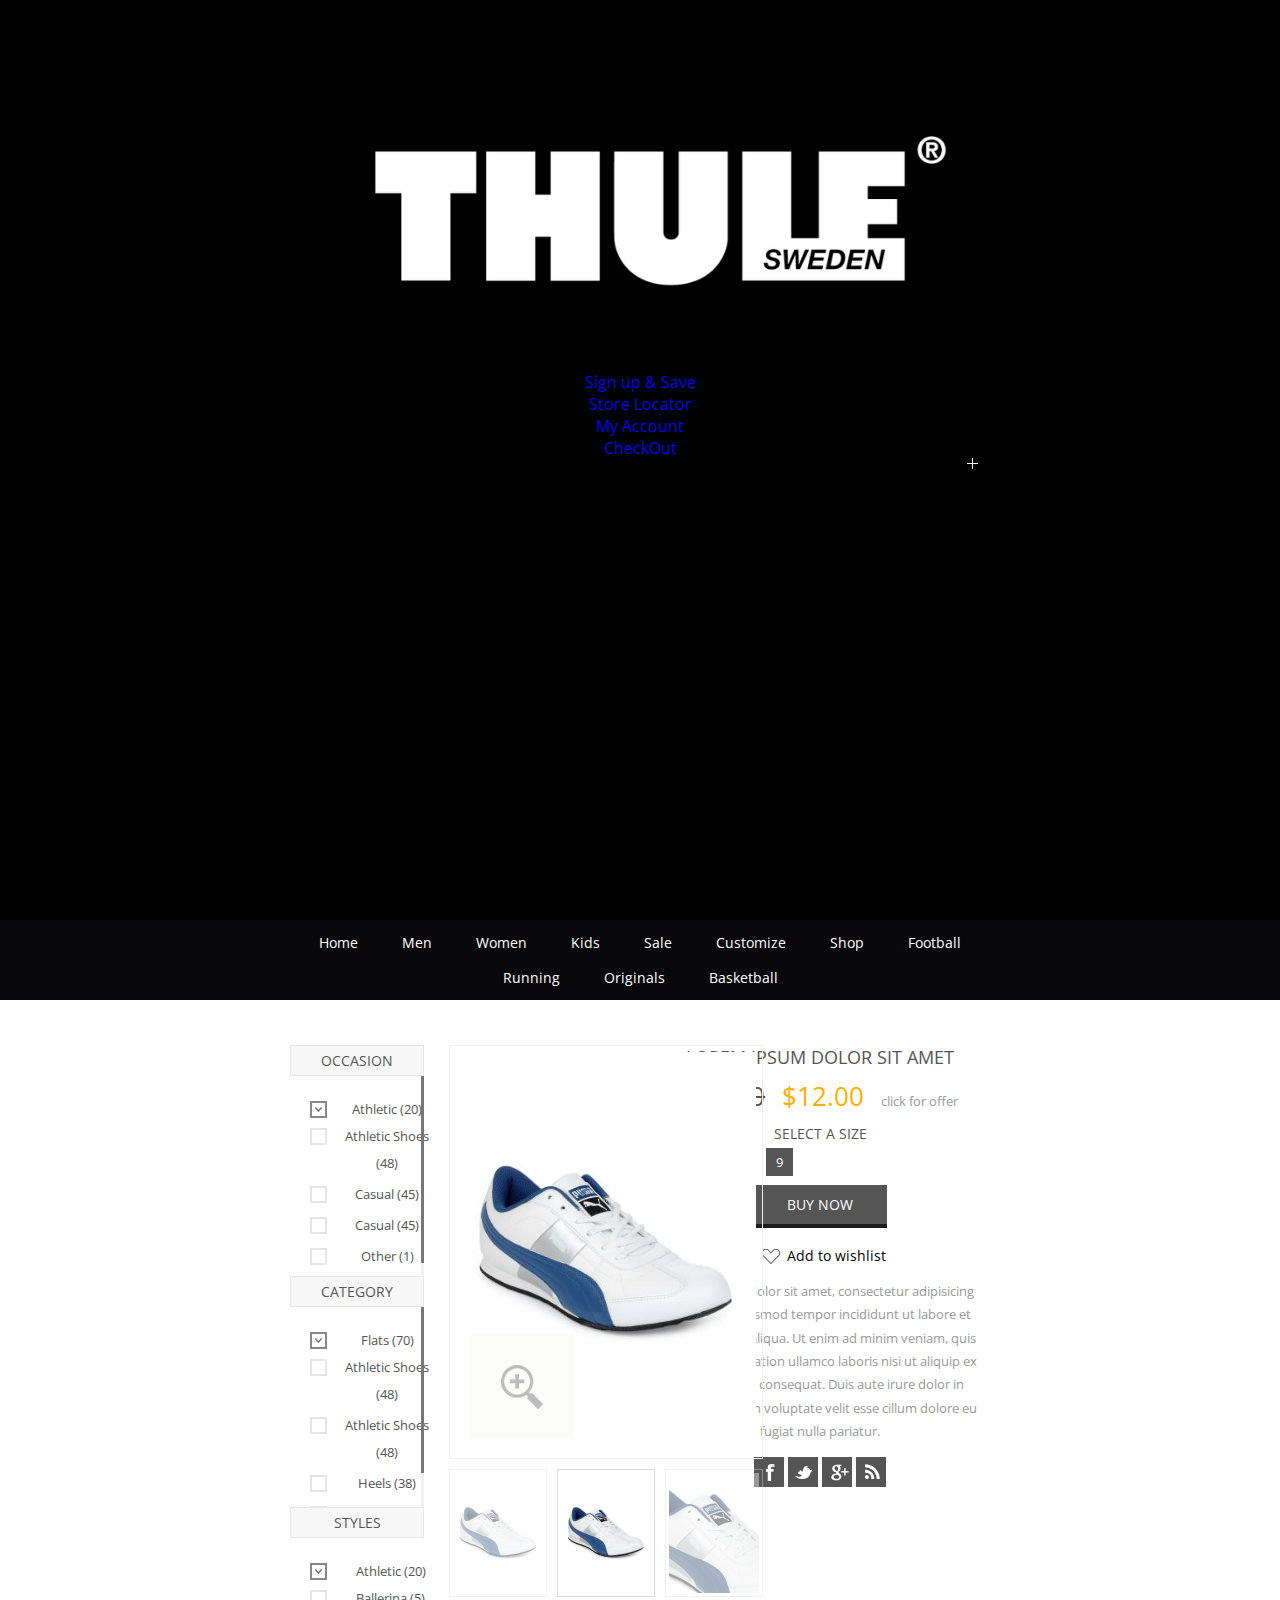
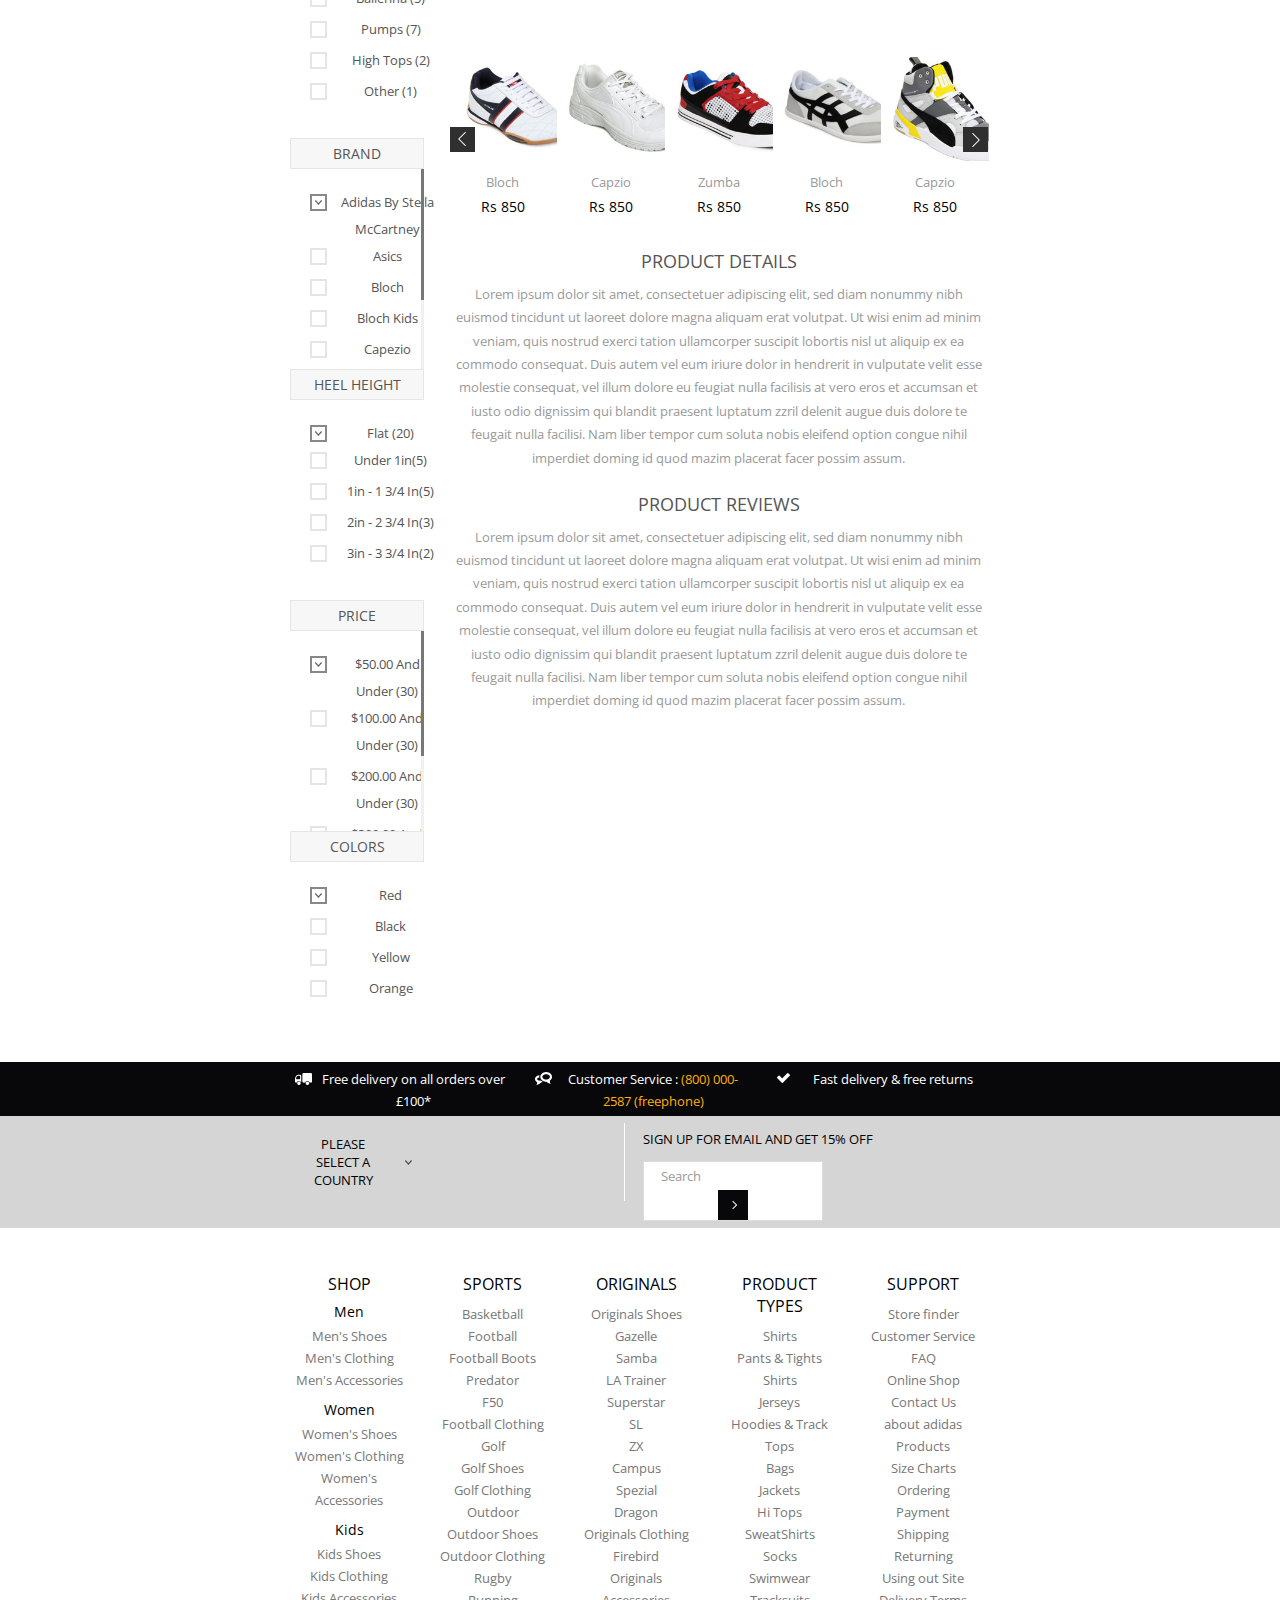
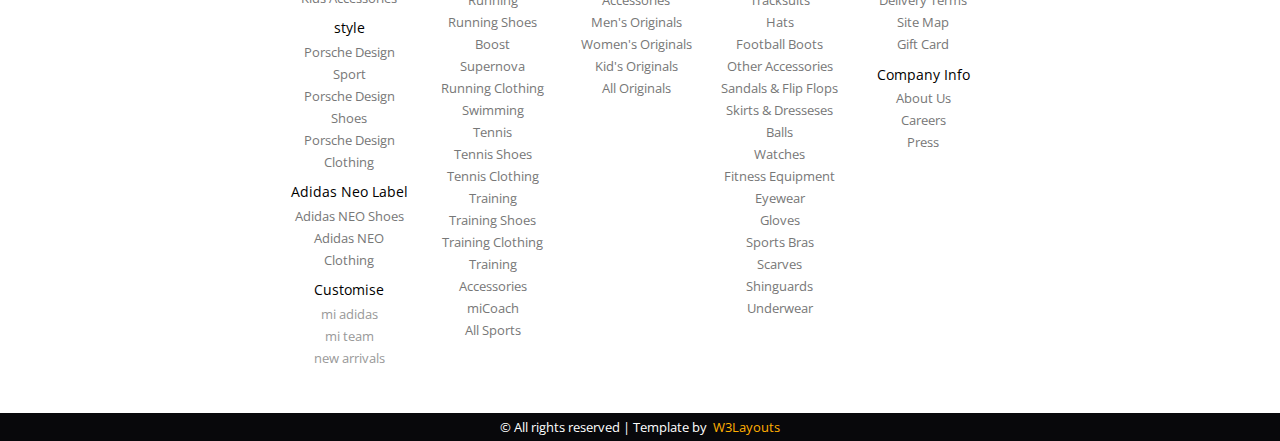
==== single.html @ 4da776ad "v2" ====
<!--A Design by W3layouts
Author: W3layout
Author URL: http://w3layouts.com
License: Creative Commons Attribution 3.0 Unported
License URL: http://creativecommons.org/licenses/by/3.0/
-->
<!DOCTYPE HTML>
<html>
<head>
<title>Free Adidas Website Template | Single :: w3layouts</title>
<meta name="viewport" content="width=device-width, initial-scale=1, maximum-scale=1">
<meta http-equiv="Content-Type" content="text/html; charset=utf-8" />
<link href="css/style.css" rel="stylesheet" type="text/css" media="all" />
<link href="css/form.css" rel="stylesheet" type="text/css" media="all" />
<link href='http://fonts.googleapis.com/css?family=Open+Sans:400,300,600,700,800' rel='stylesheet' type='text/css'>
<script type="text/javascript" src="js/jquery.min.js"></script>
<script type="text/javascript">
        $(document).ready(function() {
            $(".dropdown img.flag").addClass("flagvisibility");

            $(".dropdown dt a").click(function() {
                $(".dropdown dd ul").toggle();
            });
                        
            $(".dropdown dd ul li a").click(function() {
                var text = $(this).html();
                $(".dropdown dt a span").html(text);
                $(".dropdown dd ul").hide();
                $("#result").html("Selected value is: " + getSelectedValue("sample"));
            });
                        
            function getSelectedValue(id) {
                return $("#" + id).find("dt a span.value").html();
            }

            $(document).bind('click', function(e) {
                var $clicked = $(e.target);
                if (! $clicked.parents().hasClass("dropdown"))
                    $(".dropdown dd ul").hide();
            });


            $("#flagSwitcher").click(function() {
                $(".dropdown img.flag").toggleClass("flagvisibility");
            });
        });
     </script>
<!-- start menu -->     
<link href="css/megamenu.css" rel="stylesheet" type="text/css" media="all" />
<script type="text/javascript" src="js/megamenu.js"></script>
<script>$(document).ready(function(){$(".megamenu").megamenu();});</script>
<!-- end menu -->
<script type="text/javascript" src="js/jquery.jscrollpane.min.js"></script>
		<script type="text/javascript" id="sourcecode">
			$(function()
			{
				$('.scroll-pane').jScrollPane();
			});
		</script>
<!----details-product-slider--->
				<!-- Include the Etalage files -->
					<link rel="stylesheet" href="css/etalage.css">
					<script src="js/jquery.etalage.min.js"></script>
				<!-- Include the Etalage files -->
				<script>
						jQuery(document).ready(function($){
			
							$('#etalage').etalage({
								thumb_image_width: 300,
								thumb_image_height: 400,
								
								show_hint: true,
								click_callback: function(image_anchor, instance_id){
									alert('Callback example:\nYou clicked on an image with the anchor: "'+image_anchor+'"\n(in Etalage instance: "'+instance_id+'")');
								}
							});
							// This is for the dropdown list example:
							$('.dropdownlist').change(function(){
								etalage_show( $(this).find('option:selected').attr('class') );
							});

					});
				</script>
				<!----//details-product-slider--->	
<!-- top scrolling -->
<script type="text/javascript" src="js/move-top.js"></script>
<script type="text/javascript" src="js/easing.js"></script>
   <script type="text/javascript">
		jQuery(document).ready(function($) {
			$(".scroll").click(function(event){		
				event.preventDefault();
				$('html,body').animate({scrollTop:$(this.hash).offset().top},1200);
			});
		});
	</script>					
</head>
<body>
  <div class="header-top">
	 <div class="wrap"> 
		<div class="logo">
			<a href="index.html"><img src="images/logo.png" alt=""/></a>
	    </div>
	    <div class="cssmenu">
		   <ul>
			 <li class="active"><a href="register.html">Sign up & Save</a></li> 
			 <li><a href="shop.html">Store Locator</a></li> 
			 <li><a href="login.html">My Account</a></li> 
			 <li><a href="checkout.html">CheckOut</a></li> 
		   </ul>
		</div>
		<ul class="icon2 sub-icon2 profile_img">
			<li><a class="active-icon c2" href="#"> </a>
				<ul class="sub-icon2 list">
					<li><h3>Products</h3><a href=""></a></li>
					<li><p>Lorem ipsum dolor sit amet, consectetuer  <a href="">adipiscing elit, sed diam</a></p></li>
				</ul>
			</li>
		</ul>
		<div class="clear"></div>
 	</div>
   </div>
   <div class="header-bottom">
   	<div class="wrap">
   		<!-- start header menu -->
		<ul class="megamenu skyblue">
		    <li><a class="color1" href="#">Home</a></li>
			<li class="grid"><a class="color2" href="#">Men</a>
				<div class="megapanel">
					<div class="row">
						<div class="col1">
							<div class="h_nav">
								<h4>popular</h4>
								<ul>
									<li><a href="shop.html">new arrivals</a></li>
									<li><a href="shop.html">men</a></li>
									<li><a href="shop.html">women</a></li>
									<li><a href="shop.html">accessories</a></li>
									<li><a href="shop.html">kids</a></li>
									<li><a href="shop.html">login</a></li>
								</ul>	
							</div>
							<div class="h_nav">
								<h4 class="top">men</h4>
								<ul>
									<li><a href="shop.html">new arrivals</a></li>
									<li><a href="shop.html">men</a></li>
									<li><a href="shop.html">women</a></li>
									<li><a href="shop.html">accessories</a></li>
									<li><a href="shop.html">kids</a></li>
									<li><a href="shop.html">style videos</a></li>
								</ul>	
							</div>
						</div>
						<div class="col1">
							<div class="h_nav">
								<h4>style zone</h4>
								<ul>
									<li><a href="shop.html">men</a></li>
									<li><a href="shop.html">women</a></li>
									<li><a href="shop.html">accessories</a></li>
									<li><a href="shop.html">kids</a></li>
									<li><a href="shop.html">brands</a></li>
								</ul>	
							</div>							
						</div>
						<div class="col1"></div>
						<div class="col1"></div>
						<div class="col1"></div>
						<div class="col1"></div>
						<img src="images/nav_img.jpg" alt=""/>
					</div>
				</div>
				</li>
  			   <li class="active grid"><a class="color4" href="#">Women</a>
				<div class="megapanel">
					<div class="row">
						<div class="col1">
							<div class="h_nav">
								<h4>shop</h4>
								<ul>
									<li><a href="shop.html">new arrivals</a></li>
									<li><a href="shop.html">men</a></li>
									<li><a href="shop.html">women</a></li>
									<li><a href="shop.html">accessories</a></li>
									<li><a href="shop.html">kids</a></li>
									<li><a href="shop.html">brands</a></li>
								</ul>	
							</div>							
						</div>
						<div class="col1">
							<div class="h_nav">
								<h4>help</h4>
								<ul>
									<li><a href="shop.html">trends</a></li>
									<li><a href="shop.html">sale</a></li>
									<li><a href="shop.html">style videos</a></li>
									<li><a href="shop.html">accessories</a></li>
									<li><a href="shop.html">kids</a></li>
									<li><a href="shop.html">style videos</a></li>
								</ul>	
							</div>							
						</div>
						<div class="col1">
							<div class="h_nav">
								<h4>my company</h4>
								<ul>
									<li><a href="shop.html">trends</a></li>
									<li><a href="shop.html">sale</a></li>
									<li><a href="shop.html">style videos</a></li>
									<li><a href="shop.html">accessories</a></li>
									<li><a href="shop.html">kids</a></li>
									<li><a href="shop.html">style videos</a></li>
								</ul>	
							</div>												
						</div>
						<div class="col1">
							<div class="h_nav">
								<h4>account</h4>
								<ul>
									<li><a href="shop.html">login</a></li>
									<li><a href="shop.html">create an account</a></li>
									<li><a href="shop.html">create wishlist</a></li>
									<li><a href="shop.html">my shopping bag</a></li>
									<li><a href="shop.html">brands</a></li>
									<li><a href="shop.html">create wishlist</a></li>
								</ul>	
							</div>						
						</div>
						<div class="col1">
							<div class="h_nav">
								<h4>popular</h4>
								<ul>
									<li><a href="shop.html">new arrivals</a></li>
									<li><a href="shop.html">men</a></li>
									<li><a href="shop.html">women</a></li>
									<li><a href="shop.html">accessories</a></li>
									<li><a href="shop.html">kids</a></li>
									<li><a href="shop.html">style videos</a></li>
								</ul>	
							</div>
						</div>
						<div class="col1">
						 <div class="h_nav">
						   <img src="images/nav_img1.jpg" alt=""/>
						 </div>
						</div>
					</div>
					<div class="row">
						<div class="col2"></div>
						<div class="col1"></div>
						<div class="col1"></div>
						<div class="col1"></div>
						<div class="col1"></div>
					</div>
					</div>
    			</li>				
				<li><a class="color5" href="#">Kids</a>
				<div class="megapanel">
					<div class="row">
						<div class="col1">
							<div class="h_nav">
								<h4>popular</h4>
								<ul>
									<li><a href="shop.html">new arrivals</a></li>
									<li><a href="shop.html">men</a></li>
									<li><a href="shop.html">women</a></li>
									<li><a href="shop.html">accessories</a></li>
									<li><a href="shop.html">kids</a></li>
									<li><a href="shop.html">login</a></li>
								</ul>	
							</div>
							<div class="h_nav">
								<h4 class="top">man</h4>
								<ul>
									<li><a href="shop.html">new arrivals</a></li>
									<li><a href="shop.html">men</a></li>
									<li><a href="shop.html">women</a></li>
									<li><a href="shop.html">accessories</a></li>
									<li><a href="shop.html">kids</a></li>
									<li><a href="shop.html">style videos</a></li>
								</ul>	
							</div>
						</div>
						<div class="col1">
							<div class="h_nav">
								<h4>style zone</h4>
								<ul>
									<li><a href="shop.html">men</a></li>
									<li><a href="shop.html">women</a></li>
									<li><a href="shop.html">accessories</a></li>
									<li><a href="shop.html">kids</a></li>
									<li><a href="shop.html">brands</a></li>
								</ul>	
							</div>							
						</div>
						<div class="col1"></div>
						<div class="col1"></div>
						<div class="col1"></div>
						<div class="col1"></div>
						<img src="images/nav_img2.jpg" alt=""/>
					</div>
				</div>
				</li>
				<li><a class="color6" href="#">Sale</a>
				<div class="megapanel">
					<div class="row">
						<div class="col1">
							<div class="h_nav">
								<h4>shop</h4>
								<ul>
									<li><a href="shop.html">new arrivals</a></li>
									<li><a href="shop.html">men</a></li>
									<li><a href="shop.html">women</a></li>
									<li><a href="shop.html">accessories</a></li>
									<li><a href="shop.html">kids</a></li>
									<li><a href="shop.html">brands</a></li>
								</ul>	
							</div>	
							<div class="h_nav">
								<h4 class="top">my company</h4>
								<ul>
									<li><a href="shop.html">trends</a></li>
									<li><a href="shop.html">sale</a></li>
									<li><a href="shop.html">style videos</a></li>
									<li><a href="shop.html">accessories</a></li>
									<li><a href="shop.html">kids</a></li>
									<li><a href="shop.html">style videos</a></li>
								</ul>	
							</div>												
						</div>
						<div class="col1">
							<div class="h_nav">
								<h4>man</h4>
								<ul>
									<li><a href="shop.html">new arrivals</a></li>
									<li><a href="shop.html">men</a></li>
									<li><a href="shop.html">women</a></li>
									<li><a href="shop.html">accessories</a></li>
									<li><a href="shop.html">kids</a></li>
									<li><a href="shop.html">style videos</a></li>
								</ul>	
							</div>						
						</div>
						<div class="col1">
							<div class="h_nav">
								<h4>help</h4>
								<ul>
									<li><a href="shop.html">trends</a></li>
									<li><a href="shop.html">sale</a></li>
									<li><a href="shop.html">style videos</a></li>
									<li><a href="shop.html">accessories</a></li>
									<li><a href="shop.html">kids</a></li>
									<li><a href="shop.html">style videos</a></li>
								</ul>	
							</div>							
						</div>
						<div class="col1">
							<div class="h_nav">
								<h4>account</h4>
								<ul>
									<li><a href="shop.html">login</a></li>
									<li><a href="shop.html">create an account</a></li>
									<li><a href="shop.html">create wishlist</a></li>
									<li><a href="shop.html">my shopping bag</a></li>
									<li><a href="shop.html">brands</a></li>
									<li><a href="shop.html">create wishlist</a></li>
								</ul>	
							</div>						
						</div>
						<div class="col1">
							<div class="h_nav">
								<h4>my company</h4>
								<ul>
									<li><a href="shop.html">trends</a></li>
									<li><a href="shop.html">sale</a></li>
									<li><a href="shop.html">style videos</a></li>
									<li><a href="shop.html">accessories</a></li>
									<li><a href="shop.html">kids</a></li>
									<li><a href="shop.html">style videos</a></li>
								</ul>	
							</div>
						</div>
						<div class="col1">
							<div class="h_nav">
								<h4>popular</h4>
								<ul>
									<li><a href="shop.html">new arrivals</a></li>
									<li><a href="shop.html">men</a></li>
									<li><a href="shop.html">women</a></li>
									<li><a href="shop.html">accessories</a></li>
									<li><a href="shop.html">kids</a></li>
									<li><a href="shop.html">style videos</a></li>
								</ul>	
							</div>
						</div>
					</div>
					<div class="row">
						<div class="col2"></div>
						<div class="col1"></div>
						<div class="col1"></div>
						<div class="col1"></div>
						<div class="col1"></div>
					</div>
				</div>
				</li>
				<li><a class="color7" href="#">Customize</a>
				<div class="megapanel">
					<div class="row">
						<div class="col1">
							<div class="h_nav">
								<h4>shop</h4>
								<ul>
									<li><a href="shop.html">new arrivals</a></li>
									<li><a href="shop.html">men</a></li>
									<li><a href="shop.html">women</a></li>
									<li><a href="shop.html">accessories</a></li>
									<li><a href="shop.html">kids</a></li>
									<li><a href="shop.html">brands</a></li>
								</ul>	
							</div>							
						</div>
						<div class="col1">
							<div class="h_nav">
								<h4>help</h4>
								<ul>
									<li><a href="shop.html">trends</a></li>
									<li><a href="shop.html">sale</a></li>
									<li><a href="shop.html">style videos</a></li>
									<li><a href="shop.html">accessories</a></li>
									<li><a href="shop.html">kids</a></li>
									<li><a href="shop.html">style videos</a></li>
								</ul>	
							</div>							
						</div>
						<div class="col1">
							<div class="h_nav">
								<h4>my company</h4>
								<ul>
									<li><a href="shop.html">trends</a></li>
									<li><a href="shop.html">sale</a></li>
									<li><a href="shop.html">style videos</a></li>
									<li><a href="shop.html">accessories</a></li>
									<li><a href="shop.html">kids</a></li>
									<li><a href="shop.html">style videos</a></li>
								</ul>	
							</div>												
						</div>
						<div class="col1">
							<div class="h_nav">
								<h4>account</h4>
								<ul>
									<li><a href="shop.html">login</a></li>
									<li><a href="shop.html">create an account</a></li>
									<li><a href="shop.html">create wishlist</a></li>
									<li><a href="shop.html">my shopping bag</a></li>
									<li><a href="shop.html">brands</a></li>
									<li><a href="shop.html">create wishlist</a></li>
								</ul>	
							</div>						
						</div>
						<div class="col1">
							<div class="h_nav">
								<h4>my company</h4>
								<ul>
									<li><a href="shop.html">trends</a></li>
									<li><a href="shop.html">sale</a></li>
									<li><a href="shop.html">style videos</a></li>
									<li><a href="shop.html">accessories</a></li>
									<li><a href="shop.html">kids</a></li>
									<li><a href="shop.html">style videos</a></li>
								</ul>	
							</div>
						</div>
						<div class="col1">
							<div class="h_nav">
								<h4>popular</h4>
								<ul>
									<li><a href="shop.html">new arrivals</a></li>
									<li><a href="shop.html">men</a></li>
									<li><a href="shop.html">women</a></li>
									<li><a href="shop.html">accessories</a></li>
									<li><a href="shop.html">kids</a></li>
									<li><a href="shop.html">style videos</a></li>
								</ul>	
							</div>
						</div>
					</div>
					<div class="row">
						<div class="col2"></div>
						<div class="col1"></div>
						<div class="col1"></div>
						<div class="col1"></div>
						<div class="col1"></div>
					</div>
    				</div>
				</li>
				<li><a class="color8" href="#">Shop</a>
				<div class="megapanel">
					<div class="row">
						<div class="col1">
							<div class="h_nav">
								<h4>style zone</h4>
								<ul>
									<li><a href="shop.html">men</a></li>
									<li><a href="shop.html">women</a></li>
									<li><a href="shop.html">accessories</a></li>
									<li><a href="shop.html">kids</a></li>
									<li><a href="shop.html">brands</a></li>
								</ul>	
							</div>							
						</div>
						<div class="col1">
							<div class="h_nav">
								<h4>popular</h4>
								<ul>
									<li><a href="shop.html">new arrivals</a></li>
									<li><a href="shop.html">men</a></li>
									<li><a href="shop.html">kids</a></li>
									<li><a href="shop.html">accessories</a></li>
									<li><a href="shop.html">login</a></li>
								</ul>	
							</div>
							<div class="h_nav">
								<h4 class="top">man</h4>
								<ul>
									<li><a href="shop.html">new arrivals</a></li>
									<li><a href="shop.html">accessories</a></li>
									<li><a href="shop.html">kids</a></li>
									<li><a href="shop.html">style videos</a></li>
								</ul>	
							</div>
						<div class="col1"></div>
						<div class="col1"></div>
						<div class="col1"></div>
						<div class="col1"></div>
					</div>
				</div>
				</li>
				<li><a class="color9" href="#">Football</a>
				<div class="megapanel">
					<div class="row">
						<div class="col1">
							<div class="h_nav">
								<h4>shop</h4>
								<ul>
									<li><a href="shop.html">new arrivals</a></li>
									<li><a href="shop.html">men</a></li>
									<li><a href="shop.html">women</a></li>
									<li><a href="shop.html">accessories</a></li>
									<li><a href="shop.html">kids</a></li>
									<li><a href="shop.html">brands</a></li>
								</ul>	
							</div>							
						</div>
						<div class="col1">
							<div class="h_nav">
								<h4>help</h4>
								<ul>
									<li><a href="shop.html">trends</a></li>
									<li><a href="shop.html">sale</a></li>
									<li><a href="shop.html">style videos</a></li>
									<li><a href="shop.html">accessories</a></li>
									<li><a href="shop.html">kids</a></li>
									<li><a href="shop.html">style videos</a></li>
								</ul>	
							</div>							
						</div>
						<div class="col1">
							<div class="h_nav">
								<h4>my company</h4>
								<ul>
									<li><a href="shop.html">trends</a></li>
									<li><a href="shop.html">sale</a></li>
									<li><a href="shop.html">style videos</a></li>
									<li><a href="shop.html">accessories</a></li>
									<li><a href="shop.html">kids</a></li>
									<li><a href="shop.html">style videos</a></li>
								</ul>	
							</div>												
						</div>
						<div class="col1">
							<div class="h_nav">
								<h4>account</h4>
								<ul>
									<li><a href="shop.html">login</a></li>
									<li><a href="shop.html">create an account</a></li>
									<li><a href="shop.html">create wishlist</a></li>
									<li><a href="shop.html">my shopping bag</a></li>
									<li><a href="shop.html">brands</a></li>
									<li><a href="shop.html">create wishlist</a></li>
								</ul>	
							</div>						
						</div>
						<div class="col1">
							<div class="h_nav">
								<h4>my company</h4>
								<ul>
									<li><a href="shop.html">trends</a></li>
									<li><a href="shop.html">sale</a></li>
									<li><a href="shop.html">style videos</a></li>
									<li><a href="shop.html">accessories</a></li>
									<li><a href="shop.html">kids</a></li>
									<li><a href="shop.html">style videos</a></li>
								</ul>	
							</div>
						</div>
						<div class="col1">
							<div class="h_nav">
								<h4>popular</h4>
								<ul>
									<li><a href="shop.html">new arrivals</a></li>
									<li><a href="shop.html">men</a></li>
									<li><a href="shop.html">women</a></li>
									<li><a href="shop.html">accessories</a></li>
									<li><a href="shop.html">kids</a></li>
									<li><a href="shop.html">style videos</a></li>
								</ul>	
							</div>
						</div>
					</div>
					<div class="row">
						<div class="col2"></div>
						<div class="col1"></div>
						<div class="col1"></div>
						<div class="col1"></div>
						<div class="col1"></div>
					</div>
    				</div>
				</li>
				<li><a class="color10" href="#">Running</a></li>
				<li><a class="color11" href="#">Originals</a></li>
				<li><a class="color12" href="#">Basketball</a></li>
		   </ul>
		   <div class="clear"></div>
     	</div>
       </div>
       <div class="single">
         <div class="wrap">
     	    <div class="rsidebar span_1_of_left">
				   <section  class="sky-form">
                   	  <h4>Occasion</h4>
						<div class="row row1 scroll-pane">
							<div class="col col-4">
								<label class="checkbox"><input type="checkbox" name="checkbox" checked=""><i></i>Athletic (20)</label>
							</div>
							<div class="col col-4">
								<label class="checkbox"><input type="checkbox" name="checkbox"><i></i>Athletic Shoes (48)</label>
								<label class="checkbox"><input type="checkbox" name="checkbox"><i></i>Casual (45)</label>
								<label class="checkbox"><input type="checkbox" name="checkbox"><i></i>Casual (45)</label>
								<label class="checkbox"><input type="checkbox" name="checkbox"><i></i>Other (1)</label>
						    </div>
						 </div>
                   	  <h4>Category</h4>
						<div class="row row1 scroll-pane">
							<div class="col col-4">
								<label class="checkbox"><input type="checkbox" name="checkbox" checked=""><i></i>Flats (70)</label>
							</div>
							<div class="col col-4">
								<label class="checkbox"><input type="checkbox" name="checkbox"><i></i>Athletic Shoes (48)</label>
								<label class="checkbox"><input type="checkbox" name="checkbox"><i></i>Athletic Shoes (48)</label>
								<label class="checkbox"><input type="checkbox" name="checkbox"><i></i>Heels (38)</label>
								<label class="checkbox"><input type="checkbox" name="checkbox"><i></i>Other (1)</label>
						    </div>
						</div>
					  <h4>Styles</h4>
						<div class="row row1 scroll-pane">
							<div class="col col-4">
								<label class="checkbox"><input type="checkbox" name="checkbox" checked=""><i></i>Athletic (20)</label>
							</div>
							<div class="col col-4">
								<label class="checkbox"><input type="checkbox" name="checkbox"><i></i>Ballerina (5)</label>
								<label class="checkbox"><input type="checkbox" name="checkbox"><i></i>Pumps (7)</label>
								<label class="checkbox"><input type="checkbox" name="checkbox"><i></i>High Tops (2)</label>
								<label class="checkbox"><input type="checkbox" name="checkbox"><i></i>Other (1)</label>
						    </div>
						</div>
				  </section>
		          <section  class="sky-form">
					<h4>Brand</h4>
						<div class="row row1 scroll-pane">
							<div class="col col-4">
								<label class="checkbox"><input type="checkbox" name="checkbox" checked=""><i></i>Adidas by Stella McCartney</label>
							</div>
							<div class="col col-4">
								<label class="checkbox"><input type="checkbox" name="checkbox"><i></i>Asics</label>
								<label class="checkbox"><input type="checkbox" name="checkbox"><i></i>Bloch</label>
								<label class="checkbox"><input type="checkbox" name="checkbox"><i></i>Bloch Kids</label>
								<label class="checkbox"><input type="checkbox" name="checkbox"><i></i>Capezio</label>
								<label class="checkbox"><input type="checkbox" name="checkbox" ><i></i>Capezio Kids</label>
								<label class="checkbox"><input type="checkbox" name="checkbox"><i></i>Nike</label>
								<label class="checkbox"><input type="checkbox" name="checkbox"><i></i>Zumba</label>
							</div>
						</div>
		         </section>
		         <section  class="sky-form">
					<h4>Heel Height</h4>
						<div class="row row1 scroll-pane">
							<div class="col col-4">
								<label class="checkbox"><input type="checkbox" name="checkbox" checked=""><i></i>Flat (20)</label>
							</div>
							<div class="col col-4">
								<label class="checkbox"><input type="checkbox" name="checkbox"><i></i>Under 1in(5)</label>
								<label class="checkbox"><input type="checkbox" name="checkbox"><i></i>1in - 1 3/4 in(5)</label>
								<label class="checkbox"><input type="checkbox" name="checkbox"><i></i>2in - 2 3/4 in(3)</label>
								<label class="checkbox"><input type="checkbox" name="checkbox" ><i></i>3in - 3 3/4 in(2)</label>
							</div>
						</div>
		        </section>
		        <section  class="sky-form">
					<h4>Price</h4>
						<div class="row row1 scroll-pane">
							<div class="col col-4">
								<label class="checkbox"><input type="checkbox" name="checkbox" checked=""><i></i>$50.00 and Under (30)</label>
							</div>
							<div class="col col-4">
								<label class="checkbox"><input type="checkbox" name="checkbox"><i></i>$100.00 and Under (30)</label>
								<label class="checkbox"><input type="checkbox" name="checkbox"><i></i>$200.00 and Under (30)</label>
								<label class="checkbox"><input type="checkbox" name="checkbox"><i></i>$300.00 and Under (30)</label>
								<label class="checkbox"><input type="checkbox" name="checkbox"><i></i>$400.00 and Under (30)</label>
							</div>
						</div>
		        </section>
		        <section  class="sky-form">
					<h4>Colors</h4>
						<div class="row row1 scroll-pane">
							<div class="col col-4">
								<label class="checkbox"><input type="checkbox" name="checkbox" checked=""><i></i>Red</label>
							</div>
							<div class="col col-4">
								<label class="checkbox"><input type="checkbox" name="checkbox"><i></i></label>
								<label class="checkbox"><input type="checkbox" name="checkbox"><i></i>Black</label>
								<label class="checkbox"><input type="checkbox" name="checkbox"><i></i>Yellow</label>
								<label class="checkbox"><input type="checkbox" name="checkbox"><i></i>Orange</label>
							</div>
						</div>
		        </section>
		</div>
		<div class="cont span_2_of_3">
			  <div class="labout span_1_of_a1">
				<!-- start product_slider -->
				     <ul id="etalage">
							<li>
								<a href="optionallink.html">
									<img class="etalage_thumb_image" src="images/t1.jpg" />
									<img class="etalage_source_image" src="images/t2.jpg" />
								</a>
							</li>
							<li>
								<img class="etalage_thumb_image" src="images/t2.jpg" />
								<img class="etalage_source_image" src="images/t2.jpg" />
							</li>
							<li>
								<img class="etalage_thumb_image" src="images/t3.jpg" />
								<img class="etalage_source_image" src="images/t3.jpg" />
							</li>
							<li>
								<img class="etalage_thumb_image" src="images/t4.jpg" />
								<img class="etalage_source_image" src="images/t4.jpg" />
							</li>
							<li>
								<img class="etalage_thumb_image" src="images/t5.jpg" />
								<img class="etalage_source_image" src="images/t5.jpg" />
							</li>
							<li>
								<img class="etalage_thumb_image" src="images/t6.jpg" />
								<img class="etalage_source_image" src="images/t6.jpg" />
							</li>
							<li>
								<img class="etalage_thumb_image" src="images/t1.jpg" />
								<img class="etalage_source_image" src="images/t1.jpg" />
							</li>
						</ul>
					
					
			<!-- end product_slider -->
			</div>
			<div class="cont1 span_2_of_a1">
				<h3 class="m_3">Lorem ipsum dolor sit amet</h3>
				
				<div class="price_single">
							  <span class="reducedfrom">$66.00</span>
							  <span class="actual">$12.00</span><a href="#">click for offer</a>
							</div>
				<ul class="options">
					<h4 class="m_9">Select a Size</h4>
					<li><a href="#">6</a></li>
					<li><a href="#">7</a></li>
					<li><a href="#">8</a></li>
					<li><a href="#">9</a></li>
					<div class="clear"></div>
				</ul>
				<div class="btn_form">
				   <form>
					 <input type="submit" value="buy now" title="">
				  </form>
				</div>
				<ul class="add-to-links">
    			   <li><img src="images/wish.png" alt=""/><a href="#">Add to wishlist</a></li>
    			</ul>
    			<p class="m_desc">Lorem ipsum dolor sit amet, consectetur adipisicing elit, sed do eiusmod tempor incididunt ut labore et dolore magna aliqua. Ut enim ad minim veniam, quis nostrud exercitation ullamco laboris nisi ut aliquip ex ea commodo consequat. Duis aute irure dolor in reprehenderit in voluptate velit esse cillum dolore eu fugiat nulla pariatur.</p>
    			
                <div class="social_single">	
				   <ul>	
					  <li class="fb"><a href="#"><span> </span></a></li>
					  <li class="tw"><a href="#"><span> </span></a></li>
					  <li class="g_plus"><a href="#"><span> </span></a></li>
					  <li class="rss"><a href="#"><span> </span></a></li>		
				   </ul>
			    </div>
			</div>
			<div class="clear"></div>
     
     
         <ul id="flexiselDemo3">
			<li><img src="images/pic11.jpg" /><div class="grid-flex"><a href="#">Bloch</a><p>Rs 850</p></div></li>
			<li><img src="images/pic10.jpg" /><div class="grid-flex"><a href="#">Capzio</a><p>Rs 850</p></div></li>
			<li><img src="images/pic9.jpg" /><div class="grid-flex"><a href="#">Zumba</a><p>Rs 850</p></div></li>
			<li><img src="images/pic8.jpg" /><div class="grid-flex"><a href="#">Bloch</a><p>Rs 850</p></div></li>
			<li><img src="images/pic7.jpg" /><div class="grid-flex"><a href="#">Capzio</a><p>Rs 850</p></div></li>
		 </ul>
	    <script type="text/javascript">
		 $(window).load(function() {
			$("#flexiselDemo1").flexisel();
			$("#flexiselDemo2").flexisel({
				enableResponsiveBreakpoints: true,
		    	responsiveBreakpoints: { 
		    		portrait: { 
		    			changePoint:480,
		    			visibleItems: 1
		    		}, 
		    		landscape: { 
		    			changePoint:640,
		    			visibleItems: 2
		    		},
		    		tablet: { 
		    			changePoint:768,
		    			visibleItems: 3
		    		}
		    	}
		    });
		
			$("#flexiselDemo3").flexisel({
				visibleItems: 5,
				animationSpeed: 1000,
				autoPlay: true,
				autoPlaySpeed: 3000,    		
				pauseOnHover: true,
				enableResponsiveBreakpoints: true,
		    	responsiveBreakpoints: { 
		    		portrait: { 
		    			changePoint:480,
		    			visibleItems: 1
		    		}, 
		    		landscape: { 
		    			changePoint:640,
		    			visibleItems: 2
		    		},
		    		tablet: { 
		    			changePoint:768,
		    			visibleItems: 3
		    		}
		    	}
		    });
		    
		});
	</script>
	<script type="text/javascript" src="js/jquery.flexisel.js"></script>
	 <div class="toogle">
     	<h3 class="m_3">Product Details</h3>
     	<p class="m_text">Lorem ipsum dolor sit amet, consectetuer adipiscing elit, sed diam nonummy nibh euismod tincidunt ut laoreet dolore magna aliquam erat volutpat. Ut wisi enim ad minim veniam, quis nostrud exerci tation ullamcorper suscipit lobortis nisl ut aliquip ex ea commodo consequat. Duis autem vel eum iriure dolor in hendrerit in vulputate velit esse molestie consequat, vel illum dolore eu feugiat nulla facilisis at vero eros et accumsan et iusto odio dignissim qui blandit praesent luptatum zzril delenit augue duis dolore te feugait nulla facilisi. Nam liber tempor cum soluta nobis eleifend option congue nihil imperdiet doming id quod mazim placerat facer possim assum.</p>
     </div>					
	 <div class="toogle">
     	<h3 class="m_3">Product Reviews</h3>
     	<p class="m_text">Lorem ipsum dolor sit amet, consectetuer adipiscing elit, sed diam nonummy nibh euismod tincidunt ut laoreet dolore magna aliquam erat volutpat. Ut wisi enim ad minim veniam, quis nostrud exerci tation ullamcorper suscipit lobortis nisl ut aliquip ex ea commodo consequat. Duis autem vel eum iriure dolor in hendrerit in vulputate velit esse molestie consequat, vel illum dolore eu feugiat nulla facilisis at vero eros et accumsan et iusto odio dignissim qui blandit praesent luptatum zzril delenit augue duis dolore te feugait nulla facilisi. Nam liber tempor cum soluta nobis eleifend option congue nihil imperdiet doming id quod mazim placerat facer possim assum.</p>
     </div>
     </div>
     <div class="clear"></div>
	 </div>
     </div>
	  <div class="footer">
       	 <div class="footer-top">
       		<div class="wrap">
       			   <div class="col_1_of_footer-top span_1_of_footer-top">
				  	 <ul class="f_list">
				  	 	<li><img src="images/f_icon.png" alt=""/><span class="delivery">Free delivery on all orders over £100*</span></li>
				  	 </ul>
				   </div>
				   <div class="col_1_of_footer-top span_1_of_footer-top">
				  	<ul class="f_list">
				  	 	<li><img src="images/f_icon1.png" alt=""/><span class="delivery">Customer Service :<span class="orange"> (800) 000-2587 (freephone)</span></span></li>
				  	 </ul>
				   </div>
				   <div class="col_1_of_footer-top span_1_of_footer-top">
				  	<ul class="f_list">
				  	 	<li><img src="images/f_icon2.png" alt=""/><span class="delivery">Fast delivery & free returns</span></li>
				  	 </ul>
				   </div>
				  <div class="clear"></div>
			 </div>
       	    </div>
       	    <div class="footer-middle">
       	 	  <div class="wrap">
       	 		<div class="section group">
				<div class="col_1_of_middle span_1_of_middle">
					<dl id="sample" class="dropdown">
			        <dt><a href="#"><span>Please Select a Country</span></a></dt>
			        <dd>
			            <ul>
			                <li><a href="#">Australia<img class="flag" src="images/as.png" alt="" /><span class="value">AS</span></a></li>
			                <li><a href="#">Sri Lanka<img class="flag" src="images/srl.png" alt="" /><span class="value">SL</span></a></li>
			                <li><a href="#">Newziland<img class="flag" src="images/nz.png" alt="" /><span class="value">NZ</span></a></li>
			                <li><a href="#">Pakistan<img class="flag" src="images/pk.png" alt="" /><span class="value">Pk</span></a></li>
			                <li><a href="#">United Kingdom<img class="flag" src="images/uk.png" alt="" /><span class="value">UK</span></a></li>
			                <li><a href="#">United States<img class="flag" src="images/us.png" alt="" /><span class="value">US</span></a></li>
			            </ul>
			         </dd>
   				    </dl>
   				 </div>
				<div class="col_1_of_middle span_1_of_middle">
					<ul class="f_list1">
						<li><span class="m_8">Sign up for email and Get 15% off</span>
						<div class="search">	  
							<input type="text" name="s" class="textbox" value="Search" onfocus="this.value = '';" onblur="if (this.value == '') {this.value = 'Search';}">
							<input type="submit" value="Subscribe" id="submit" name="submit">
							<div id="response"> </div>
			 			</div><div class="clear"></div>
			 		    </li>
					</ul>
				</div>
				<div class="clear"></div>
			   </div>
       	 	</div>
       	 </div>
       	 <div class="footer-bottom">
       	 	<div class="wrap">
       	 		<div class="section group">
				<div class="col_1_of_5 span_1_of_5">
					<h3 class="m_9">Shop</h3>
					<ul class="sub_list">
						<h4 class="m_10">Men</h4>
					    <li><a href="shop.html">Men's Shoes</a></li>
			            <li><a href="shop.html">Men's Clothing</a></li>
			            <li><a href="shop.html">Men's Accessories</a></li>
			        </ul>
			             <ul class="sub_list">
				            <h4 class="m_10">Women</h4>
				            <li><a href="shop.html">Women's Shoes</a></li>
				            <li><a href="shop.html">Women's Clothing</a></li>
				            <li><a href="shop.html">Women's Accessories</a></li>
				         </ul>
				         <ul class="sub_list">
				            <h4 class="m_10">Kids</h4>
				            <li><a href="shop.html">Kids Shoes</a></li>
				            <li><a href="shop.html">Kids Clothing</a></li>
				            <li><a href="shop.html">Kids Accessories</a></li>
				         </ul>
				        <ul class="sub_list">
				            <h4 class="m_10">style</h4>
				            <li><a href="shop.html">Porsche Design Sport</a></li>
				            <li><a href="shop.html">Porsche Design Shoes</a></li>
				            <li><a href="shop.html">Porsche Design Clothing</a></li>
				        </ul>
				        <ul class="sub_list">
				            <h4 class="m_10">Adidas Neo Label</h4>
				            <li><a href="shop.html">Adidas NEO Shoes</a></li>
				            <li><a href="shop.html">Adidas NEO Clothing</a></li>
				        </ul>
				        <ul class="sub_list1">
				            <h4 class="m_10">Customise</h4>
				            <li><a href="shop.html">mi adidas</a></li>
				            <li><a href="shop.html">mi team</a></li>
				            <li><a href="shop.html">new arrivals</a></li>
				        </ul>
				</div>
				<div class="col_1_of_5 span_1_of_5">
					<h3 class="m_9">Sports</h3>
					<ul class="list1">
					    <li><a href="shop.html">Basketball</a></li>
			            <li><a href="shop.html">Football</a></li>
			            <li><a href="shop.html">Football Boots</a></li>
			            <li><a href="shop.html">Predator</a></li>
			            <li><a href="shop.html">F50</a></li>
			            <li><a href="shop.html">Football Clothing</a></li>
			            <li><a href="shop.html">Golf</a></li>
			            <li><a href="shop.html">Golf Shoes</a></li>
			            <li><a href="shop.html">Golf Clothing</a></li>
			            <li><a href="shop.html">Outdoor</a></li>
			            <li><a href="shop.html">Outdoor Shoes</a></li>
			            <li><a href="shop.html">Outdoor Clothing</a></li>
			            <li><a href="shop.html">Rugby</a></li>
			            <li><a href="shop.html">Running</a></li>
			            <li><a href="shop.html">Running Shoes</a></li>
			            <li><a href="shop.html">Boost</a></li>
			            <li><a href="shop.html">Supernova</a></li>
			            <li><a href="shop.html">Running Clothing</a></li>
			            <li><a href="shop.html">Swimming</a></li>
			            <li><a href="shop.html">Tennis</a></li>
			            <li><a href="shop.html">Tennis Shoes</a></li>
			            <li><a href="shop.html">Tennis Clothing</a></li>
			            <li><a href="shop.html">Training</a></li>
			            <li><a href="shop.html">Training Shoes</a></li>
			            <li><a href="shop.html">Training Clothing</a></li>
			            <li><a href="shop.html">Training Accessories</a></li>
			            <li><a href="shop.html">miCoach</a></li>
			            <li><a href="shop.html">All Sports</a></li>
			         </ul>
				</div>
				<div class="col_1_of_5 span_1_of_5">
					<h3 class="m_9">Originals</h3>
					<ul class="list1">
					    <li><a href="shop.html">Originals Shoes</a></li>
			            <li><a href="shop.html">Gazelle</a></li>
			            <li><a href="shop.html">Samba</a></li>
			            <li><a href="shop.html">LA Trainer</a></li>
			            <li><a href="shop.html">Superstar</a></li>
			            <li><a href="shop.html">SL</a></li>
			            <li><a href="shop.html">ZX</a></li>
			            <li><a href="shop.html">Campus</a></li>
			            <li><a href="shop.html">Spezial</a></li>
			            <li><a href="shop.html">Dragon</a></li>
			            <li><a href="shop.html">Originals Clothing</a></li>
			            <li><a href="shop.html">Firebird</a></li>
			            <li><a href="shop.html">Originals Accessories</a></li>
			            <li><a href="shop.html">Men's Originals</a></li>
			            <li><a href="shop.html">Women's Originals</a></li>
			            <li><a href="shop.html">Kid's Originals</a></li>
			            <li><a href="shop.html">All Originals</a></li>
		            </ul>
				</div>
				<div class="col_1_of_5 span_1_of_5">
					<h3 class="m_9">Product Types</h3>
					<ul class="list1">
					    <li><a href="shop.html">Shirts</a></li>
					    <li><a href="shop.html">Pants & Tights</a></li>
					    <li><a href="shop.html">Shirts</a></li>
					    <li><a href="shop.html">Jerseys</a></li>
					    <li><a href="shop.html">Hoodies & Track Tops</a></li>
					    <li><a href="shop.html">Bags</a></li>
					    <li><a href="shop.html">Jackets</a></li>
					    <li><a href="shop.html">Hi Tops</a></li>
					    <li><a href="shop.html">SweatShirts</a></li>
					    <li><a href="shop.html">Socks</a></li>
					    <li><a href="shop.html">Swimwear</a></li>
					    <li><a href="shop.html">Tracksuits</a></li>
					    <li><a href="shop.html">Hats</a></li>
					    <li><a href="shop.html">Football Boots</a></li>
					    <li><a href="shop.html">Other Accessories</a></li>
					    <li><a href="shop.html">Sandals & Flip Flops</a></li>
					    <li><a href="shop.html">Skirts & Dresseses</a></li>
					    <li><a href="shop.html">Balls</a></li>
					    <li><a href="shop.html">Watches</a></li>
					    <li><a href="shop.html">Fitness Equipment</a></li>
					    <li><a href="shop.html">Eyewear</a></li>
					    <li><a href="shop.html">Gloves</a></li>
					    <li><a href="shop.html">Sports Bras</a></li>
					    <li><a href="shop.html">Scarves</a></li>
					    <li><a href="shop.html">Shinguards</a></li>
					    <li><a href="shop.html">Underwear</a></li>
		            </ul>
				</div>
				<div class="col_1_of_5 span_1_of_5">
					<h3 class="m_9">Support</h3>
					<ul class="list1">
					   <li><a href="shop.html">Store finder</a></li>
					   <li><a href="shop.html">Customer Service</a></li>
					   <li><a href="shop.html">FAQ</a></li>
					   <li><a href="shop.html">Online Shop Contact Us</a></li>
					   <li><a href="shop.html">about adidas Products</a></li>
					   <li><a href="shop.html">Size Charts </a></li>
					   <li><a href="shop.html">Ordering </a></li>
					   <li><a href="shop.html">Payment </a></li>
					   <li><a href="shop.html">Shipping </a></li>
					   <li><a href="shop.html">Returning</a></li>
					   <li><a href="shop.html">Using out Site</a></li>
					   <li><a href="shop.html">Delivery Terms</a></li>
					   <li><a href="shop.html">Site Map</a></li>
					   <li><a href="shop.html">Gift Card</a></li>
					  
		            </ul>
		            <ul class="sub_list2">
		               <h4 class="m_10">Company Info</h4>
			           <li><a href="shop.html">About Us</a></li>
			           <li><a href="shop.html">Careers</a></li>
			           <li><a href="shop.html">Press</a></li>
			        </ul>
				</div>
				<div class="clear"></div>
			</div>
       	 	</div>
       	 </div>
       	 <div class="copy">
       	   <div class="wrap">
       	   	  <p>© All rights reserved | Template by&nbsp;<a href="http://w3layouts.com/"> W3Layouts</a></p>
       	   </div>
       	 </div>
       </div>
       <script type="text/javascript">
			$(document).ready(function() {
			
				var defaults = {
		  			containerID: 'toTop', // fading element id
					containerHoverID: 'toTopHover', // fading element hover id
					scrollSpeed: 1200,
					easingType: 'linear' 
		 		};
				
				
				$().UItoTop({ easingType: 'easeOutQuart' });
				
			});
		</script>
        <a href="#" id="toTop" style="display: block;"><span id="toTopHover" style="opacity: 1;"></span></a>
</body>
</html>
---- css/style.css ----
/*
Author: W3layout
Author URL: http://w3layouts.com
License: Creative Commons Attribution 3.0 Unported
License URL: http://creativecommons.org/licenses/by/3.0/
*/


/* reset */

html,
body,
div,
span,
applet,
object,
iframe,
h1,
h2,
h3,
h4,
h5,
h6,
p,
blockquote,
pre,
a,
abbr,
acronym,
address,
big,
cite,
code,
del,
dfn,
em,
img,
ins,
kbd,
q,
s,
samp,
small,
strike,
strong,
sub,
sup,
tt,
var,
b,
u,
i,
dl,
dt,
dd,
ol,
nav ul,
nav li,
fieldset,
form,
label,
legend,
table,
caption,
tbody,
tfoot,
thead,
tr,
th,
td,
article,
aside,
canvas,
details,
embed,
figure,
figcaption,
footer,
header,
hgroup,
menu,
nav,
output,
ruby,
section,
summary,
time,
mark,
audio,
video {
    margin: 0;
    padding: 0;
    border: 0;
    font-size: 100%;
    font: inherit;
    vertical-align: baseline;
}

article,
aside,
details,
figcaption,
figure,
footer,
header,
hgroup,
menu,
nav,
section {
    display: block;
}

ol,
ul {
    list-style: none;
    margin: 0;
    padding: 0;
}

blockquote,
q {
    quotes: none;
}

blockquote:before,
blockquote:after,
q:before,
q:after {
    content: '';
    content: none;
}

table {
    border-collapse: collapse;
    border-spacing: 0;
}


/* start editing from here */

a {
    text-decoration: none;
}

.txt-rt {
    text-align: right;
}


/* text align right */

.txt-lt {
    text-align: left;
}


/* text align left */

.txt-center {
    text-align: center;
}


/* text align center */

.float-rt {
    float: right;
}


/* float right */

.float-lt {
    float: left;
}


/* float left */

.clear {
    clear: both;
}


/* clear float */

.pos-relative {
    position: relative;
}


/* Position Relative */

.pos-absolute {
    position: absolute;
}


/* Position Absolute */

.vertical-base {
    vertical-align: baseline;
}


/* vertical align baseline */

.vertical-top {
    vertical-align: top;
}


/* vertical align top */

.underline {
    padding-bottom: 5px;
    border-bottom: 1px solid #eee;
    margin: 0 0 20px 0;
}


/* Add 5px bottom padding and a underline */

nav.vertical ul li {
    display: block;
}


/* vertical menu */

nav.horizontal ul li {
    display: inline-block;
}


/* horizontal menu */

img {
    max-width: 100%;
}


/*end reset*/

body {
    font-family: 'Open Sans', sans-serif;
    background: #fff;
}

.wrap {
    max-width: 700px;
    margin: 0 auto;
    text-align: center;
}

.header-top {
    background: rgb(0, 0, 0);
    padding: 10px 0;
    min-height: 100vh;
    color: #fff
}

.logo {
    margin-top: 8%;
    max-width: 700px;
    height: auto;
    text-align: center;
}

.logo img {
    max-width: 700px;
}

.logo div {
    margin-top: -22px;
}

.logo div p {
    font-size: 28px;
    text-transform: uppercase;
    line-height: 50px;
}

.logo div a {
    font-size: 25px;
    color: #fff;
    line-height: 90px;
    text-transform: uppercase;
    padding: 10px;
    border: 4px solid #fff;
    border-radius: 10px;
}

.items {
    width: 100%;
    margin: 0 auto;
    text-align: center;
}

.items #I1,
.items #I2,
.items #I3 {
    display: inline-block;
    width: 300px;
    padding: 8px;
}

.items p {
    position: relative;
    font-size: 18px;
    height: 100px;
}

.header-bottom {
    background: #08080b;
    padding: 5px 0;
}

.bottom-menu {
    float: right;
}

.bottom-menu ul li {
    display: inline-block;
}

.bottom-menu ul li a {
    color: #fff;
    display: block;
    margin: 0px 10px;
    font-size: 0.8125em;
}

.h_nav h4 {
    border-bottom: 1px solid rgb(236, 236, 236);
    font-size: 1.1em;
    color: #000;
    line-height: 1.8em;
    text-transform: capitalize;
    margin-bottom: 4%;
}

.h_nav h4.top {
    margin-top: 12%;
}

.h_nav ul li {
    display: block;
}

.h_nav ul li a {
    display: block;
    font-size: 0.8125em;
    color: #777;
    text-transform: capitalize;
    line-height: 2em;
    -webkit-transition: all 0.3s ease-in-out;
    -moz-transition: all 0.3s ease-in-out;
    -o-transition: all 0.3s ease-in-out;
    transition: all 0.3s ease-in-out;
}

.h_nav ul li a:hover {
    color: #00405d;
    text-decoration: underline;
}


/**** Slider *****/

.index-banner {
    padding: 10px 0;
}

.banner-wrap {
    width: 80%;
    margin: 0 auto;
}

.wmuSlider {
    position: relative;
    overflow: hidden;
}

.wmuSlider .wmuSliderWrapper article {
    position: relative;
    text-align: center;
}

.wmuSlider .wmuSliderWrapper article img {
    max-width: 100%;
    width: auto;
    height: auto;
    display: block;
    margin: 0 auto;
}

.wmuGallery .wmuGalleryImage {
    position: relative;
    text-align: center;
}

.wmuGallery .wmuGalleryImage img {
    max-width: 100%;
    width: auto;
    height: auto;
}


/* Default Skin */

.wmuGallery .wmuGalleryImage {
    margin-bottom: 10px;
}

.wmuSliderPrev,
.wmuSliderNext {
    position: absolute;
    width: 70px;
    height: 120px;
    text-indent: -9999px;
    background: url(../images/img-sprite.png)no-repeat;
    top: 27%;
    z-index: 2;
    cursor: pointer;
}

.wmuSliderPrev {
    background-position: -20px -21px;
    left: 40px;
}

.wmuSliderNext {
    background-position: -100px -21px;
    right: 40px;
}

.wmuSliderPagination {
    z-index: 2;
    position: absolute;
    left: 83.5%;
    bottom: 80px;
}

.wmuSliderPagination li {
    float: left;
    margin: 0 10px 0 0;
    list-style-type: none;
}

.wmuSliderPagination a {
    display: block;
    text-indent: -9999px;
    width: 10px;
    height: 10px;
    background: #ececec;
    border-radius: 20px;
    -webkit-border-radius: 20px;
    -moz-border-radius: 20px;
    -o-border-radius: 20px;
}

.wmuSliderPagination a.wmuActive {
    background: #08080b;
    width: 10px;
    height: 10px;
}

.slider-left {
    float: left;
    width: 70.5%;
}

.slider-right {
    width: 28.5%;
    float: left;
    text-align: right;
    margin-top: 4%;
}

.slider-right h1 {
    color: #000;
    font-size: 4em;
    text-transform: uppercase;
    font-weight: 100;
}

.slider-right h2 {
    color: #000;
    font-size: 3em;
    text-transform: uppercase;
    font-weight: 100;
}

.slider-right p {
    color: #999;
    font-size: 0.85em;
}

.btn {
    padding: 8% 0;
}

.btn a {
    border: 1px solid #ddd;
    color: #000;
    cursor: pointer;
    padding: 10px 30px;
    display: inline-block;
    font-size: 0.85em;
    outline: none;
    -webkit-transition: all 0.3s;
    -moz-transition: all 0.3s;
    transition: all 0.3s;
    background: #FFF;
}


/*--content--*/

.span_1_of_c1 {
    width: 26.2%;
}

.span_1_of_c1 p {
    color: #999;
    font-size: 0.8125em;
    margin-top: 30px;
}

.lsidebar {
    display: block;
    float: left;
    margin: 1% 4.6% 1% 0;
}

.span_2_of_c1 {
    width: 69.2%;
}

.cont {
    display: block;
    float: left;
    margin: 1% 0 1% 0;
}

.span_2_of_c1 p {
    font-size: 0.8125em;
    color: #999;
}

.social {
    width: 23.33%;
    float: left;
    margin-right: 2%;
    text-align: center;
    position: relative;
}

.social span label {
    font-size: 1.6em;
    line-height: 1.8em;
}

.border {
    height: 3px;
    width: 110px;
    display: block;
    background: url(../images/border.png) no-repeat 0px 0px;
    position: absolute;
    left: 33%;
    top: 45%;
}

.radius {
    position: absolute;
    top: 5px;
    left: 47px;
}

.social ul li:first-child,
ol li:first-child {
    margin-top: 0px;
    margin-left: 0;
}

li.facebook a span {
    height: 75px;
    width: 75px;
    display: block;
    background: url(../images/img-sprite.png)no-repeat -34px -157px;
}

li.facebook a span:hover {
    background: url(../images/img-sprite.png) no-repeat -34px -230px;
}

li.twitter a span {
    height: 75px;
    width: 75px;
    display: block;
    background: url(../images/img-sprite.png)no-repeat -114px -157px;
}

li.twitter a span:hover {
    background: url(../images/img-sprite.png) no-repeat -114px -230px;
}

li.google a span {
    height: 75px;
    width: 75px;
    display: block;
    background: url(../images/img-sprite.png)no-repeat -190px -157px;
}

li.google a span:hover {
    background: url(../images/img-sprite.png) no-repeat -190px -230px;
}

li.dot a span {
    height: 75px;
    width: 75px;
    display: block;
    background: url(../images/img-sprite.png)no-repeat -272px -157px;
}

li.dot a span:hover {
    background: url(../images/img-sprite.png) no-repeat -272px -230px;
}

.content-top {
    margin: 2% 0;
}

.social:nth-child(4) {
    margin-right: 0;
}

p.num {
    color: #000;
    margin-top: -20px;
}

.col_1_of_3:first-child {
    margin-left: 0;
}

.col_1_of_3 {
    display: block;
    float: left;
    margin: 1% 0 1% 3.6%;
}

.span_1_of_3 {
    width: 30.7%;
    border: 1px solid #DDD;
}

.grid_img {
    text-align: center;
}

h3.m_1 {
    color: #555;
    font-size: 0.9em;
    text-transform: uppercase;
    font-weight: 500;
}

p.m_2 {
    color: #999;
    font-size: 0.8125em;
}

.price {
    color: #555;
    font-size: 1.2em;
    font-weight: 700;
}

.rating {
    overflow: hidden;
    display: block;
    background: #d5d5d5;
    padding: 2% 5%;
    font-size: 0.85em;
    color: #000;
    float: left;
    width: 40%;
}

.rating-input {
    position: absolute;
    left: 0;
    top: -50px;
}

.rating-star {
    display: block;
    width: 20px;
    height: 20px;
    background: url('../images/star.png') 0 -3px;
    float: left;
}

.rating-star:hover {
    background: url('../images/star.png') 0 -20px;
}

.rating-star1 {
    display: block;
    width: 20px;
    height: 20px;
    background: url('../images/b_star.png') 0 -3px;
    float: left;
}

.rating-star1:hover {
    background: url('../images/b_star.png') 0 -20px;
}


/* Just for the demo */

.top_box {
    padding: 6%;
}

.list {
    float: left;
    background: #08080B;
    width: 50%;
    padding: 0.5% 0;
    text-align: center;
}

ul.list li img {
    vertical-align: middle;
    float: left;
    margin: 0 0px 0 18%;
}

.top_box .css3 img {
    -webkit-transition-duration: 0.5s;
    /* Webkit: Animation duration; */
    -moz-transition-duration: 0.5s;
    -o-transition-duration: 0.5s;
}

.top_box:hover .css3 img {
    -webkit-transform: scale(0.9);
    /* Webkit: Scale up image to 1.2x original size; */
    -moz-transform: scale(0.9);
    -o-transform: scale(0.9);
    opacity: 1;
}


/* start icon styles */

.icon1:before,
.icon1:after {
    content: "";
    display: table;
}

.icon1:after {
    clear: both;
}

.icon1 {
    float: left;
    zoom: 1;
}

.icon1 li a {
    color: #FFF;
    font-size: 0.85em;
    text-transform: uppercase;
    margin-top: 6px;
}

.icon1 li {
    position: relative;
}

.icon1 li:last-child {
    border-right: none;
}

.icon1 li:hover>a {
    color: #fafafa;
}

*html .icon1 li a:hover {
    color: #fafafa;
}

.icon1 ul {
    width: 300px;
    margin: 20px 0 0 0;
    _margin: 0;
    opacity: 0;
    visibility: hidden;
    position: absolute;
    top: 38px;
    z-index: 1;
    right: -140px;
    background: #ffffff;
    -webkit-transition: all .2s ease-in-out;
    -moz-transition: all .2s ease-in-out;
    -ms-transition: all .2s ease-in-out;
    -o-transition: all .2s ease-in-out;
    transition: all .2s ease-in-out;
    box-shadow: 0px 2px 6px #aaa;
    -webkit-box-shadow: 0px 2px 6px #aaa;
    -moz-box-shadow: 0px 2px 6px #aaa;
    -o-box-shadow: 0px 2px 6px #aaa;
}

.icon1 li:hover>ul {
    opacity: 1;
    visibility: visible;
    margin: 0;
    z-index: 9999;
}

.icon1 ul ul {
    top: 6px;
    left: 158px;
    margin: 0 0 0 20px;
}

.icon1 ul li {
    float: none;
    display: block;
    border: 0;
}

.icon1 ul li:first-child {
    border-top: none;
}

.icon1 ul li:first-child a {
    border-top-left-radius: 5px;
    -webkit-border-top-left-radius: 5px;
    -moz-border-top-left-radius: 5px;
    -o-border-top-left-radius: 5px;
}

.icon1 ul li:last-child {
    -moz-box-shadow: none;
    -webkit-box-shadow: none;
    box-shadow: none;
}

.icon1 ul a {
    _height: 10px;
    white-space: nowrap;
    float: none;
    text-transform: none;
}

.icon1 ul li:first-child>a:after {
    content: '';
    position: absolute;
    left: 45%;
    top: -30px;
    border-left: 10px solid transparent;
    border-right: 10px solid transparent;
    border-bottom: 10px solid #f0f0f0;
}

.icon1 ul ul li:first-child a:after {
    left: -100px;
    top: 0%;
    margin-top: -6px;
    border-left: 0;
    border-bottom: 20px solid transparent;
    border-top: 20px solid transparent;
    border-right: 20px solid #323757;
}


/* Mobile */

.icon1-trigger {
    display: none;
}

.sub-icon1 img {
    border: none;
    display: inline-block;
    vertical-align: middle;
}

.c1 a {
    color: #fff;
    display: inline-block;
    vertical-align: middle;
}

.icon1 .profile_img {
    margin-top: 3px;
}

.sub-icon1 ul li h3 {
    text-align: center;
    font-size: 1em;
    color: #000;
    text-transform: uppercase;
    margin-bottom: 4%;
}

.sub-icon1 ul li p {
    text-align: center;
    font-size: 0.8125em;
    color: #555555;
    line-height: 1.8em;
}

.sub-icon1.list {
    padding: 20px 0px;
}

.sub-icon1 ul li p a {
    color: #00405d;
}

.sub-icon1 ul li p a:hover {
    color: #555555;
    text-decoration: underline;
}

ul.last {
    float: left;
    margin: 12px 0px 0 20px;
}

ul.last li a {
    color: #000;
    text-transform: uppercase;
}

ul.last li a:hover {
    color: #176375;
}

.w_sidebar h3 {
    padding: 0 20px 10px;
    font-size: 1em;
    color: #555555;
    text-transform: uppercase;
}

.price_single {
    font-size: 1.6em;
    margin-bottom: 3%;
}

.price_single a {
    color: #999;
    font-size: 13px;
}

.price_single a:hover {
    color: #555;
}

span.reducedfrom {
    text-decoration: line-through;
    margin-right: 3%;
    color: #555;
}

span.actual {
    color: #FFAF02;
    font-size: 1em;
    margin-right: 5%;
}

.btn1 {
    border: none;
    float: right;
    color: #FFF;
    cursor: pointer;
    padding: 7px 20px;
    display: inline-block;
    background: #555;
    font-size: 0.85em;
    text-transform: uppercase;
    outline: none;
    -webkit-transition: all 0.3s;
    -moz-transition: all 0.3s;
    transition: all 0.3s;
    margin: 20px 20px 0 0;
    width: 52%;
    text-align: center;
    border-bottom: 4px solid #1D1C1C;
}

.btn1:hover {
    background: #FFAF02;
    border-bottom: 4px solid #DF9A06;
}

h4.m_7 {
    color: #555;
    font-size: 1em;
    text-transform: uppercase;
    margin-bottom: 2%;
}

p.m_6 {
    color: #999;
    font-size: 0.8125em;
    line-height: 1.6em;
}

p.m_8 {
    color: #999;
    font-size: 0.8125em;
    line-height: 1.6em;
    margin-top: 2%;
}

.content-bottom {
    margin-bottom: 5%;
}


/*--footer--*/

.footer-top {
    background: #08080b;
    padding: 5px 0;
}

.col_1_of_footer-top:first-child {
    margin-left: 0;
}

.span_1_of_footer-top {
    width: 30.7%;
}

ul.f_list img {
    vertical-align: middle;
    float: left;
    margin-right: 2%;
}

span.delivery {
    color: #fff;
    font-size: 0.8125em;
}

.col_1_of_footer-top {
    display: block;
    float: left;
    margin: 0 0 0 3.6%;
}

span.orange {
    color: #FFAF02;
}

.dropdown dd,
.dropdown dt,
.dropdown ul {
    margin: 0px;
    padding: 0px;
}

.dropdown dd {
    position: relative;
}

.dropdown a,
.dropdown a:visited {
    color: #fff;
    text-decoration: none;
    outline: none;
}

.dropdown a:hover {
    color: #fff;
}

.dropdown dt a:hover {
    color: #fff;
}

.dropdown dt a {
    background: url(../images/arrow.png) no-repeat scroll right center;
    display: block;
    padding-right: 20px;
    /*--height:38px;
/*--border-radius: 0 0 4px 4px;--*/
    /*-- width:150px; --*/
}

.dropdown dt a span {
    cursor: pointer;
    display: block;
    padding: 12px 10px;
    font-size: 0.8125em;
    text-transform: uppercase;
    color: #000;
}

.dropdown dd ul {
    background: #555 none repeat scroll 0 0;
    color: #fff;
    display: none;
    left: 0px;
    padding: 5px 0px;
    position: absolute;
    top: 13px;
    width: auto;
    min-width: 200px;
    list-style: none;
}

.dropdown span.value {
    display: none;
}

.dropdown dd ul li a {
    padding: 5px;
    display: block;
    font-size: 13px;
}

.dropdown dd ul li a:hover {
    background-color: #444;
}

.dropdown img.flag {
    border: none;
    vertical-align: middle;
    margin-left: 10px;
}

.flagvisibility {
    float: right;
}


/*--dropdown--*/

.dropdown {
    display: block;
    display: inline-block;
    border-right: 1px solid #FFF;
    padding-right: 66%;
    position: relative;
    z-index: 9999;
}


/* ===[ For demonstration ]=== */


/* ===[ End demonstration ]=== */

.dropdown .dropdown_button {
    cursor: pointer;
    width: auto;
    display: inline-block;
    padding: 4px 12px;
    -webkit-border-radius: 2px;
    -moz-border-radius: 2px;
    border-radius: 2px;
    font-weight: bold;
    color: #fff;
    line-height: 29px;
    text-decoration: none !important;
    background: #595959;
    font-size: 11px;
}

.dropdown input[type="checkbox"]:checked+.dropdown_button {}

.dropdown input[type="checkbox"]+.dropdown_button .arrow {
    display: inline-block;
    width: 0px;
    height: 0px;
    border-top: 5px solid #fff;
    border-right: 5px solid transparent;
    border-left: 5px solid transparent;
}

.dropdown input[type="checkbox"]:checked+.dropdown_button .arrow {
    border-color: white transparent transparent transparent
}

.dropdown .dropdown_content {
    position: absolute;
    border: 1px solid #777;
    padding: 0px;
    background: #595959;
    margin: 0;
    display: none;
}

.dropdown .dropdown_content li {
    list-style: none;
    margin-left: 0px;
    line-height: 16px;
    border-top: 1px solid #5F5D5D;
    border-bottom: 1px solid #555353;
    margin-top: 2px;
    margin-bottom: 2px;
}

.dropdown .dropdown_content li:hover {
    border-top-color: #555;
    border-bottom-color: #555;
    background: #444;
}

.dropdown .dropdown_content li a {
    display: block;
    padding: 2px 7px;
    padding-right: 15px;
    color: #fff;
    font-size: 13px;
    text-decoration: none !important;
    white-space: nowrap;
}

.dropdown .dropdown_content li:hover a {
    color: white;
    text-decoration: none !important;
}

.dropdown input[type="checkbox"]:checked~.dropdown_content {
    display: block
}

.dropdown input[type="checkbox"] {
    display: none
}


/*end-dropdown*/

.footer-middle {
    background: #d5d5d5;
}

.col_1_of_middle:first-child {
    margin-left: 0;
}

.col_1_of_middle {
    display: block;
    float: left;
    margin: 1% 0 1% 3.6%;
}

.span_1_of_middle {
    width: 47.9%;
}

.search {
    background: #fff;
    border: 1px solid #ddd;
    position: relative;
    float: left;
    margin: 6px 0px 0 0;
    width: 54%;
}

.search input[type="text"] {
    border: none;
    outline: none;
    background: none;
    font-size: 0.8125em;
    font-family: 'Open Sans', sans-serif;
    color: #999;
    width: 83.4%;
    padding: 5px 10px;
    -webkit-apperance: none;
    margin: 0;
    -webkit-transition: all 0.5s ease-out;
    -moz-transition: all 0.5s ease-out;
    -ms-transition: all 0.5s ease-out;
    -o-transition: all 0.5s ease-out;
}

.search input[type="submit"] {
    border: none;
    text-indent: -9999px;
    outline: none;
    cursor: pointer;
    background: #08080B url("../images/s_arrow.png") no-repeat 11px 7px;
    width: 30px;
    height: 30px;
    padding: 8px;
}

.search input[type="submit"]:active {
    position: relative;
}

span.m_8 {
    float: left;
    font-size: 0.8125em;
    text-transform: uppercase;
    color: #000;
    margin: 2% 7% 2% 0;
}

.col_1_of_5:first-child {
    margin-left: 0;
}

.col_1_of_5 {
    display: block;
    float: left;
    margin: 1% 0 1% 3.6%;
}

.span_1_of_5 {
    width: 16.9%;
}

ul.list1 li a {
    font-size: 0.8125em;
    color: #777;
}

ul.list1 li a:hover {
    color: #000;
}

h3.m_9 {
    color: #000;
    font-size: 1em;
    text-transform: uppercase;
    margin-bottom: 6%;
}

h4.m_10 {
    margin-bottom: 2%;
    font-size: 0.85em;
    color: #000;
}

ul.sub_list {
    margin-bottom: 9%;
}

ul.sub_list li a {
    color: #777;
    font-size: 0.8125em;
}

ul.sub_list li a:hover {
    color: #000;
}

ul.sub_list1 li a {
    color: #999;
    font-size: 0.8125em;
}

ul.sub_list2 {
    margin: 9% 0 0 0;
}

ul.sub_list2 li a {
    color: #777;
    font-size: 0.8125em;
}

ul.sub_list2 li a:hover {
    color: #000;
}

.copy {
    background: #08080b;
    text-align: center;
    padding: 5px 0;
}

.copy p {
    color: #fff;
    font-size: 0.8125em;
}

.copy p a {
    color: #FFAF02;
}

.copy p a:hover {
    color: #fff;
}

.footer-bottom {
    padding: 3% 0;
}


/* start icon styles */

.icon2:before,
.icon2:after {
    content: "";
    display: table;
}

.icon2:after {
    clear: both;
}

.icon2 {
    float: right;
    zoom: 1;
}

.icon2 li a {
    color: #FFF;
    font-size: 0.85em;
    text-transform: uppercase;
    margin-top: -13px;
}

.icon2 li {
    position: relative;
}

.icon2 li:last-child {
    border-right: none;
}

.icon2 li:hover>a {
    color: #fafafa;
}

*html .icon2 li a:hover {
    /* IE6 only */
    color: #fafafa;
}

.icon2 ul {
    width: 300px;
    margin: 20px 0 0 0;
    _margin: 0;
    opacity: 0;
    visibility: hidden;
    position: absolute;
    top: 30px;
    z-index: 1;
    right: -140px;
    background: #ffffff;
    -webkit-transition: all .2s ease-in-out;
    -moz-transition: all .2s ease-in-out;
    -ms-transition: all .2s ease-in-out;
    -o-transition: all .2s ease-in-out;
    transition: all .2s ease-in-out;
    box-shadow: 0px 2px 6px #aaa;
    -webkit-box-shadow: 0px 2px 6px #aaa;
    -moz-box-shadow: 0px 2px 6px #aaa;
    -o-box-shadow: 0px 2px 6px #aaa;
}

.icon2 li:hover>ul {
    opacity: 1;
    visibility: visible;
    margin: 0;
    z-index: 9999;
}

.icon2 ul ul {
    top: 6px;
    left: 158px;
    margin: 0 0 0 20px;
}

.icon2 ul li {
    float: none;
    display: block;
    border: 0;
}

.icon2 ul li:first-child {
    border-top: none;
}

.icon2 ul li:first-child a {
    border-top-left-radius: 5px;
    -webkit-border-top-left-radius: 5px;
    -moz-border-top-left-radius: 5px;
    -o-border-top-left-radius: 5px;
}

.icon2 ul li:last-child {
    -moz-box-shadow: none;
    -webkit-box-shadow: none;
    box-shadow: none;
}

.icon2 ul a {
    _height: 10px;
    /*IE6 only*/
    white-space: nowrap;
    float: none;
    text-transform: none;
}

.active-icon {
    display: block;
}

.icon2 ul li:first-child>a:after {
    content: '';
    position: absolute;
    left: 45%;
    top: -30px;
    border-left: 10px solid transparent;
    border-right: 10px solid transparent;
    border-bottom: 10px solid #f0f0f0;
}

.icon2 ul ul li:first-child a:after {
    left: -100px;
    top: 0%;
    margin-top: -6px;
    border-left: 0;
    border-bottom: 20px solid transparent;
    border-top: 20px solid transparent;
    border-right: 20px solid #323757;
}


/* Mobile */

.icon2-trigger {
    display: none;
}

.sub-icon2 img {
    border: none;
    display: inline-block;
    vertical-align: middle;
}

.c1 a {
    color: #fff;
    display: inline-block;
    vertical-align: middle;
}

.c2 {
    background: url(../images/img-sprite.png) no-repeat -350px -175px;
    width: 42px;
    height: 42px;
    display: inline-block;
    vertical-align: middle;
}

.icon2 .profile_img {
    margin-top: 3px;
}

.sub-icon2 ul li h3 {
    text-align: center;
    font-size: 1em;
    color: #000;
    text-transform: uppercase;
    margin-bottom: 4%;
}

.sub-icon2 ul li p {
    text-align: center;
    font-size: 0.8125em;
    color: #555;
    line-height: 1.8em;
}

.sub-icon2.list {
    padding: 20px 0px;
}

.sub-icon2 ul li p a {
    color: #00405d;
}

.sub-icon2 ul li p a:hover {
    color: #555555;
    text-decoration: underline;
}


/*--login--*/

.span_1_of_login {
    width: 47.2%;
}

.col_1_of_login {
    display: block;
    float: left;
    margin: 1% 0 1% 4.6%;
}

.col_1_of_login:first-child {
    margin-left: 0;
}

h4.title {
    color: #000;
    margin-bottom: 0.5em;
    font-size: 1.1em;
    line-height: 1.2;
    text-transform: uppercase;
}

.span_1_of_login p {
    color: #999;
    font-size: 0.8125em;
    line-height: 1.8em;
}

h5.sub_title {
    color: #000;
    font-size: 0.8125em;
    text-transform: uppercase;
    margin: 3%;
}

.button1 {
    margin-top: 3%;
}

.button1 input[type="submit"] {
    background: #555;
    color: #FFF;
    font-size: 0.8em;
    padding: 8px 20px;
    /* border-radius: 5px; */
    border-bottom: 4px solid #1D1C1C;
    transition: 0.5s all;
    -webkit-transition: 0.5s all;
    -moz-transition: 0.5s all;
    -o-transition: 0.5s all;
    display: inline-block;
    font-family: 'Open Sans', sans-serif;
    cursor: pointer;
    outline: none;
    text-transform: uppercase;
    border-right: none;
    border-left: none;
    border-top: none;
    float: left;
}

.button1 input[type="submit"]:hover {
    background: #444;
}

.login {
    padding: 3% 0;
}

.comments-area input[type="text"] {
    padding: 10px 15px;
    width: 97%;
    color: #000;
    font-size: 0.8125em;
    border: 1px solid #f0f0f0;
    background: #fff;
    outline: none;
    display: block;
    font-family: 'Open Sans', sans-serif;
}

.comments-area input[type="text"]:hover,
.comments-area input[type="password"]:hover {
    border: 1px solid #DBDADA;
}

.comments-area input[type="password"] {
    padding: 10px 15px;
    width: 97%;
    color: #000;
    font-size: 0.8125em;
    border: 1px solid #f0f0f0;
    background: #fff;
    outline: none;
    display: block;
    font-family: 'Open Sans', sans-serif;
}

.comments-area span {
    color: #A60000;
}

.comments-area p {
    padding: 8px 0;
}

.comments-area input[type="submit"] {
    background: #555;
    color: #FFF;
    /* font-size: 0.8em; */
    padding: 8px 20px;
    /* border-radius: 5px; */
    border-bottom: 4px solid #1D1C1C;
    transition: 0.5s all;
    -webkit-transition: 0.5s all;
    -moz-transition: 0.5s all;
    -o-transition: 0.5s all;
    display: inline-block;
    font-family: 'Open Sans', sans-serif;
    cursor: pointer;
    outline: none;
    text-transform: uppercase;
    border-right: none;
    border-left: none;
    border-top: none;
    float: right;
}

.comments-area input[type="submit"]:hover {
    background: #444;
}

p#login-form-remember {
    float: left;
}

p#login-form-remember label a {
    text-decoration: underline;
    color: #000;
}

p#login-form-remember label a:hover {
    text-decoration: none;
}

.col_1_of_2 {
    display: block;
    float: left;
    margin: 1% 0 1% 1.6%;
}

.span_1_of_2 {
    width: 49.2%;
}

.col_1_of_2:first-child {
    margin-left: 0;
}

.register_account {
    padding: 3% 0;
}

.register_account form input[type="text"],
.register_account form select {
    font-size: 0.8125em;
    color: #999;
    padding: 8px;
    outline: none;
    margin: 10px 0;
    width: 95%;
    font-family: 'Open Sans', sans-serif;
    border: 1px solid #f0f0f0;
}

.register_account form input[type="text"]:hover,
.register_account form select:hover {
    border: 1px solid #DBDADA;
}

button.grey {
    background: #555;
    color: #FFF;
    /* font-size: 0.8em; */
    padding: 8px 20px;
    /* border-radius: 5px; */
    border-bottom: 4px solid #1D1C1C;
    transition: 0.5s all;
    -webkit-transition: 0.5s all;
    -moz-transition: 0.5s all;
    -o-transition: 0.5s all;
    display: inline-block;
    font-family: 'Open Sans', sans-serif;
    cursor: pointer;
    outline: none;
    text-transform: uppercase;
    border-right: none;
    border-left: none;
    border-top: none;
    float: left;
}

button.grey:hover {
    background: #FFAF02;
    border-bottom: 4px solid #DF9A06;
}

p.terms {
    float: left;
    font-size: 12px;
    padding: 15px 0 0 15px;
}

p.terms a,
p.note a {
    text-decoration: underline;
    color: #555;
}

p.terms a:hover,
p.note a:hover {
    text-decoration: none;
}

.register_account form input[type="text"].code {
    width: 15%;
}

.register_account form input[type="text"].number {
    width: 74.8%;
}

p.code {
    color: #999;
    font-size: 0.8125em;
}


/*--shop--*/

.span_2_of_3 {
    width: 77.1%;
}

.span_1_of_left {
    width: 19.2%;
}

.rsidebar {
    display: block;
    float: left;
    margin: 1% 3.5% 0% 0;
}

.mens-toolbar {
    margin: 0 0 12px;
    overflow: hidden;
    background: #F7F7F7;
    padding: 5px;
    border: 1px solid #E6E6E6;
    width: 98.9%;
}

.mens-toolbar .sort {
    float: left;
    width: 20.5%;
}

.sort {
    padding: 3px 8px;
}

.sort-by {
    color: #555;
    font-size: 0.8125em;
}

.mens-toolbar .pager {
    padding: 5px 8px 3px 8px;
    float: right;
    width: 26.5%;
}

.pager .limiter {
    float: right;
    color: #555;
    font-size: 0.8125em;
}

.pager .limiter select {
    padding: 0;
    margin: 0 0 1px;
    vertical-align: middle;
}

ul.dc_pagination li {
    float: left;
    margin: 0px;
    margin-left: 5px;
    padding: 0px;
}

ul.dc_pagination li a {
    color: #555;
    display: block;
    padding: 2px 4px 0px 0px;
    text-decoration: none;
    font-size: 0.8125em;
}

.pager .limiter label {
    color: #555;
    font-size: 0.8125em;
}

.rating1 {
    overflow: hidden;
    display: block;
    background: #D5D5D5;
    padding: 2.1% 1%;
    font-size: 0.85em;
    color: #000;
    float: left;
    width: 44.5%;
}

.list2 {
    float: left;
    background: #08080B;
    width: 53.5%;
    padding: 0.2% 0;
    text-align: center;
}

ul.list2 li img {
    vertical-align: middle;
    float: left;
    margin: 0 0px 0 12%;
}

h3.m_s {
    color: #555;
    font-size: 1em;
    text-transform: uppercase;
    font-weight: 500;
}

.price_shop {
    color: #555;
    font-size: 1.2em;
    font-weight: 700;
}

.span_1_of_a1 {
    width: 31.2%;
}

.labout {
    display: block;
    float: left;
    margin: 0 3.6% 0 0;
}

.span_2_of_a1 {
    width: 65.1%;
}

.cont1 {
    display: block;
    float: left;
}

h3.m_3 {
    color: #555;
    font-size: 1.1em;
    text-transform: uppercase;
    margin-bottom: 10px;
}

ul.options li {
    float: left;
    margin: 0 3% 0 0;
}

ul.options li a {
    color: #fff;
    font-size: 0.8125em;
    background: #555;
    padding: 5px 10px;
}

ul.options li a:hover {
    background: #FFAF02;
}

h4.m_9 {
    color: #555;
    font-size: 0.85em;
    text-transform: uppercase;
    margin-bottom: 2%;
}

.btn_form {
    padding: 4% 0;
}

.btn_form form input[type="submit"] {
    font-family: 'Open Sans', sans-serif;
    cursor: pointer;
    border: none;
    outline: none;
    display: inline-block;
    font-size: 0.85em;
    padding: 10px 34px;
    background: #555;
    border-bottom: 4px solid #1D1C1C;
    color: #FFF;
    text-transform: uppercase;
    -webkit-transition: all 0.3s ease-in-out;
    -moz-transition: all 0.3s ease-in-out;
    -o-transition: all 0.3s ease-in-out;
    transition: all 0.3s ease-in-out;
}

.btn_form form input[type="submit"]:hover {
    background: #FFAF02;
    border-bottom: 4px solid #DF9A06;
}

ul.add-to-links {
    margin-bottom: 2%;
}

ul.add-to-links img {
    vertical-align: middle;
}

ul.add-to-links a {
    color: #000;
    font-size: 0.85em;
}

ul.add-to-links a:hover {
    text-decoration: underline;
}

.col_1_of_single {
    display: block;
    float: left;
    margin: 1% 0 1% 3.6%;
}

.span_1_of_single {
    width: 11.9%;
}

.col_1_of_single:first-child {
    margin-left: 0;
}

.prod_desc {
    text-align: center;
}

.prod_desc h4 {
    margin-bottom: 2%;
}

.prod_desc h4 a {
    color: #000;
    font-size: 0.8115em;
}

.prod_desc h4 a:hover {
    color: #555;
}

.prod_desc p {
    font-size: 1em;
}

p.m_desc {
    color: #999;
    font-size: 0.8125em;
    line-height: 1.8em;
    margin-bottom: 10px;
}

.view {
    overflow: hidden;
    position: relative;
}

.view .mask,
.view .content {
    position: absolute;
    overflow: hidden;
    top: 130px;
    left: 130px;
}

.view-fifth img {
    -webkit-transition: all 0.3s ease-in-out;
    -moz-transition: all 0.3s ease-in-out;
    -o-transition: all 0.3s ease-in-out;
    -ms-transition: all 0.3s ease-in-out;
    transition: all 0.3s ease-in-out;
}

.view-fifth .mask {
    -webkit-transform: translateX(-300px);
    -moz-transform: translateX(-300px);
    -o-transform: translateX(-300px);
    -ms-transform: translateX(-300px);
    transform: translateX(-300px);
    -ms-filter: "progid: DXImageTransform.Microsoft.Alpha(Opacity=100)";
    filter: alpha(opacity=100);
    opacity: 1;
    -webkit-transition: all 0.3s ease-in-out;
    -moz-transition: all 0.3s ease-in-out;
    -o-transition: all 0.3s ease-in-out;
    -ms-transition: all 0.3s ease-in-out;
    transition: all 0.3s ease-in-out;
}

.view-fifth:hover .mask {
    -webkit-transform: translateX(0px);
    -moz-transform: translateX(0px);
    -o-transform: translateX(0px);
    -ms-transform: translateX(0px);
    transform: translateX(0px);
}

.view1 {
    overflow: hidden;
    position: relative;
}

.view1 .mask1,
.view1 .content {
    position: absolute;
    overflow: hidden;
    top: 130px;
    left: 90px;
}

.info {
    display: inline-block;
    text-decoration: none;
    padding: 7px 14px;
    background: #000;
    color: #fff;
    text-transform: uppercase;
    font-size: 0.9em;
}

.info:hover {
    background: #FFAF02;
}

.view-fifth1 img {
    -webkit-transition: all 0.3s ease-in-out;
    -moz-transition: all 0.3s ease-in-out;
    -o-transition: all 0.3s ease-in-out;
    -ms-transition: all 0.3s ease-in-out;
    transition: all 0.3s ease-in-out;
}

.view-fifth1 .mask1 {
    -webkit-transform: translateX(-300px);
    -moz-transform: translateX(-300px);
    -o-transform: translateX(-300px);
    -ms-transform: translateX(-300px);
    transform: translateX(-300px);
    -ms-filter: "progid: DXImageTransform.Microsoft.Alpha(Opacity=100)";
    filter: alpha(opacity=100);
    opacity: 1;
    -webkit-transition: all 0.3s ease-in-out;
    -moz-transition: all 0.3s ease-in-out;
    -o-transition: all 0.3s ease-in-out;
    -ms-transition: all 0.3s ease-in-out;
    transition: all 0.3s ease-in-out;
}

.view-fifth1:hover .mask1 {
    -webkit-transform: translateX(0px);
    -moz-transform: translateX(0px);
    -o-transform: translateX(0px);
    -ms-transform: translateX(0px);
    transform: translateX(0px);
}

.social_single ul li:first-child,
ol li:first-child {
    margin-top: 0px;
    margin-left: 0;
}

.social_single {
    padding: 1% 0;
}

.social_single ul li {
    display: inline-block;
}

li.fb a span {
    height: 30px;
    width: 30px;
    display: block;
    background: url(../images/img-sprite.png)no-repeat -24px -317px #555;
}

li.fb a span:hover {
    background: url(../images/img-sprite.png) no-repeat -24px -317px #6796fd;
}

li.tw a span {
    height: 30px;
    width: 30px;
    display: block;
    background: url(../images/img-sprite.png)no-repeat -50px -317px #555;
}

li.tw a span:hover {
    background: url(../images/img-sprite.png) no-repeat -50px -317px #20b8ff;
}

li.g_plus a span {
    height: 30px;
    width: 30px;
    display: block;
    background: url(../images/img-sprite.png)no-repeat -78px -319px #555;
}

li.g_plus a span:hover {
    background: url(../images/img-sprite.png)no-repeat -78px -319px #ed402e;
}

li.rss a span {
    height: 30px;
    width: 30px;
    display: block;
    background: url(../images/img-sprite.png)no-repeat -107px -318px #555;
}

li.rss a span:hover {
    background: url(../images/img-sprite.png)no-repeat -107px -318px #ff9303;
}

#flexiselDemo1,
#flexiselDemo2,
#flexiselDemo3 {
    display: none;
}

.nbs-flexisel-container {
    position: relative;
    max-width: 100%;
}

.nbs-flexisel-ul {
    position: relative;
    width: 9999px;
    margin: 0px;
    padding: 0px;
    list-style-type: none;
    text-align: center;
}

.nbs-flexisel-inner {
    overflow: hidden;
    /*--width:80%;--*/
    margin: 0 auto;
}

.nbs-flexisel-item {
    float: left;
    margin: 0px;
    padding: 0px;
    cursor: pointer;
    position: relative;
    line-height: 0px;
    /*--padding-right:50px;--*/
}

.nbs-flexisel-item>img {
    /*--width:60%;--*/
    cursor: pointer;
    positon: relative;
    margin-top: 10px;
    margin-bottom: 10px;
    max-width: 150px;
    max-height: 500px;
}

.grid-flex {
    margin: 10px 0 20px 0;
}

.nbs-flexisel-item a {
    color: #999;
    font-size: 0.8125em;
}

.nbs-flexisel-item a:hover {
    color: #555;
}

.nbs-flexisel-item p {
    color: #000;
    font-size: 0.85em;
    padding-top: 25px;
}

.nbs-flexisel-item>img {
    cursor: pointer;
    positon: relative;
}


/*** Navigation ***/

.nbs-flexisel-nav-left,
.nbs-flexisel-nav-right {
    width: 30px;
    height: 30px;
    position: absolute;
    cursor: pointer;
    z-index: 100;
}

.nbs-flexisel-nav-left {
    left: 0px;
    background: url(../images/img-sprite.png) no-repeat -166px -315px;
}

.nbs-flexisel-nav-right {
    right: 0px;
    background: url(../images/img-sprite.png) no-repeat -193px -315px;
}

.toogle {
    margin-top: 4%;
}

p.m_text {
    color: #999;
    font-size: 0.8125em;
    line-height: 1.8em;
}

.single {
    padding: 3% 0 0 0;
}


/*--checkout--*/

p.cart {
    color: #999;
    font-size: 0.8125em;
    line-height: 1.8em;
}

p.cart a {
    text-decoration: underline;
    color: #000;
}

p.cart a:hover {
    text-decoration: none;
}


/*--shop--*/

.col_1_of_single1:first-child {
    margin-left: 0;
}

.span_1_of_single1 {
    width: 30.7%;
    border: 1px solid #DDD;
}

.col_1_of_single1 {
    display: block;
    float: left;
    margin: 1% 0 1% 3.6%;
}

#toTop {
    display: none;
    text-decoration: none;
    position: fixed;
    bottom: 30px;
    right: 10px;
    overflow: hidden;
    width: 50px;
    height: 50px;
    border: none;
    text-indent: 100%;
    background: url(../images/down_arrow.png) no-repeat right top;
}


/*--responsive design--*/

@media (max-width:1366px) {
    .logo img {
        max-width: 700px;
    }
    .dropdown {
        padding-right: 63%;
    }
    .search input[type="text"] {
        width: 82.7%;
    }
    span.m_8 {
        margin: 2% 4% 2% 0;
    }
    .icon2 ul {
        right: -50px;
    }
    .span_1_of_3 {
        width: 29.5%;
    }
    .mens-toolbar .sort {
        width: 22.5%;
    }
    ul.list2 li img {
        margin: 0 0px 0 2%;
    }
    .rating1 {
        width: 49.5%;
        padding: 2.5% 1%;
        font-size: 0.8125em;
    }
    .list2 {
        width: 48.5%;
    }
    .rating {
        padding: 2.2% 5%;
    }
    .span_1_of_single1 {
        width: 28.6%;
    }
    .span_2_of_c1 {
        width: 67.2%;
    }
    .mens-toolbar {
        width: 96.9%;
    }
    .view1 .mask1,
    .view1 .content {
        top: 120px;
        left: 80px;
    }
}

@media (max-width:1280px) {
    .logo img {
        max-width: 700px;
    }
    .dropdown {
        padding-right: 62%;
    }
    .search input[type="text"] {
        width: 80.99%;
    }
    span.m_8 {
        margin: 2% 4% 2% 0;
    }
    .icon2 ul {
        right: -50px;
    }
    .span_1_of_3 {
        width: 29.5%;
    }
    .mens-toolbar .sort {
        width: 23.5%;
    }
    ul.list2 li img {
        margin: 0 0px 0 0;
    }
    .rating1 {
        width: 49.5%;
        padding: 2.5% 1%;
        font-size: 0.8125em;
    }
    .list2 {
        width: 48.5%;
    }
    .rating {
        padding: 2.3% 5%;
    }
    .span_1_of_single1 {
        width: 28.6%;
    }
    .span_1_of_c1 p {
        margin-top: 15px;
    }
    .col_1_of_middle {
        margin: 1% 0 1% 2.6%;
    }
    .search {
        width: 53%;
    }
    .view .mask,
    .view .content {
        left: 115px;
    }
    .span_2_of_a1 {
        width: 61.1%;
        margin-left: 3.5%;
    }
    .view1 .mask1,
    .view1 .content {
        top: 110px;
        left: 75px;
    }
}

@media (max-width:1024px) {
    .logo img {
        max-width: 700px;
    }
    .dropdown {
        padding-right: 46.5%;
    }
    .search input[type="text"] {
        width: 68.99%;
    }
    span.m_8 {
        margin: 3% 4% 2% 0;
    }
    .icon2 ul {
        right: -30px;
    }
    .span_1_of_3 {
        width: 27.8%;
    }
    .mens-toolbar .sort {
        width: 29.5%;
    }
    ul.list2 li img {
        margin: 0 0px 0 0;
    }
    .rating1 {
        width: 49.5%;
        padding: 2.5% 1%;
        font-size: 0.8125em;
    }
    .list2 {
        width: 48.5%;
    }
    .rating {
        padding: 2.4% 0%;
        font-size: 12px;
        width: 51.5%;
    }
    .span_1_of_single1 {
        width: 27.8%;
    }
    .span_1_of_c1 p {
        margin-top: 15px;
    }
    .col_1_of_middle {
        margin: 1% 0 1% 0%;
    }
    .search {
        width: 40.5%;
    }
    .view .mask,
    .view .content {
        left: 75px;
        top: 115px;
    }
    .span_2_of_a1 {
        width: 51.1%;
        margin-left: 3.5%;
    }
    .view1 .mask1,
    .view1 .content {
        top: 110px;
        left: 45px;
    }
    .slider-right h1 {
        font-size: 3em;
    }
    .slider-right h2 {
        font-size: 2em;
    }
    .wmuSliderPrev {
        left: 15px;
    }
    .wmuSliderNext {
        right: 15px;
    }
    .border {
        width: 70px;
        left: 46%;
    }
    .icon1 li a {
        font-size: 11px;
        margin-top: 9px;
    }
    .list {
        width: 48.5%;
        padding: 0;
    }
    ul.list li img {
        margin: 0 0px 0 6%;
    }
    .span_1_of_footer-top {
        width: 32.7%;
    }
    .col_1_of_footer-top {
        margin: 0;
    }
    .span_1_of_a1 {
        width: 41.2%;
    }
    .register_account form input[type="text"].number {
        width: 73.8%;
    }
    .mens-toolbar .pager {
        width: 31.5%;
    }
    ul.dc_pagination li a {
        padding: 0px 4px 0px 0px;
    }
    .span_2_of_c1 {
        width: 62.2%;
    }
    .mens-toolbar {
        width: 96.9%;
    }
    .etalage_zoom_area div {
        width: 350px !important;
        height: 350px !important;
    }
    .wmuSliderPagination {
        bottom: 50px;
    }
}

@media (max-width:800px) {
    .logo img {
        max-width: 600px;
    }
    .logo div p {
        font-size: 25px;
        line-height: 45px;
    }
    .logo div a {
        font-size: 20px;
        line-height: 80px;
    }
    .dropdown {
        padding-right: 34.5%;
    }
    .search input[type="text"] {
        width: 80.99%;
    }
    span.m_8 {
        margin: 2% 10% 2% 0;
    }
    .icon2 ul {
        right: -30px;
    }
    .span_1_of_3 {
        width: 100%;
    }
    .col_1_of_3 {
        float: none;
        margin: 1% 0 1% 0;
    }
    .mens-toolbar .sort {
        width: 29.5%;
    }
    ul.list2 li img {
        margin: 0 0px 0 0;
    }
    .rating1 {
        width: 49.5%;
        padding: 1% 1%;
        font-size: 0.8125em;
    }
    .list2 {
        width: 48.5%;
    }
    .rating {
        padding: 0.8% 0;
        font-size: 12px;
        width: 51.5%;
    }
    .span_1_of_single1 {
        width: 100%;
    }
    .span_1_of_c1 p {
        margin-top: 15px;
    }
    .col_1_of_middle {
        margin: 1% 0 1% 0%;
    }
    .search {
        width: 40.5%;
    }
    .view .mask,
    .view .content {
        left: 40%;
        top: 115px;
    }
    .span_2_of_a1 {
        width: 51.1%;
        margin-left: 3.5%;
    }
    .view1 .mask1,
    .view1 .content {
        top: 120px;
        left: 40%;
    }
    .slider-right h1 {
        font-size: 2em;
    }
    .slider-right h2 {
        font-size: 1.5em;
    }
    .slider-right p {
        font-size: 0.8125em;
    }
    .wmuSliderPrev {
        left: 15px;
    }
    .wmuSliderNext {
        right: 15px;
    }
    .border {
        width: 37px;
        left: 65%;
    }
    .icon1 li a {
        font-size: 11px;
        margin-top: 9px;
    }
    .list {
        width: 48.5%;
        padding: 0;
    }
    ul.list li img {
        margin: 0 0px 0 6%;
    }
    .span_1_of_footer-top {
        width: 32.7%;
    }
    .col_1_of_footer-top {
        margin: 0;
    }
    .span_1_of_a1 {
        width: 41.2%;
    }
    .register_account form input[type="text"].number {
        width: 70.8%;
    }
    .mens-toolbar .pager {
        width: 31.5%;
    }
    ul.dc_pagination li a {
        padding: 0px 4px 0px 0px;
    }
    .span_2_of_c1 {
        width: 62.2%;
    }
    .mens-toolbar {
        width: 98.8%;
    }
    .cssmenu ul li a {
        margin: 0px 5px;
    }
    .top_box {
        padding: 10px;
    }
    .view-fifth .mask {
        -webkit-transform: translateX(-391px);
        -moz-transform: translateX(-391px);
        -o-transform: translateX(-391px);
        -ms-transform: translateX(-391px);
        transform: translateX(-391px);
    }
    .view-fifth1 .mask1 {
        -webkit-transform: translateX(-391px);
        -moz-transform: translateX(-391px);
        -o-transform: translateX(-391px);
        -ms-transform: translateX(-391px);
        transform: translateX(-391px);
    }
    .span_1_of_middle {
        width: 100%;
    }
    .dropdown {
        padding-right: 0;
        border-right: 0;
    }
    .span_1_of_left {
        width: 100%;
    }
    .rsidebar {
        float: none;
        margin: 1% 0% 0% 0;
    }
    .span_2_of_3 {
        width: 100%;
    }
    .col_1_of_single1 {
        float: none;
        margin: 1% 0 1% 0;
    }
    .etalage_zoom_area div {
        width: 350px !important;
        height: 350px !important;
    }
}

@media (max-width:768px) {
    .logo img {
        max-width: 550px;
    }
    .dropdown {
        padding-right: 34.5%;
    }
    .search input[type="text"] {
        width: 84.99%;
    }
    span.m_8 {
        margin: 2% 10% 2% 0;
    }
    .icon2 ul {
        right: -30px;
    }
    .span_1_of_3 {
        width: 100%;
    }
    .col_1_of_3 {
        float: none;
        margin: 1% 0 1% 0;
    }
    .mens-toolbar .sort {
        width: 29.5%;
    }
    ul.list2 li img {
        margin: 0 0px 0 0;
    }
    .rating1 {
        width: 49.5%;
        padding: 1% 1%;
        font-size: 0.8125em;
    }
    .list2 {
        width: 48.5%;
    }
    .rating {
        padding: 0.8% 0;
        font-size: 12px;
        width: 51.5%;
    }
    .span_1_of_single1 {
        width: 100%;
    }
    .span_1_of_c1 p {
        margin-top: 15px;
    }
    .col_1_of_middle {
        margin: 1% 0 1% 0%;
    }
    .search {
        width: 53.5%;
        margin: -7px 0px 0 0;
    }
    .view .mask,
    .view .content {
        left: 40%;
        top: 115px;
    }
    .span_2_of_a1 {
        width: 51.1%;
        margin-left: 3.5%;
    }
    .view1 .mask1,
    .view1 .content {
        top: 120px;
        left: 40%;
    }
    .slider-right h1 {
        font-size: 2em;
    }
    .slider-right h2 {
        font-size: 1.5em;
    }
    .slider-right p {
        font-size: 0.8125em;
    }
    .wmuSliderPrev {
        left: 15px;
    }
    .wmuSliderNext {
        right: 15px;
    }
    .border {
        width: 37px;
        left: 65%;
    }
    .icon1 li a {
        font-size: 11px;
        margin-top: 9px;
    }
    .list {
        width: 48.5%;
        padding: 0;
    }
    ul.list li img {
        margin: 0 0px 0 6%;
    }
    .span_1_of_footer-top {
        width: 32.7%;
    }
    .col_1_of_footer-top {
        margin: 0;
    }
    .span_1_of_a1 {
        width: 41.2%;
    }
    .register_account form input[type="text"].number {
        width: 69.8%;
    }
    .mens-toolbar .pager {
        width: 31.5%;
    }
    ul.dc_pagination li a {
        padding: 0px 4px 0px 0px;
    }
    .span_2_of_c1 {
        width: 62.2%;
    }
    .mens-toolbar {
        width: 98.8%;
    }
    .cssmenu ul li a {
        margin: 0px 5px;
    }
    .top_box {
        padding: 10px;
    }
    .view-fifth .mask {
        -webkit-transform: translateX(-391px);
        -moz-transform: translateX(-391px);
        -o-transform: translateX(-391px);
        -ms-transform: translateX(-391px);
        transform: translateX(-391px);
    }
    .view-fifth1 .mask1 {
        -webkit-transform: translateX(-391px);
        -moz-transform: translateX(-391px);
        -o-transform: translateX(-391px);
        -ms-transform: translateX(-391px);
        transform: translateX(-391px);
    }
    .span_1_of_middle {
        width: 100%;
    }
    .dropdown {
        padding-right: 0;
        border-right: 0;
    }
    .span_1_of_left {
        width: 100%;
    }
    .rsidebar {
        float: none;
        margin: 1% 0% 0% 0;
    }
    .span_2_of_3 {
        width: 100%;
    }
    .col_1_of_single1 {
        float: none;
        margin: 1% 0 1% 0;
    }
    .etalage_zoom_area div {
        width: 350px !important;
        height: 350px !important;
    }
    .row1 {
        height: 200px;
        width: 670px!important;
    }
    .header-bottom {
        padding: 0;
    }
}

@media (max-width:640px) {
    .logo img {
        max-width: 500px;
    }
    .logo div p {
        font-size: 20px;
        line-height: 38px;
    }
    .logo div a {
        font-size: 15px;
        border: 3px solid #fff;
        line-height: 65px;
    }
    .dropdown {
        padding-right: 34.5%;
    }
    .search input[type="text"] {
        width: 81.99%;
    }
    span.m_8 {
        margin: 0% 5% 0% 0;
    }
    .icon2 ul {
        right: -30px;
    }
    .span_1_of_3 {
        width: 100%;
    }
    .col_1_of_3 {
        float: none;
        margin: 1% 0 1% 0;
    }
    .mens-toolbar .sort {
        width: 100%;
        float: none;
    }
    ul.list2 li img {
        margin: 0 0px 0 0;
    }
    .rating1 {
        width: 49.5%;
        padding: 1% 1%;
        font-size: 0.8125em;
    }
    .list2 {
        width: 48.5%;
    }
    .rating {
        padding: 0.8% 0;
        font-size: 12px;
        width: 51.5%;
    }
    .span_1_of_single1 {
        width: 100%;
    }
    .span_1_of_c1 p {
        margin-top: 15px;
    }
    .col_1_of_middle {
        margin: 1% 0 1% 0%;
    }
    .search {
        width: 53.5%;
    }
    .view .mask,
    .view .content {
        left: 40%;
        top: 115px;
    }
    .span_2_of_a1 {
        width: 100%;
        margin-left: 0;
    }
    .view1 .mask1,
    .view1 .content {
        top: 120px;
        left: 40%;
    }
    .slider-right h1 {
        font-size: 2em;
    }
    .slider-right h2 {
        font-size: 1.5em;
    }
    .slider-right p {
        font-size: 0.8125em;
    }
    .wmuSliderPrev {
        left: 15px;
    }
    .wmuSliderNext {
        right: 15px;
    }
    .border {
        width: 65px;
        left: 51%;
    }
    .icon1 li a {
        font-size: 11px;
        margin-top: 9px;
    }
    .list {
        width: 48.5%;
        padding: 0;
    }
    ul.list li img {
        margin: 0 0px 0 6%;
    }
    .span_1_of_footer-top {
        width: 100%;
    }
    .col_1_of_footer-top {
        margin: 0;
    }
    .span_1_of_a1 {
        width: 100%;
    }
    .register_account form input[type="text"].number {
        width: 69.8%;
    }
    .mens-toolbar .pager {
        width: 100%;
        float: none;
        padding: 0;
    }
    ul.dc_pagination li a {
        padding: 0px 4px 0px 0px;
    }
    .span_2_of_c1 {
        width: 62.2%;
    }
    .mens-toolbar {
        width: 98.8%;
    }
    .cssmenu ul li a {
        margin: 0px 3px;
        font-size: 12px;
    }
    .top_box {
        padding: 10px;
    }
    .view-fifth .mask {
        -webkit-transform: translateX(-391px);
        -moz-transform: translateX(-391px);
        -o-transform: translateX(-391px);
        -ms-transform: translateX(-391px);
        transform: translateX(-391px);
    }
    .view-fifth1 .mask1 {
        -webkit-transform: translateX(-391px);
        -moz-transform: translateX(-391px);
        -o-transform: translateX(-391px);
        -ms-transform: translateX(-391px);
        transform: translateX(-391px);
    }
    .span_1_of_middle {
        width: 100%;
    }
    .dropdown {
        padding-right: 0;
        border-right: 0;
    }
    .span_1_of_left {
        width: 100%;
    }
    .rsidebar {
        float: none;
        margin: 1% 0% 0% 0;
    }
    .span_2_of_3 {
        width: 100%;
    }
    .col_1_of_single1 {
        float: none;
        margin: 1% 0 1% 0;
    }
    .cssmenu {
        margin-top: 6px;
    }
    .wmuSliderPrev,
    .wmuSliderNext {
        background: url(../images/arrows.png)no-repeat;
        width: 40px;
        height: 63px;
    }
    .wmuSliderPrev {
        background-position: -6px -4px;
        left: 20px;
    }
    .wmuSliderNext {
        background-position: -31px -4px;
        right: 20px;
    }
    .wmuSliderPagination {
        bottom: 0px;
    }
    .span_1_of_c1 {
        width: 100%;
    }
    .lsidebar {
        float: none;
        margin: 1% 0% 1% 0;
    }
    .span_2_of_c1 {
        width: 100%;
    }
    .span_1_of_5 {
        width: 100%;
    }
    .col_1_of_5 {
        float: none;
        margin: 1% 0 1% 0;
    }
    h3.m_9 {
        margin-bottom: 1%;
    }
    h4.m_10 {
        margin-bottom: 1%;
    }
    ul.sub_list {
        margin-bottom: 2%;
    }
    ul.sub_list2 {
        margin: 2% 0 0 0;
    }
    .etalage_zoom_area div {
        width: 220px !important;
        height: 220px !important;
    }
    .labout {
        margin: 0;
    }
    .row1 {
        height: 200px;
        width: 570px!important;
    }
    .span_1_of_login {
        width: 100%;
    }
    .col_1_of_login {
        float: none;
        margin: 1% 0 1% 0;
    }
    .span_1_of_2 {
        width: 100%;
    }
    .col_1_of_2 {
        float: none;
        margin: 1% 0 1% 0%;
    }
    .header-bottom {
        padding: 0;
    }
    .cont {
        float: none;
    }
}

@media (max-width:480px) {
    .logo img {
        max-width: 350px;
    }
    .dropdown {
        padding-right: 34.5%;
    }
    .search input[type="text"] {
        width: 67.99%;
    }
    span.m_8 {
        margin: 0% 3% 0% 0;
    }
    .icon2 ul {
        right: -10px;
    }
    .span_1_of_3 {
        width: 95%;
    }
    .col_1_of_3 {
        float: none;
        margin: 1% 0 1% 0;
    }
    .mens-toolbar .sort {
        width: 100%;
        float: none;
    }
    ul.list2 li img {
        margin: 0 0px 0 0;
    }
    .rating1 {
        width: 49.5%;
        padding: 1.8% 1%;
        font-size: 0.8125em;
    }
    .list2 {
        width: 48.5%;
    }
    .rating {
        padding: 1.5% 0;
        font-size: 12px;
        width: 51.5%;
    }
    .span_1_of_single1 {
        width: 100%;
    }
    .span_1_of_c1 p {
        margin-top: 15px;
    }
    .col_1_of_middle {
        margin: 1% 0 1% 0%;
    }
    .search {
        width: 40.5%;
    }
    .view .mask,
    .view .content {
        left: 35%;
        top: 115px;
    }
    .span_2_of_a1 {
        width: 100%;
        margin-left: 0;
    }
    .view1 .mask1,
    .view1 .content {
        top: 120px;
        left: 35%;
    }
    .slider-right h1 {
        font-size: 1.7em;
    }
    .slider-right h2 {
        font-size: 1.1em;
    }
    .slider-right p {
        display: none;
    }
    .wmuSliderPrev {
        left: 15px;
    }
    .wmuSliderNext {
        right: 15px;
    }
    .border {
        width: 35px;
        left: 69%;
    }
    .icon1 li a {
        font-size: 11px;
        margin-top: 9px;
    }
    .list {
        width: 48.5%;
        padding: 0;
    }
    ul.list li img {
        margin: 0 0px 0 19%;
    }
    .span_1_of_footer-top {
        width: 100%;
    }
    .col_1_of_footer-top {
        margin: 0;
    }
    .span_1_of_a1 {
        width: 100%;
    }
    .register_account form input[type="text"].number {
        width: 69.8%;
    }
    .mens-toolbar .pager {
        width: 100%;
        float: none;
    }
    ul.dc_pagination li a {
        padding: 0px 4px 0px 0px;
    }
    .span_2_of_c1 {
        width: 62.2%;
    }
    .mens-toolbar {
        width: 97.8%;
    }
    .cssmenu ul li a {
        margin: 0px 4px;
        font-size: 12px;
    }
    .top_box {
        padding: 10px;
    }
    .view-fifth .mask {
        -webkit-transform: translateX(-391px);
        -moz-transform: translateX(-391px);
        -o-transform: translateX(-391px);
        -ms-transform: translateX(-391px);
        transform: translateX(-391px);
    }
    .view-fifth1 .mask1 {
        -webkit-transform: translateX(-391px);
        -moz-transform: translateX(-391px);
        -o-transform: translateX(-391px);
        -ms-transform: translateX(-391px);
        transform: translateX(-391px);
    }
    .span_1_of_middle {
        width: 100%;
    }
    .dropdown {
        padding-right: 0;
        border-right: 0;
    }
    .span_1_of_left {
        width: 100%;
    }
    .rsidebar {
        float: none;
        margin: 1% 0% 0% 0;
    }
    .span_2_of_3 {
        width: 100%;
    }
    .col_1_of_single1 {
        float: none;
        margin: 1% 0 1% 0;
    }
    .cssmenu {
        margin-top: 6px;
    }
    .wmuSliderPrev,
    .wmuSliderNext {
        background: url(../images/arrows.png)no-repeat;
        width: 40px;
        height: 63px;
    }
    .wmuSliderPrev {
        background-position: -6px -4px;
        left: 10px;
    }
    .wmuSliderNext {
        background-position: -31px -4px;
        right: 10px;
    }
    .wmuSliderPagination {
        bottom: 0px;
        left: 69.5%;
    }
    .span_1_of_c1 {
        width: 100%;
    }
    .lsidebar {
        float: none;
        margin: 1% 0% 1% 0;
    }
    .span_2_of_c1 {
        width: 100%;
    }
    .span_1_of_5 {
        width: 100%;
    }
    .col_1_of_5 {
        float: none;
        margin: 1% 0 1% 0;
    }
    h3.m_9 {
        margin-bottom: 1%;
    }
    h4.m_10 {
        margin-bottom: 1%;
    }
    ul.sub_list {
        margin-bottom: 2%;
    }
    ul.sub_list2 {
        margin: 2% 0 0 0;
    }
    .etalage_zoom_area div {
        width: 100px !important;
        height: 100px !important;
    }
    .labout {
        margin: 0;
    }
    .row1 {
        height: 200px;
        width: 410px!important;
    }
    .span_1_of_login {
        width: 100%;
    }
    .col_1_of_login {
        float: none;
        margin: 1% 0 1% 0;
    }
    .span_1_of_2 {
        width: 100%;
    }
    .col_1_of_2 {
        float: none;
        margin: 1% 0 1% 0%;
    }
    .header-bottom {
        padding: 0;
    }
    .cont {
        float: none;
    }
    .icon2 li a {
        margin-top: -73px;
    }
    .slider-left {
        width: 58.5%;
    }
    .slider-right {
        width: 39.5%;
    }
    .btn a {
        padding: 7px 20px;
        font-size: 0.8125em;
    }
    .icon1 ul {
        right: -100px;
    }
}

@media (max-width:320px) {
    .logo img {
        max-width: 250px;
    }
    .logo div p {
        font-size: 17px;
        line-height: 35px;
    }
    .logo div a {
        font-size: 14px;
        border: 2px solid #fff;
        line-height: 50px;
    }
    .dropdown {
        padding-right: 34.5%;
    }
    .search input[type="text"] {
        width: 79.99%;
    }
    span.m_8 {
        margin: 0px 0 10px 0;
    }
    .dropdown dt a span {
        padding: 3px 10px;
    }
    .icon2 ul {
        right: -10px;
        top: -50px;
        width: 260px;
    }
    .sub-icon2 ul li h3 {
        font-size: 0.85em;
        margin-bottom: 1%;
    }
    .header-top {
        padding: 10px 0 0 0;
    }
    .span_1_of_3 {
        width: 98%;
    }
    .col_1_of_3 {
        float: none;
        margin: 1% 0 1% 0;
    }
    .mens-toolbar .sort {
        width: 29.5%;
    }
    ul.list2 li img {
        margin: 0 0px 0 0;
    }
    .rating1 {
        width: 49.5%;
        padding: 1.8% 1%;
        font-size: 0.8125em;
    }
    .list2 {
        width: 48.5%;
    }
    .rating {
        padding: 2.1% 0;
        font-size: 12px;
        width: 51.5%;
    }
    .span_1_of_single1 {
        width: 93%;
    }
    .span_1_of_c1 p {
        margin-top: 15px;
    }
    .col_1_of_middle {
        margin: 1% 0 1% 0%;
    }
    .search {
        width: 100%;
    }
    .view .mask,
    .view .content {
        left: 28%;
        top: 115px;
    }
    .span_2_of_a1 {
        width: 100%;
        margin-left: 0;
    }
    .view1 .mask1,
    .view1 .content {
        top: 120px;
        left: 35%;
    }
    .slider-right h1 {
        font-size: 1.7em;
    }
    .slider-right h2 {
        font-size: 1.1em;
    }
    .slider-right p {
        display: none;
    }
    .wmuSliderPrev {
        left: 15px;
    }
    .wmuSliderNext {
        right: 15px;
    }
    .border {
        width: 50px;
        left: 54%;
    }
    .icon1 li a {
        font-size: 11px;
        margin-top: 9px;
    }
    .list {
        width: 48.5%;
        padding: 0;
    }
    ul.list li img {
        margin: 0 0px 0 9%;
    }
    .span_1_of_footer-top {
        width: 100%;
    }
    .col_1_of_footer-top {
        margin: 0;
    }
    .span_1_of_a1 {
        width: 100%;
    }
    .register_account form input[type="text"].number {
        width: 69.8%;
    }
    .mens-toolbar .pager {
        width: 31.5%;
    }
    ul.dc_pagination li a {
        padding: 0px 4px 0px 0px;
    }
    .span_2_of_c1 {
        width: 62.2%;
    }
    .mens-toolbar {
        width: 98.8%;
    }
    .cssmenu ul li a {
        margin: 0px 12px;
        font-size: 11px;
    }
    .top_box {
        padding: 10px;
    }
    .view-fifth .mask {
        -webkit-transform: translateX(-391px);
        -moz-transform: translateX(-391px);
        -o-transform: translateX(-391px);
        -ms-transform: translateX(-391px);
        transform: translateX(-391px);
    }
    .view-fifth1 .mask1 {
        -webkit-transform: translateX(-391px);
        -moz-transform: translateX(-391px);
        -o-transform: translateX(-391px);
        -ms-transform: translateX(-391px);
        transform: translateX(-391px);
    }
    .span_1_of_middle {
        width: 100%;
    }
    .dropdown {
        padding-right: 0;
        border-right: 0;
    }
    .span_1_of_left {
        width: 100%;
    }
    .rsidebar {
        float: none;
        margin: 1% 0% 0% 0;
    }
    .span_2_of_3 {
        width: 100%;
    }
    .col_1_of_single1 {
        float: none;
        margin: 1% 0 1% 0;
    }
    .cssmenu {
        margin-top: 6px;
    }
    .wmuSliderPrev,
    .wmuSliderNext {
        background: url(../images/arrows.png)no-repeat;
        width: 40px;
        height: 63px;
    }
    .wmuSliderPrev {
        background-position: -6px -4px;
        left: 10px;
    }
    .wmuSliderNext {
        background-position: -31px -4px;
        right: 10px;
    }
    .wmuSliderPagination {
        bottom: 0px;
        left: 60.5%;
    }
    .span_1_of_c1 {
        width: 100%;
    }
    .lsidebar {
        float: none;
        margin: 1% 0% 1% 0;
    }
    .span_2_of_c1 {
        width: 100%;
    }
    .span_1_of_5 {
        width: 100%;
    }
    .col_1_of_5 {
        float: none;
        margin: 1% 0 1% 0;
    }
    h3.m_9 {
        margin-bottom: 1%;
    }
    h4.m_10 {
        margin-bottom: 1%;
    }
    ul.sub_list {
        margin-bottom: 2%;
    }
    ul.sub_list2 {
        margin: 2% 0 0 0;
    }
    .etalage_zoom_area div {
        width: 100px !important;
        height: 100px !important;
    }
    .labout {
        margin: 0;
    }
    .row1 {
        height: 200px;
        width: 410px!important;
    }
    .span_1_of_login {
        width: 100%;
    }
    .col_1_of_login {
        float: none;
        margin: 1% 0 1% 0;
    }
    .span_1_of_2 {
        width: 100%;
    }
    .col_1_of_2 {
        float: none;
        margin: 1% 0 1% 0%;
    }
    .header-bottom {
        padding: 0;
    }
    .cont {
        float: none;
    }
    .icon2 li a {
        margin-top: -169px;
    }
    .slider-left {
        width: 80%;
        float: none;
        margin: 0 auto;
    }
    .slider-right {
        display: none;
    }
    .btn a {
        padding: 7px 20px;
        font-size: 0.8125em;
    }
    .social {
        width: 45.33%;
    }
    .icon1 ul {
        width: 200px;
        margin: 10px 0 0 0;
    }
    .icon1 ul {
        right: -7px;
    }
    .sub-icon1 ul li h3 {
        font-size: 0.85em;
        margin-bottom: 1%;
    }
}
---- css/form.css ----
.row1{
	outline:none;
	padding: 20px;
	overflow: auto;
	height: 200px;
}
.sky-form h4{
	color: #555;
	font-size: 0.9em;
	padding: 5px 10px;
	background: #F7F7F7;
	border: 1px solid #E6E6E6;
	text-transform: uppercase;
}

.sky-form .input,
.sky-form .select,
.sky-form .textarea,
.sky-form .radio,
.sky-form .checkbox,
.sky-form .toggle,
.sky-form .button {
	position: relative;
	display: block;
}

/* radios and checkboxes */
.sky-form .radio,.sky-form .checkbox {
	outline:none;
	border:none;
	margin-bottom: 4px;
	padding-left: 27px;
	font-size: 13px;
	line-height: 27px;
	color: #555555;
	cursor: pointer;
	text-transform: capitalize;
}

.sky-form .radio:last-child,
.sky-form .checkbox:last-child {
	margin-bottom: 0;
}
.sky-form .radio input,
.sky-form .checkbox input {
	position: absolute;
	left: -9999px;
}
.sky-form .radio i,
.sky-form .checkbox i {
	position: absolute;
	top: 5px;
	left: 0;
	display: block;
	width: 13px;
	height: 13px;
	outline: none;
	border-width: 2px;
	border-style: solid;
	background: #fff;
}
.sky-form .radio i {
	border-radius: 50%;
}
.sky-form .radio input + i:after,
.sky-form .checkbox input + i:after {
	position: absolute;
	opacity: 0;
	transition: opacity 0.1s;
	-o-transition: opacity 0.1s;
	-ms-transition: opacity 0.1s;
	-moz-transition: opacity 0.1s;
	-webkit-transition: opacity 0.1s;
}

.sky-form .radio input:checked + i:after,
.sky-form .checkbox input:checked + i:after {
	opacity: 1;
}

.sky-form .inline-group .radio,
.sky-form .inline-group .checkbox {
	float: left;
	margin-right: 30px;
}
.sky-form .inline-group .radio:last-child,
.sky-form .inline-group .checkbox:last-child {
	margin-bottom: 4px;
}
.sky-form .checkbox input + i:after {
	content:'';
	top: 0px;
	left:-3px;
	width: 15px;
	height: 15px;
	background: url(../images/b-arrow.png);
	text-align: center;
}
.sky-form .checkbox input + i:after {
  color:#fff;
}
.sky-form .checkbox i{
	border-color:#E5E5E5;
}
.sky-form .radio input:checked + i,
.sky-form .checkbox input:checked + i,
.sky-form .toggle input:checked + i {
	border-color:#888;	
}
/*-- start scrollpane --*/
.jspContainer{
	overflow: hidden;
	position: relative;
}
.jspPane{
	position: absolute;
	outline: none;
}
.jspVerticalBar{
	position: absolute;
	top: 0;
	right:40px;
	width:3px;
	height: 100%;
}
.jspHorizontalBar{
	position: absolute;
	bottom: 0;
	left: 0;
	width: 100%;
	height: 16px;
	background: red;
}
.jspCap{
	display: none;
}
.jspHorizontalBar .jspCap{
	float: left;
}
.jspTrack{
	background: #f0f0f0;
	position: relative;
}
.jspDrag{
	background: #777777;
	position: relative;
	top: 0;
	left: 0;
	cursor: pointer;
}
.jspHorizontalBar .jspTrack,.jspHorizontalBar .jspDrag{
	float: left;
	height: 100%;
}
.jspArrow{
	background: #50506d;
	text-indent: -20000px;
	display: block;
	cursor: pointer;
	padding: 0;
	margin: 0;
}
.jspArrow.jspDisabled{
	cursor: default;
	background: #80808d;
}
.jspVerticalBar .jspArrow{
	height: 16px;
}
.jspHorizontalBar .jspArrow{
	width: 16px;
	float: left;
	height: 100%;
}
.jspVerticalBar .jspArrow:focus{
	outline: none;
}
.jspCorner{
	background: #eeeef4;
	float: left;
	height: 100%;
}
---- css/megamenu.css ----
.megamenu{margin-bottom:0px;padding:0;width:100%;list-style:none;display:inline-block;position:relative;}
.megamenu li{margin-bottom:-5px;display:inline}
.megamenu>li>a{float:left;padding:8px 20px;text-decoration:none;text-transform:capitalize;font-size:0.85em; -webkit-transition: all 0.3s ease-in-out;
	-moz-transition: all 0.3s ease-in-out;
	-o-transition: all 0.3s ease-in-out;
	transition: all 0.3s ease-in-out;
}
.megamenu>li.active>a{/*--color:#00405d;--*/}
.megamenu>li.right{float:right}
.megamenu .dropdown,.megamenu .dropdown li .dropdown{list-style:none;margin:0;padding:0;display:none;position:absolute;z-index:999;width:160px;border:solid 1px rgba(0,0,0,0.1);background:#fff}
.megamenu .dropdown{top:59px}
.megamenu .dropdown li .dropdown{left:160px;top:inherit}
.megamenu .dropdown li{clear:both;width:100%;border-bottom:solid 1px rgba(0,0,0,0.1)}
.megamenu .dropdown li:last-child{border-bottom:0}
.megamenu .dropdown li a{float:left;width:100%;padding:10px 25px;text-decoration:none;display:block;border:0 none;font-size:14px;color:#444;background:0;-webkit-box-sizing:border-box;-moz-box-sizing:border-box;box-sizing:border-box;transition:color .4s ease-in-out;-moz-transition:color .4s ease-in-out;-webkit-transition:color .4s ease-in-out;-o-transition:color .4s ease-in-out}
.megamenu .dropdown li:hover>a{background:#dbdbdb}
.megamenu>li>.megapanel{position:absolute;display:none;background:#ffffff;box-shadow: 0px 2px 4px #777; width:100.2%;top:41px;left:-1px;z-index:99;padding:20px 30px 20px;-webkit-box-sizing:border-box;-moz-box-sizing:border-box;box-sizing:border-box}
.megamenu .megapanel ul{margin:0;padding:0}
.megamenu .megapanel img{/*--width:100%;border:solid 1px #dedede; --*/cursor:pointer;-webkit-transition:border .3s linear;-moz-transition:border .3s linear;-o-transition:border .3s linear;transition:border .3s linear}.megamenu .megapanel img:hover{}.megamenu form.contact input,.megamenu form.contact textarea{font-family:Calibri,Arial;font-size:16px;color:#444;outline:0}
.megamenu form.contact input[type="text"],
.megamenu form.contact textarea{resize:none;width:100%;margin:10px 0;padding:5px 10px;border:solid 1px #dedede;-webkit-box-sizing:border-box;-moz-box-sizing:border-box;box-sizing:border-box;-webkit-transition:border .3s linear;-moz-transition:border .3s linear;-o-transition:border .3s linear;transition:border .3s linear}
.megamenu form.contact input[type="text"]{height:40px}
.megamenu form.contact input[type="text"]:focus,
.megamenu form.contact textarea:focus{border:solid 1px #999}
.megamenu form.contact input[type="submit"]{width:100px;height:35px;border:0;color:#fff;cursor:pointer;background:#999}
.megapanel .row{width:100%;margin-top:15px}
.megapanel .row:first-child{margin-top:0}
.megapanel .row:before,.megapanel .row:after{display:table;content:"";line-height:0}
.megapanel .row:after{clear:both}
.megapanel .row .col1,.megapanel .row .col2,.megapanel .row .col3,.megapanel .row .col4,.megapanel .row .col5,.megapanel .row .col6{display:block;width:100%;min-height:20px;float:left;margin-left:2.127659574468085%;-webkit-box-sizing:border-box;-moz-box-sizing:border-box;box-sizing:border-box}
.megapanel .row [class*="col"]:first-child{margin-left:0}
.megapanel .row .col1{width:14.893617021276595%}
.megapanel .row .col2{width:31.914893617021278%}
.megapanel .row .col3{width:48.93617021276595%}
.megapanel .row .col4{width:65.95744680851064%}
.megapanel .row .col5{width:82.97872340425532%}
.megapanel .row .col6{width:100%}
.megamenu>li.showhide{display:none;width:100%;height:50px;cursor:pointer;color:#555;border-bottom:solid 1px rgba(0,0,0,0.1);background:#eee;
background:none;}
.megamenu>li.showhide span.title{margin:15px 0 0 25px;float:left}.megamenu>li.showhide span.icon1:after{position:absolute;content:"";right:25px;top:15px;height:3px;width:25px;font-size:50px;border-top:3px solid #fff;border-bottom:3px solid #fff;z-index:1}
.megamenu>li.showhide span.icon2:after{position:absolute;content:"";right:25px;top:27px;height:3px;width:25px;font-size:50px;border-top:3px solid #fff;border-bottom:3px solid #fff;z-index:1}
.skyblue,.skyblue>li.showhide{
}
	
.skyblue li>a,.skyblue>li.showhide span{color:#fff}
.skyblue>li:hover>a,.skyblue .dropdown li:hover>a{color:#555; background:#ffffff;}
skyblue .megapanel img:hover,.skyblue form.contact input[type="text"]:focus,.skyblue form.contact textarea:focus{}
.skyblue form.contact input[type="submit"]{background:#00405d;text-transform:uppercase;}
@media(max-width:1024px){
	.megamenu>li>a {
		padding: 8px 14px;
	}
}
@media(max-width:800px){
	.megamenu>li>a {
		padding:5px;
	}
	.h_nav h4 {
		font-size: 0.9em;
	}
}
@media(max-width:768px){
	.megamenu>li{display:block;width:100%;border-bottom:solid 1px rgba(0,0,0,0.1);box-sizing:border-box;-moz-box-sizing:border-box;-webkit-box-sizing:border-box}
	.megamenu>li:hover,.megamenu>li.active{border-top:0}
	.megamenu>li>a{padding:15px 25px}
	.megamenu>li:hover>a,.megamenu>li.active>a{padding:15px 25px}
	.megamenu a{width:100%;box-sizing:border-box;-moz-box-sizing:border-box;-webkit-box-sizing:border-box}
	.megamenu .dropdown,.megamenu .dropdown li .dropdown{width:100%;display:none;left:0;border-left:0;position:static;border:0;box-sizing:border-box;-moz-box-sizing:border-box;-webkit-box-sizing:border-box}
	.megamenu .dropdown li{background:#fff!important;border:0}
	.megamenu .dropdown>li>a{padding-left:40px!important}
	.megamenu>li>.megapanel{position:static;margin-top:50px}
	.megapanel .row [class*="col"]{float:none;display:block;width:100%;margin-left:0;margin-top:15px;-webkit-box-sizing:border-box;-moz-box-sizing:border-box;box-sizing:border-box}
	.megapanel .row:first-child [class*="col"]:first-child{margin-top:0}
	.megapanel .row{margin-top:0}.black{background:#222}
	}
/* start megamenu colors */
.skyblue li a.color1:hover{
	background:#EF5F21;
	color: #ffffff;
}
.skyblue li a.color2:hover{
	background:#589D3E;
	color: #ffffff;
}
.skyblue li a.color3:hover{
	background:#00ACED;
	color: #ffffff;
}
.skyblue li a.color4:hover{
	background:#D61F85;
	color: #ffffff;
}
.skyblue li a.color5:hover{
	background:#F89F1B;
	color: #ffffff;
}
.skyblue li a.color6:hover{
	background:#00677C;
	color: #ffffff;
}
.skyblue li a.color7:hover{
	background:#D5331D;
	color: #ffffff;
}
.skyblue li a.color8:hover{
	background:#00405d;
	color: #ffffff;
}
.skyblue li a.color9:hover{
	background:#9CB43A;
	color: #ffffff;
}
.skyblue li a.color10:hover{
	background: #0AA4FC;
	color: #ffffff;
}	
.skyblue li a.color11:hover{
	background:#B800FF;
	color: #ffffff;
}	
.skyblue li a.color12:hover{
	background:#07A289;
	color: #ffffff;
}
---- css/etalage.css ----
/*
 * Title: jQuery Etalage plugin CSS
 * Author: Berend de Jong, Frique
 * Author URI: http://www.frique.me/
 * Version: 1.3.1 (20120705.1)
 *
 * ------------------------------------ STYLE ------------------------------------
 * Edit this section to style your thumbnails, zoom area, magnifier etc.
 * If the id of your Etalage instance is different, do a find/replace on #etalage.
 * -------------------------------------------------------------------------------
 */

/* Etalage container (large thumb + small thumbs): */
#etalage{
	display: none;
	margin-bottom: 50px;
}

/* Large thumbnail: */
#etalage .etalage_thumb{
	background:url(../images/loading.gif) center no-repeat;
	border: 1px solid #eee;
	padding: 6px;
}
/* Large thumbnail - image (in case you want to add a border around the image within the frame) */
#etalage .etalage_thumb_image{ }

/* Small thumbnails: */
#etalage .etalage_small_thumbs li{
	border: 1px solid #ddd;
	margin: 10px;
	padding: 3px;
}
/* The one on the left that makes them slide */
#etalage ul li.etalage_smallthumb_first{ }
/* The one on the right that makes them slide */
#etalage ul li.etalage_smallthumb_last{ }
/* The currently active one */
#etalage ul li.etalage_smallthumb_active{
}

/* Zoomed image area: */
#etalage .etalage_zoom_area,
.etalage_zoom_area{
	background: white url(../images/loading.gif) center no-repeat;
	border: 1px solid #EEE;
	padding: 6px;
}

/* Magnifier area (thumbnail hovering rectangle): */
#etalage .etalage_magnifier{
	background: white;
	border: 1px solid #eee;
}

/* Icon that will apear at the left bottom of the large thumbnail (optional): */
#etalage .etalage_icon{
	background: url(../images/zoom.png) no-repeat rgba(184, 183, 181, 0.32);
	width: 104px;
	height: 104px;
}

/* Hint that will apear at the top right of the large thumbnail (optional): */
#etalage .etalage_hint{
	background: url(../images/hint.gif) no-repeat;
	width: 130px;
	height: 57px;
}

/* Description area (optional) */
#etalage .etalage_description{
	background: white;
	font-style: italic;
	margin: 10px;
	padding: 6px 10px;
}

/*
 * ------------------------------------ FUNCTIONALITY --------------------------------------
 * The following CSS serves to make Etalage function properly. Don't edit or edit carefully.
 * -----------------------------------------------------------------------------------------
 */

.etalage, .etalage_thumb, .etalage_thumb_image, .etalage_source_image, .etalage_zoom_preview, .etalage_icon, .etalage_hint{ display:none }
.etalage, .etalage ul, .etalage li, .etalage img, .etalage_hint, .etalage_icon, .etalage_description{ margin:0; padding:0; border:0; list-style:none }
.etalage, .etalage_magnifier div, .etalage_magnifier div img, .etalage_small_thumbs ul, ul .etalage_small_thumbs li, .etalage_zoom_area div, .etalage_zoom_img{ position:relative }
.etalage img, .etalage li{ -webkit-user-select:none; -khtml-user-select:none; -moz-user-select:none; -o-user-select:none; user-select:none; -webkit-user-drag:none; -moz-user-drag:none; user-drag:none }
.etalage, .etalage_small_thumbs li{ float:left }
.etalage_right{ float:right }
.etalage li{ position:absolute }
.etalage img{ vertical-align:bottom; max-width:none }
.etalage_magnifier{ cursor:default }
.etalage_magnifier div, .etalage_small_thumbs{ overflow:hidden }
.etalage_magnifier div img{ display:none }
.etalage_icon, .etalage_hint{ cursor:default; width:0; height:0; overflow:hidden }
.etalage_small_thumbs li.vertical{ float:none }
.etalage_zoom_area{ z-index:996 }
.etalage_zoom_area div{ overflow:hidden; z-index:997 }
.etalage_zoom_preview{ position:absolute; z-index:998 }
.etalage_zoom_img, .etalage_hint{ z-index:999 }
.etalage{ direction:ltr }
div.etalage_description{ position:absolute; bottom:0; left:0; z-index:999 }
div.etalage_description.rtl{ direction:rtl; text-align:right }
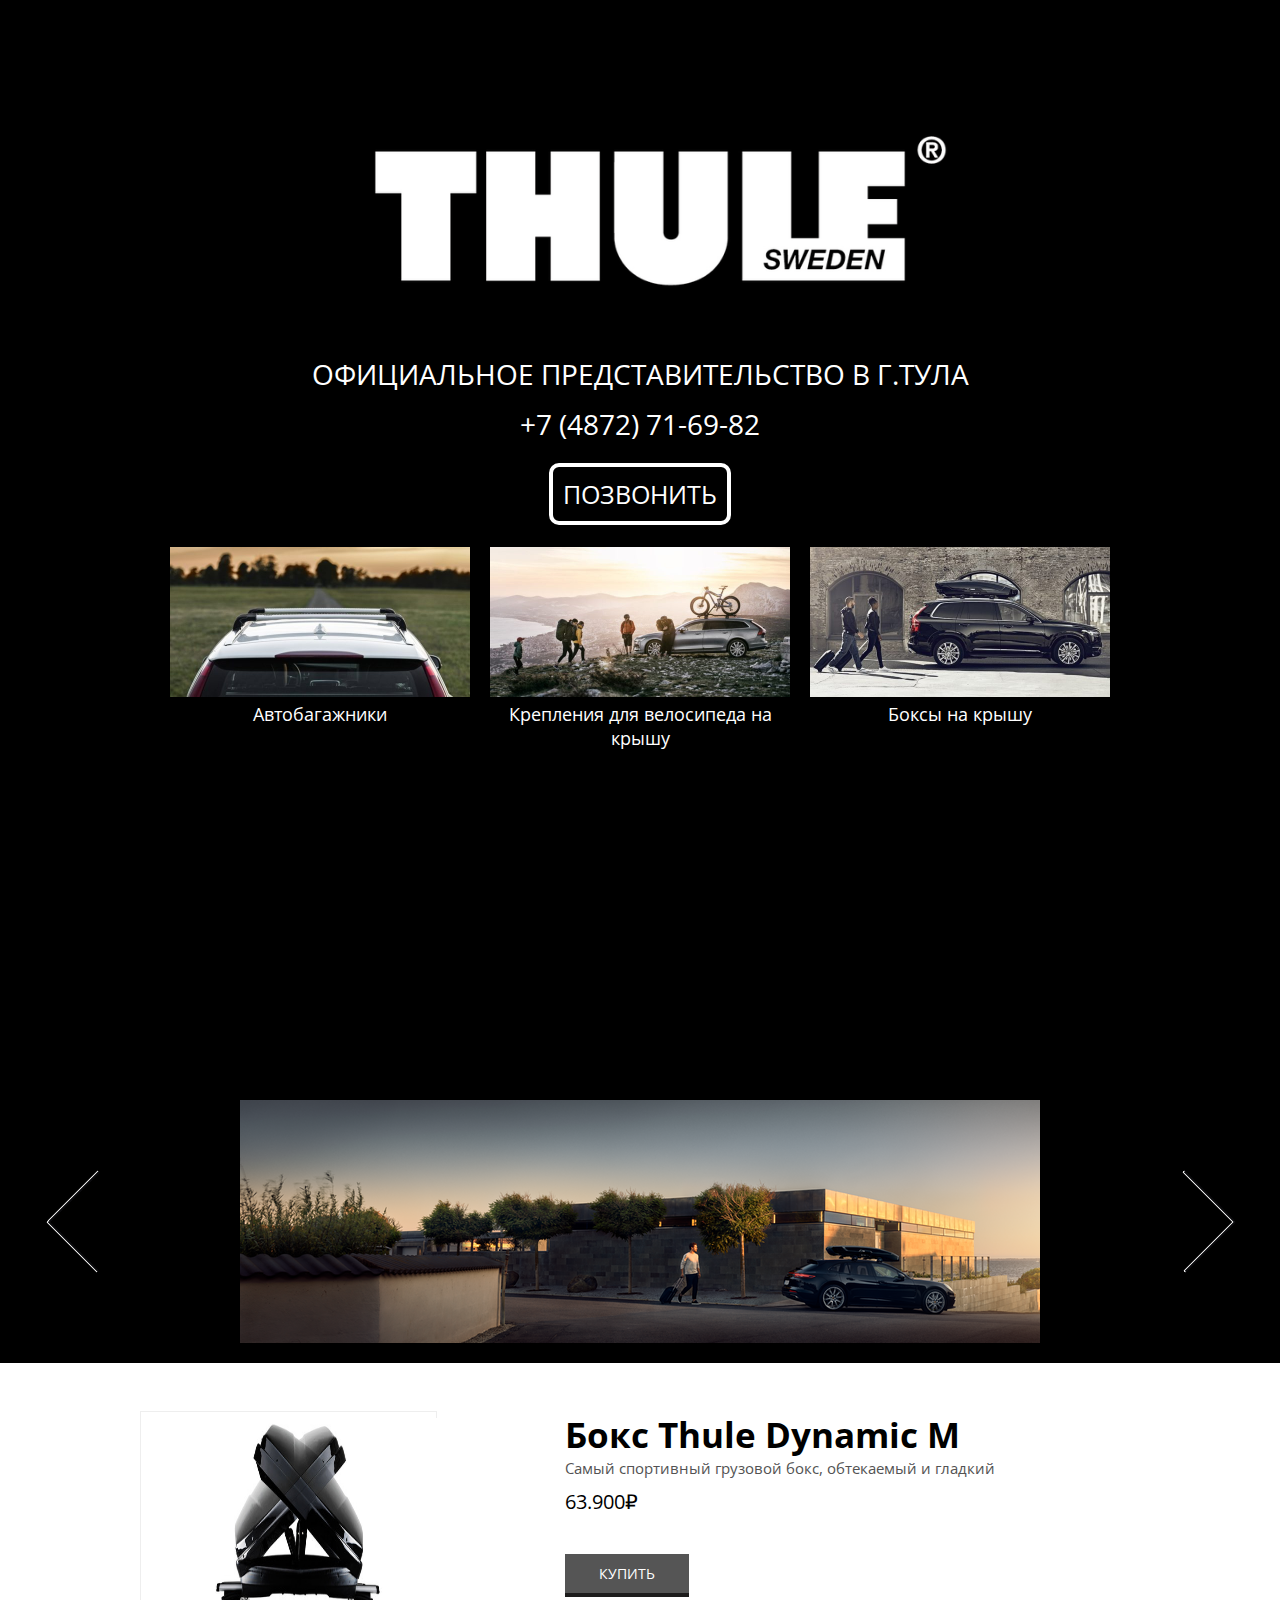
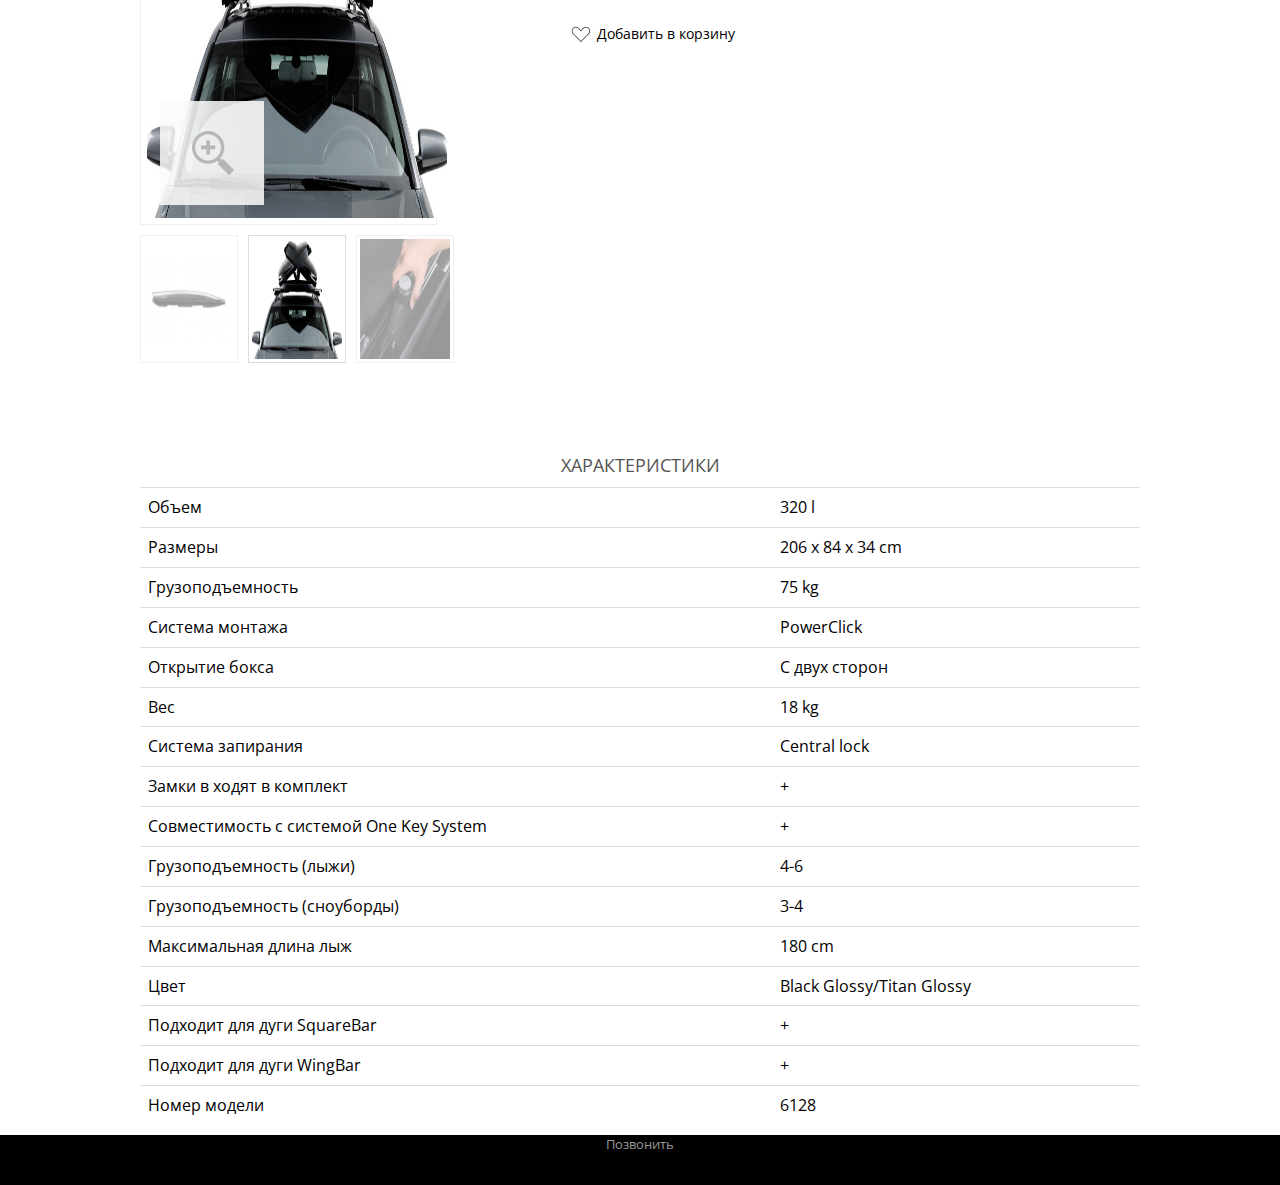
==== commit 5907b27d: "v2.3" ====
--- a/single.html
+++ b/single.html
@@ -6,36 +6,37 @@
 -->
 <!DOCTYPE HTML>
 <html>
+
 <head>
-<title>Free Adidas Website Template | Single :: w3layouts</title>
-<meta name="viewport" content="width=device-width, initial-scale=1, maximum-scale=1">
-<meta http-equiv="Content-Type" content="text/html; charset=utf-8" />
-<link href="css/style.css" rel="stylesheet" type="text/css" media="all" />
-<link href="css/form.css" rel="stylesheet" type="text/css" media="all" />
-<link href='http://fonts.googleapis.com/css?family=Open+Sans:400,300,600,700,800' rel='stylesheet' type='text/css'>
-<script type="text/javascript" src="js/jquery.min.js"></script>
-<script type="text/javascript">
+    <title>Free Adidas Website Template | Single :: w3layouts</title>
+    <meta name="viewport" content="width=device-width, initial-scale=1, maximum-scale=1">
+    <meta http-equiv="Content-Type" content="text/html; charset=utf-8" />
+    <link href="css/style.css" rel="stylesheet" type="text/css" media="all" />
+    <link href="css/form.css" rel="stylesheet" type="text/css" media="all" />
+    <link href='http://fonts.googleapis.com/css?family=Open+Sans:400,300,600,700,800' rel='stylesheet' type='text/css'>
+    <script type="text/javascript" src="js/jquery.min.js"></script>
+    <script type="text/javascript">
         $(document).ready(function() {
             $(".dropdown img.flag").addClass("flagvisibility");
 
             $(".dropdown dt a").click(function() {
                 $(".dropdown dd ul").toggle();
             });
-                        
+
             $(".dropdown dd ul li a").click(function() {
                 var text = $(this).html();
                 $(".dropdown dt a span").html(text);
                 $(".dropdown dd ul").hide();
                 $("#result").html("Selected value is: " + getSelectedValue("sample"));
             });
-                        
+
             function getSelectedValue(id) {
                 return $("#" + id).find("dt a span.value").html();
             }
 
             $(document).bind('click', function(e) {
                 var $clicked = $(e.target);
-                if (! $clicked.parents().hasClass("dropdown"))
+                if (!$clicked.parents().hasClass("dropdown"))
                     $(".dropdown dd ul").hide();
             });
 
@@ -44,1071 +45,299 @@
                 $(".dropdown img.flag").toggleClass("flagvisibility");
             });
         });
-     </script>
-<!-- start menu -->     
-<link href="css/megamenu.css" rel="stylesheet" type="text/css" media="all" />
-<script type="text/javascript" src="js/megamenu.js"></script>
-<script>$(document).ready(function(){$(".megamenu").megamenu();});</script>
-<!-- end menu -->
-<script type="text/javascript" src="js/jquery.jscrollpane.min.js"></script>
-		<script type="text/javascript" id="sourcecode">
-			$(function()
-			{
-				$('.scroll-pane').jScrollPane();
-			});
-		</script>
-<!----details-product-slider--->
-				<!-- Include the Etalage files -->
-					<link rel="stylesheet" href="css/etalage.css">
-					<script src="js/jquery.etalage.min.js"></script>
-				<!-- Include the Etalage files -->
-				<script>
-						jQuery(document).ready(function($){
-			
-							$('#etalage').etalage({
-								thumb_image_width: 300,
-								thumb_image_height: 400,
-								
-								show_hint: true,
-								click_callback: function(image_anchor, instance_id){
-									alert('Callback example:\nYou clicked on an image with the anchor: "'+image_anchor+'"\n(in Etalage instance: "'+instance_id+'")');
-								}
-							});
-							// This is for the dropdown list example:
-							$('.dropdownlist').change(function(){
-								etalage_show( $(this).find('option:selected').attr('class') );
-							});
-
-					});
-				</script>
-				<!----//details-product-slider--->	
-<!-- top scrolling -->
-<script type="text/javascript" src="js/move-top.js"></script>
-<script type="text/javascript" src="js/easing.js"></script>
-   <script type="text/javascript">
-		jQuery(document).ready(function($) {
-			$(".scroll").click(function(event){		
-				event.preventDefault();
-				$('html,body').animate({scrollTop:$(this.hash).offset().top},1200);
-			});
-		});
-	</script>					
+    </script>
+    <!-- start menu -->
+    <link href="css/megamenu.css" rel="stylesheet" type="text/css" media="all" />
+    <script type="text/javascript" src="js/megamenu.js"></script>
+    <script>
+        $(document).ready(function() {
+            $(".megamenu").megamenu();
+        });
+    </script>
+    <!-- end menu -->
+    <script type="text/javascript" src="js/jquery.jscrollpane.min.js"></script>
+    <script type="text/javascript" id="sourcecode">
+        $(function() {
+            $('.scroll-pane').jScrollPane();
+        });
+    </script>
+    <!----details-product-slider--->
+    <!-- Include the Etalage files -->
+    <link rel="stylesheet" href="css/etalage.css">
+    <script src="js/jquery.etalage.min.js"></script>
+    <!-- Include the Etalage files -->
+    <script>
+        jQuery(document).ready(function($) {
+
+            $('#etalage').etalage({
+                thumb_image_width: 300,
+                thumb_image_height: 400,
+
+                show_hint: true,
+                click_callback: function(image_anchor, instance_id) {
+                    alert('Callback example:\nYou clicked on an image with the anchor: "' + image_anchor + '"\n(in Etalage instance: "' + instance_id + '")');
+                }
+            });
+            // This is for the dropdown list example:
+            $('.dropdownlist').change(function() {
+                etalage_show($(this).find('option:selected').attr('class'));
+            });
+
+        });
+    </script>
+    <!----//details-product-slider--->
+    <!-- top scrolling -->
+    <script type="text/javascript" src="js/move-top.js"></script>
+    <script type="text/javascript" src="js/easing.js"></script>
+    <script type="text/javascript">
+        jQuery(document).ready(function($) {
+            $(".scroll").click(function(event) {
+                event.preventDefault();
+                $('html,body').animate({
+                    scrollTop: $(this.hash).offset().top
+                }, 1200);
+            });
+        });
+    </script>
 </head>
+
 <body>
-  <div class="header-top">
-	 <div class="wrap"> 
-		<div class="logo">
-			<a href="index.html"><img src="images/logo.png" alt=""/></a>
-	    </div>
-	    <div class="cssmenu">
-		   <ul>
-			 <li class="active"><a href="register.html">Sign up & Save</a></li> 
-			 <li><a href="shop.html">Store Locator</a></li> 
-			 <li><a href="login.html">My Account</a></li> 
-			 <li><a href="checkout.html">CheckOut</a></li> 
-		   </ul>
-		</div>
-		<ul class="icon2 sub-icon2 profile_img">
-			<li><a class="active-icon c2" href="#"> </a>
-				<ul class="sub-icon2 list">
-					<li><h3>Products</h3><a href=""></a></li>
-					<li><p>Lorem ipsum dolor sit amet, consectetuer  <a href="">adipiscing elit, sed diam</a></p></li>
-				</ul>
-			</li>
-		</ul>
-		<div class="clear"></div>
- 	</div>
-   </div>
-   <div class="header-bottom">
-   	<div class="wrap">
-   		<!-- start header menu -->
-		<ul class="megamenu skyblue">
-		    <li><a class="color1" href="#">Home</a></li>
-			<li class="grid"><a class="color2" href="#">Men</a>
-				<div class="megapanel">
-					<div class="row">
-						<div class="col1">
-							<div class="h_nav">
-								<h4>popular</h4>
-								<ul>
-									<li><a href="shop.html">new arrivals</a></li>
-									<li><a href="shop.html">men</a></li>
-									<li><a href="shop.html">women</a></li>
-									<li><a href="shop.html">accessories</a></li>
-									<li><a href="shop.html">kids</a></li>
-									<li><a href="shop.html">login</a></li>
-								</ul>	
-							</div>
-							<div class="h_nav">
-								<h4 class="top">men</h4>
-								<ul>
-									<li><a href="shop.html">new arrivals</a></li>
-									<li><a href="shop.html">men</a></li>
-									<li><a href="shop.html">women</a></li>
-									<li><a href="shop.html">accessories</a></li>
-									<li><a href="shop.html">kids</a></li>
-									<li><a href="shop.html">style videos</a></li>
-								</ul>	
-							</div>
-						</div>
-						<div class="col1">
-							<div class="h_nav">
-								<h4>style zone</h4>
-								<ul>
-									<li><a href="shop.html">men</a></li>
-									<li><a href="shop.html">women</a></li>
-									<li><a href="shop.html">accessories</a></li>
-									<li><a href="shop.html">kids</a></li>
-									<li><a href="shop.html">brands</a></li>
-								</ul>	
-							</div>							
-						</div>
-						<div class="col1"></div>
-						<div class="col1"></div>
-						<div class="col1"></div>
-						<div class="col1"></div>
-						<img src="images/nav_img.jpg" alt=""/>
-					</div>
-				</div>
-				</li>
-  			   <li class="active grid"><a class="color4" href="#">Women</a>
-				<div class="megapanel">
-					<div class="row">
-						<div class="col1">
-							<div class="h_nav">
-								<h4>shop</h4>
-								<ul>
-									<li><a href="shop.html">new arrivals</a></li>
-									<li><a href="shop.html">men</a></li>
-									<li><a href="shop.html">women</a></li>
-									<li><a href="shop.html">accessories</a></li>
-									<li><a href="shop.html">kids</a></li>
-									<li><a href="shop.html">brands</a></li>
-								</ul>	
-							</div>							
-						</div>
-						<div class="col1">
-							<div class="h_nav">
-								<h4>help</h4>
-								<ul>
-									<li><a href="shop.html">trends</a></li>
-									<li><a href="shop.html">sale</a></li>
-									<li><a href="shop.html">style videos</a></li>
-									<li><a href="shop.html">accessories</a></li>
-									<li><a href="shop.html">kids</a></li>
-									<li><a href="shop.html">style videos</a></li>
-								</ul>	
-							</div>							
-						</div>
-						<div class="col1">
-							<div class="h_nav">
-								<h4>my company</h4>
-								<ul>
-									<li><a href="shop.html">trends</a></li>
-									<li><a href="shop.html">sale</a></li>
-									<li><a href="shop.html">style videos</a></li>
-									<li><a href="shop.html">accessories</a></li>
-									<li><a href="shop.html">kids</a></li>
-									<li><a href="shop.html">style videos</a></li>
-								</ul>	
-							</div>												
-						</div>
-						<div class="col1">
-							<div class="h_nav">
-								<h4>account</h4>
-								<ul>
-									<li><a href="shop.html">login</a></li>
-									<li><a href="shop.html">create an account</a></li>
-									<li><a href="shop.html">create wishlist</a></li>
-									<li><a href="shop.html">my shopping bag</a></li>
-									<li><a href="shop.html">brands</a></li>
-									<li><a href="shop.html">create wishlist</a></li>
-								</ul>	
-							</div>						
-						</div>
-						<div class="col1">
-							<div class="h_nav">
-								<h4>popular</h4>
-								<ul>
-									<li><a href="shop.html">new arrivals</a></li>
-									<li><a href="shop.html">men</a></li>
-									<li><a href="shop.html">women</a></li>
-									<li><a href="shop.html">accessories</a></li>
-									<li><a href="shop.html">kids</a></li>
-									<li><a href="shop.html">style videos</a></li>
-								</ul>	
-							</div>
-						</div>
-						<div class="col1">
-						 <div class="h_nav">
-						   <img src="images/nav_img1.jpg" alt=""/>
-						 </div>
-						</div>
-					</div>
-					<div class="row">
-						<div class="col2"></div>
-						<div class="col1"></div>
-						<div class="col1"></div>
-						<div class="col1"></div>
-						<div class="col1"></div>
-					</div>
-					</div>
-    			</li>				
-				<li><a class="color5" href="#">Kids</a>
-				<div class="megapanel">
-					<div class="row">
-						<div class="col1">
-							<div class="h_nav">
-								<h4>popular</h4>
-								<ul>
-									<li><a href="shop.html">new arrivals</a></li>
-									<li><a href="shop.html">men</a></li>
-									<li><a href="shop.html">women</a></li>
-									<li><a href="shop.html">accessories</a></li>
-									<li><a href="shop.html">kids</a></li>
-									<li><a href="shop.html">login</a></li>
-								</ul>	
-							</div>
-							<div class="h_nav">
-								<h4 class="top">man</h4>
-								<ul>
-									<li><a href="shop.html">new arrivals</a></li>
-									<li><a href="shop.html">men</a></li>
-									<li><a href="shop.html">women</a></li>
-									<li><a href="shop.html">accessories</a></li>
-									<li><a href="shop.html">kids</a></li>
-									<li><a href="shop.html">style videos</a></li>
-								</ul>	
-							</div>
-						</div>
-						<div class="col1">
-							<div class="h_nav">
-								<h4>style zone</h4>
-								<ul>
-									<li><a href="shop.html">men</a></li>
-									<li><a href="shop.html">women</a></li>
-									<li><a href="shop.html">accessories</a></li>
-									<li><a href="shop.html">kids</a></li>
-									<li><a href="shop.html">brands</a></li>
-								</ul>	
-							</div>							
-						</div>
-						<div class="col1"></div>
-						<div class="col1"></div>
-						<div class="col1"></div>
-						<div class="col1"></div>
-						<img src="images/nav_img2.jpg" alt=""/>
-					</div>
-				</div>
-				</li>
-				<li><a class="color6" href="#">Sale</a>
-				<div class="megapanel">
-					<div class="row">
-						<div class="col1">
-							<div class="h_nav">
-								<h4>shop</h4>
-								<ul>
-									<li><a href="shop.html">new arrivals</a></li>
-									<li><a href="shop.html">men</a></li>
-									<li><a href="shop.html">women</a></li>
-									<li><a href="shop.html">accessories</a></li>
-									<li><a href="shop.html">kids</a></li>
-									<li><a href="shop.html">brands</a></li>
-								</ul>	
-							</div>	
-							<div class="h_nav">
-								<h4 class="top">my company</h4>
-								<ul>
-									<li><a href="shop.html">trends</a></li>
-									<li><a href="shop.html">sale</a></li>
-									<li><a href="shop.html">style videos</a></li>
-									<li><a href="shop.html">accessories</a></li>
-									<li><a href="shop.html">kids</a></li>
-									<li><a href="shop.html">style videos</a></li>
-								</ul>	
-							</div>												
-						</div>
-						<div class="col1">
-							<div class="h_nav">
-								<h4>man</h4>
-								<ul>
-									<li><a href="shop.html">new arrivals</a></li>
-									<li><a href="shop.html">men</a></li>
-									<li><a href="shop.html">women</a></li>
-									<li><a href="shop.html">accessories</a></li>
-									<li><a href="shop.html">kids</a></li>
-									<li><a href="shop.html">style videos</a></li>
-								</ul>	
-							</div>						
-						</div>
-						<div class="col1">
-							<div class="h_nav">
-								<h4>help</h4>
-								<ul>
-									<li><a href="shop.html">trends</a></li>
-									<li><a href="shop.html">sale</a></li>
-									<li><a href="shop.html">style videos</a></li>
-									<li><a href="shop.html">accessories</a></li>
-									<li><a href="shop.html">kids</a></li>
-									<li><a href="shop.html">style videos</a></li>
-								</ul>	
-							</div>							
-						</div>
-						<div class="col1">
-							<div class="h_nav">
-								<h4>account</h4>
-								<ul>
-									<li><a href="shop.html">login</a></li>
-									<li><a href="shop.html">create an account</a></li>
-									<li><a href="shop.html">create wishlist</a></li>
-									<li><a href="shop.html">my shopping bag</a></li>
-									<li><a href="shop.html">brands</a></li>
-									<li><a href="shop.html">create wishlist</a></li>
-								</ul>	
-							</div>						
-						</div>
-						<div class="col1">
-							<div class="h_nav">
-								<h4>my company</h4>
-								<ul>
-									<li><a href="shop.html">trends</a></li>
-									<li><a href="shop.html">sale</a></li>
-									<li><a href="shop.html">style videos</a></li>
-									<li><a href="shop.html">accessories</a></li>
-									<li><a href="shop.html">kids</a></li>
-									<li><a href="shop.html">style videos</a></li>
-								</ul>	
-							</div>
-						</div>
-						<div class="col1">
-							<div class="h_nav">
-								<h4>popular</h4>
-								<ul>
-									<li><a href="shop.html">new arrivals</a></li>
-									<li><a href="shop.html">men</a></li>
-									<li><a href="shop.html">women</a></li>
-									<li><a href="shop.html">accessories</a></li>
-									<li><a href="shop.html">kids</a></li>
-									<li><a href="shop.html">style videos</a></li>
-								</ul>	
-							</div>
-						</div>
-					</div>
-					<div class="row">
-						<div class="col2"></div>
-						<div class="col1"></div>
-						<div class="col1"></div>
-						<div class="col1"></div>
-						<div class="col1"></div>
-					</div>
-				</div>
-				</li>
-				<li><a class="color7" href="#">Customize</a>
-				<div class="megapanel">
-					<div class="row">
-						<div class="col1">
-							<div class="h_nav">
-								<h4>shop</h4>
-								<ul>
-									<li><a href="shop.html">new arrivals</a></li>
-									<li><a href="shop.html">men</a></li>
-									<li><a href="shop.html">women</a></li>
-									<li><a href="shop.html">accessories</a></li>
-									<li><a href="shop.html">kids</a></li>
-									<li><a href="shop.html">brands</a></li>
-								</ul>	
-							</div>							
-						</div>
-						<div class="col1">
-							<div class="h_nav">
-								<h4>help</h4>
-								<ul>
-									<li><a href="shop.html">trends</a></li>
-									<li><a href="shop.html">sale</a></li>
-									<li><a href="shop.html">style videos</a></li>
-									<li><a href="shop.html">accessories</a></li>
-									<li><a href="shop.html">kids</a></li>
-									<li><a href="shop.html">style videos</a></li>
-								</ul>	
-							</div>							
-						</div>
-						<div class="col1">
-							<div class="h_nav">
-								<h4>my company</h4>
-								<ul>
-									<li><a href="shop.html">trends</a></li>
-									<li><a href="shop.html">sale</a></li>
-									<li><a href="shop.html">style videos</a></li>
-									<li><a href="shop.html">accessories</a></li>
-									<li><a href="shop.html">kids</a></li>
-									<li><a href="shop.html">style videos</a></li>
-								</ul>	
-							</div>												
-						</div>
-						<div class="col1">
-							<div class="h_nav">
-								<h4>account</h4>
-								<ul>
-									<li><a href="shop.html">login</a></li>
-									<li><a href="shop.html">create an account</a></li>
-									<li><a href="shop.html">create wishlist</a></li>
-									<li><a href="shop.html">my shopping bag</a></li>
-									<li><a href="shop.html">brands</a></li>
-									<li><a href="shop.html">create wishlist</a></li>
-								</ul>	
-							</div>						
-						</div>
-						<div class="col1">
-							<div class="h_nav">
-								<h4>my company</h4>
-								<ul>
-									<li><a href="shop.html">trends</a></li>
-									<li><a href="shop.html">sale</a></li>
-									<li><a href="shop.html">style videos</a></li>
-									<li><a href="shop.html">accessories</a></li>
-									<li><a href="shop.html">kids</a></li>
-									<li><a href="shop.html">style videos</a></li>
-								</ul>	
-							</div>
-						</div>
-						<div class="col1">
-							<div class="h_nav">
-								<h4>popular</h4>
-								<ul>
-									<li><a href="shop.html">new arrivals</a></li>
-									<li><a href="shop.html">men</a></li>
-									<li><a href="shop.html">women</a></li>
-									<li><a href="shop.html">accessories</a></li>
-									<li><a href="shop.html">kids</a></li>
-									<li><a href="shop.html">style videos</a></li>
-								</ul>	
-							</div>
-						</div>
-					</div>
-					<div class="row">
-						<div class="col2"></div>
-						<div class="col1"></div>
-						<div class="col1"></div>
-						<div class="col1"></div>
-						<div class="col1"></div>
-					</div>
-    				</div>
-				</li>
-				<li><a class="color8" href="#">Shop</a>
-				<div class="megapanel">
-					<div class="row">
-						<div class="col1">
-							<div class="h_nav">
-								<h4>style zone</h4>
-								<ul>
-									<li><a href="shop.html">men</a></li>
-									<li><a href="shop.html">women</a></li>
-									<li><a href="shop.html">accessories</a></li>
-									<li><a href="shop.html">kids</a></li>
-									<li><a href="shop.html">brands</a></li>
-								</ul>	
-							</div>							
-						</div>
-						<div class="col1">
-							<div class="h_nav">
-								<h4>popular</h4>
-								<ul>
-									<li><a href="shop.html">new arrivals</a></li>
-									<li><a href="shop.html">men</a></li>
-									<li><a href="shop.html">kids</a></li>
-									<li><a href="shop.html">accessories</a></li>
-									<li><a href="shop.html">login</a></li>
-								</ul>	
-							</div>
-							<div class="h_nav">
-								<h4 class="top">man</h4>
-								<ul>
-									<li><a href="shop.html">new arrivals</a></li>
-									<li><a href="shop.html">accessories</a></li>
-									<li><a href="shop.html">kids</a></li>
-									<li><a href="shop.html">style videos</a></li>
-								</ul>	
-							</div>
-						<div class="col1"></div>
-						<div class="col1"></div>
-						<div class="col1"></div>
-						<div class="col1"></div>
-					</div>
-				</div>
-				</li>
-				<li><a class="color9" href="#">Football</a>
-				<div class="megapanel">
-					<div class="row">
-						<div class="col1">
-							<div class="h_nav">
-								<h4>shop</h4>
-								<ul>
-									<li><a href="shop.html">new arrivals</a></li>
-									<li><a href="shop.html">men</a></li>
-									<li><a href="shop.html">women</a></li>
-									<li><a href="shop.html">accessories</a></li>
-									<li><a href="shop.html">kids</a></li>
-									<li><a href="shop.html">brands</a></li>
-								</ul>	
-							</div>							
-						</div>
-						<div class="col1">
-							<div class="h_nav">
-								<h4>help</h4>
-								<ul>
-									<li><a href="shop.html">trends</a></li>
-									<li><a href="shop.html">sale</a></li>
-									<li><a href="shop.html">style videos</a></li>
-									<li><a href="shop.html">accessories</a></li>
-									<li><a href="shop.html">kids</a></li>
-									<li><a href="shop.html">style videos</a></li>
-								</ul>	
-							</div>							
-						</div>
-						<div class="col1">
-							<div class="h_nav">
-								<h4>my company</h4>
-								<ul>
-									<li><a href="shop.html">trends</a></li>
-									<li><a href="shop.html">sale</a></li>
-									<li><a href="shop.html">style videos</a></li>
-									<li><a href="shop.html">accessories</a></li>
-									<li><a href="shop.html">kids</a></li>
-									<li><a href="shop.html">style videos</a></li>
-								</ul>	
-							</div>												
-						</div>
-						<div class="col1">
-							<div class="h_nav">
-								<h4>account</h4>
-								<ul>
-									<li><a href="shop.html">login</a></li>
-									<li><a href="shop.html">create an account</a></li>
-									<li><a href="shop.html">create wishlist</a></li>
-									<li><a href="shop.html">my shopping bag</a></li>
-									<li><a href="shop.html">brands</a></li>
-									<li><a href="shop.html">create wishlist</a></li>
-								</ul>	
-							</div>						
-						</div>
-						<div class="col1">
-							<div class="h_nav">
-								<h4>my company</h4>
-								<ul>
-									<li><a href="shop.html">trends</a></li>
-									<li><a href="shop.html">sale</a></li>
-									<li><a href="shop.html">style videos</a></li>
-									<li><a href="shop.html">accessories</a></li>
-									<li><a href="shop.html">kids</a></li>
-									<li><a href="shop.html">style videos</a></li>
-								</ul>	
-							</div>
-						</div>
-						<div class="col1">
-							<div class="h_nav">
-								<h4>popular</h4>
-								<ul>
-									<li><a href="shop.html">new arrivals</a></li>
-									<li><a href="shop.html">men</a></li>
-									<li><a href="shop.html">women</a></li>
-									<li><a href="shop.html">accessories</a></li>
-									<li><a href="shop.html">kids</a></li>
-									<li><a href="shop.html">style videos</a></li>
-								</ul>	
-							</div>
-						</div>
-					</div>
-					<div class="row">
-						<div class="col2"></div>
-						<div class="col1"></div>
-						<div class="col1"></div>
-						<div class="col1"></div>
-						<div class="col1"></div>
-					</div>
-    				</div>
-				</li>
-				<li><a class="color10" href="#">Running</a></li>
-				<li><a class="color11" href="#">Originals</a></li>
-				<li><a class="color12" href="#">Basketball</a></li>
-		   </ul>
-		   <div class="clear"></div>
-     	</div>
-       </div>
-       <div class="single">
-         <div class="wrap">
-     	    <div class="rsidebar span_1_of_left">
-				   <section  class="sky-form">
-                   	  <h4>Occasion</h4>
-						<div class="row row1 scroll-pane">
-							<div class="col col-4">
-								<label class="checkbox"><input type="checkbox" name="checkbox" checked=""><i></i>Athletic (20)</label>
-							</div>
-							<div class="col col-4">
-								<label class="checkbox"><input type="checkbox" name="checkbox"><i></i>Athletic Shoes (48)</label>
-								<label class="checkbox"><input type="checkbox" name="checkbox"><i></i>Casual (45)</label>
-								<label class="checkbox"><input type="checkbox" name="checkbox"><i></i>Casual (45)</label>
-								<label class="checkbox"><input type="checkbox" name="checkbox"><i></i>Other (1)</label>
-						    </div>
-						 </div>
-                   	  <h4>Category</h4>
-						<div class="row row1 scroll-pane">
-							<div class="col col-4">
-								<label class="checkbox"><input type="checkbox" name="checkbox" checked=""><i></i>Flats (70)</label>
-							</div>
-							<div class="col col-4">
-								<label class="checkbox"><input type="checkbox" name="checkbox"><i></i>Athletic Shoes (48)</label>
-								<label class="checkbox"><input type="checkbox" name="checkbox"><i></i>Athletic Shoes (48)</label>
-								<label class="checkbox"><input type="checkbox" name="checkbox"><i></i>Heels (38)</label>
-								<label class="checkbox"><input type="checkbox" name="checkbox"><i></i>Other (1)</label>
-						    </div>
-						</div>
-					  <h4>Styles</h4>
-						<div class="row row1 scroll-pane">
-							<div class="col col-4">
-								<label class="checkbox"><input type="checkbox" name="checkbox" checked=""><i></i>Athletic (20)</label>
-							</div>
-							<div class="col col-4">
-								<label class="checkbox"><input type="checkbox" name="checkbox"><i></i>Ballerina (5)</label>
-								<label class="checkbox"><input type="checkbox" name="checkbox"><i></i>Pumps (7)</label>
-								<label class="checkbox"><input type="checkbox" name="checkbox"><i></i>High Tops (2)</label>
-								<label class="checkbox"><input type="checkbox" name="checkbox"><i></i>Other (1)</label>
-						    </div>
-						</div>
-				  </section>
-		          <section  class="sky-form">
-					<h4>Brand</h4>
-						<div class="row row1 scroll-pane">
-							<div class="col col-4">
-								<label class="checkbox"><input type="checkbox" name="checkbox" checked=""><i></i>Adidas by Stella McCartney</label>
-							</div>
-							<div class="col col-4">
-								<label class="checkbox"><input type="checkbox" name="checkbox"><i></i>Asics</label>
-								<label class="checkbox"><input type="checkbox" name="checkbox"><i></i>Bloch</label>
-								<label class="checkbox"><input type="checkbox" name="checkbox"><i></i>Bloch Kids</label>
-								<label class="checkbox"><input type="checkbox" name="checkbox"><i></i>Capezio</label>
-								<label class="checkbox"><input type="checkbox" name="checkbox" ><i></i>Capezio Kids</label>
-								<label class="checkbox"><input type="checkbox" name="checkbox"><i></i>Nike</label>
-								<label class="checkbox"><input type="checkbox" name="checkbox"><i></i>Zumba</label>
-							</div>
-						</div>
-		         </section>
-		         <section  class="sky-form">
-					<h4>Heel Height</h4>
-						<div class="row row1 scroll-pane">
-							<div class="col col-4">
-								<label class="checkbox"><input type="checkbox" name="checkbox" checked=""><i></i>Flat (20)</label>
-							</div>
-							<div class="col col-4">
-								<label class="checkbox"><input type="checkbox" name="checkbox"><i></i>Under 1in(5)</label>
-								<label class="checkbox"><input type="checkbox" name="checkbox"><i></i>1in - 1 3/4 in(5)</label>
-								<label class="checkbox"><input type="checkbox" name="checkbox"><i></i>2in - 2 3/4 in(3)</label>
-								<label class="checkbox"><input type="checkbox" name="checkbox" ><i></i>3in - 3 3/4 in(2)</label>
-							</div>
-						</div>
-		        </section>
-		        <section  class="sky-form">
-					<h4>Price</h4>
-						<div class="row row1 scroll-pane">
-							<div class="col col-4">
-								<label class="checkbox"><input type="checkbox" name="checkbox" checked=""><i></i>$50.00 and Under (30)</label>
-							</div>
-							<div class="col col-4">
-								<label class="checkbox"><input type="checkbox" name="checkbox"><i></i>$100.00 and Under (30)</label>
-								<label class="checkbox"><input type="checkbox" name="checkbox"><i></i>$200.00 and Under (30)</label>
-								<label class="checkbox"><input type="checkbox" name="checkbox"><i></i>$300.00 and Under (30)</label>
-								<label class="checkbox"><input type="checkbox" name="checkbox"><i></i>$400.00 and Under (30)</label>
-							</div>
-						</div>
-		        </section>
-		        <section  class="sky-form">
-					<h4>Colors</h4>
-						<div class="row row1 scroll-pane">
-							<div class="col col-4">
-								<label class="checkbox"><input type="checkbox" name="checkbox" checked=""><i></i>Red</label>
-							</div>
-							<div class="col col-4">
-								<label class="checkbox"><input type="checkbox" name="checkbox"><i></i></label>
-								<label class="checkbox"><input type="checkbox" name="checkbox"><i></i>Black</label>
-								<label class="checkbox"><input type="checkbox" name="checkbox"><i></i>Yellow</label>
-								<label class="checkbox"><input type="checkbox" name="checkbox"><i></i>Orange</label>
-							</div>
-						</div>
-		        </section>
-		</div>
-		<div class="cont span_2_of_3">
-			  <div class="labout span_1_of_a1">
-				<!-- start product_slider -->
-				     <ul id="etalage">
-							<li>
-								<a href="optionallink.html">
-									<img class="etalage_thumb_image" src="images/t1.jpg" />
-									<img class="etalage_source_image" src="images/t2.jpg" />
-								</a>
-							</li>
-							<li>
-								<img class="etalage_thumb_image" src="images/t2.jpg" />
-								<img class="etalage_source_image" src="images/t2.jpg" />
-							</li>
-							<li>
-								<img class="etalage_thumb_image" src="images/t3.jpg" />
-								<img class="etalage_source_image" src="images/t3.jpg" />
-							</li>
-							<li>
-								<img class="etalage_thumb_image" src="images/t4.jpg" />
-								<img class="etalage_source_image" src="images/t4.jpg" />
-							</li>
-							<li>
-								<img class="etalage_thumb_image" src="images/t5.jpg" />
-								<img class="etalage_source_image" src="images/t5.jpg" />
-							</li>
-							<li>
-								<img class="etalage_thumb_image" src="images/t6.jpg" />
-								<img class="etalage_source_image" src="images/t6.jpg" />
-							</li>
-							<li>
-								<img class="etalage_thumb_image" src="images/t1.jpg" />
-								<img class="etalage_source_image" src="images/t1.jpg" />
-							</li>
-						</ul>
-					
-					
-			<!-- end product_slider -->
-			</div>
-			<div class="cont1 span_2_of_a1">
-				<h3 class="m_3">Lorem ipsum dolor sit amet</h3>
-				
-				<div class="price_single">
-							  <span class="reducedfrom">$66.00</span>
-							  <span class="actual">$12.00</span><a href="#">click for offer</a>
-							</div>
-				<ul class="options">
-					<h4 class="m_9">Select a Size</h4>
-					<li><a href="#">6</a></li>
-					<li><a href="#">7</a></li>
-					<li><a href="#">8</a></li>
-					<li><a href="#">9</a></li>
-					<div class="clear"></div>
-				</ul>
-				<div class="btn_form">
-				   <form>
-					 <input type="submit" value="buy now" title="">
-				  </form>
-				</div>
-				<ul class="add-to-links">
-    			   <li><img src="images/wish.png" alt=""/><a href="#">Add to wishlist</a></li>
-    			</ul>
-    			<p class="m_desc">Lorem ipsum dolor sit amet, consectetur adipisicing elit, sed do eiusmod tempor incididunt ut labore et dolore magna aliqua. Ut enim ad minim veniam, quis nostrud exercitation ullamco laboris nisi ut aliquip ex ea commodo consequat. Duis aute irure dolor in reprehenderit in voluptate velit esse cillum dolore eu fugiat nulla pariatur.</p>
-    			
-                <div class="social_single">	
-				   <ul>	
-					  <li class="fb"><a href="#"><span> </span></a></li>
-					  <li class="tw"><a href="#"><span> </span></a></li>
-					  <li class="g_plus"><a href="#"><span> </span></a></li>
-					  <li class="rss"><a href="#"><span> </span></a></li>		
-				   </ul>
-			    </div>
-			</div>
-			<div class="clear"></div>
-     
-     
-         <ul id="flexiselDemo3">
-			<li><img src="images/pic11.jpg" /><div class="grid-flex"><a href="#">Bloch</a><p>Rs 850</p></div></li>
-			<li><img src="images/pic10.jpg" /><div class="grid-flex"><a href="#">Capzio</a><p>Rs 850</p></div></li>
-			<li><img src="images/pic9.jpg" /><div class="grid-flex"><a href="#">Zumba</a><p>Rs 850</p></div></li>
-			<li><img src="images/pic8.jpg" /><div class="grid-flex"><a href="#">Bloch</a><p>Rs 850</p></div></li>
-			<li><img src="images/pic7.jpg" /><div class="grid-flex"><a href="#">Capzio</a><p>Rs 850</p></div></li>
-		 </ul>
-	    <script type="text/javascript">
-		 $(window).load(function() {
-			$("#flexiselDemo1").flexisel();
-			$("#flexiselDemo2").flexisel({
-				enableResponsiveBreakpoints: true,
-		    	responsiveBreakpoints: { 
-		    		portrait: { 
-		    			changePoint:480,
-		    			visibleItems: 1
-		    		}, 
-		    		landscape: { 
-		    			changePoint:640,
-		    			visibleItems: 2
-		    		},
-		    		tablet: { 
-		    			changePoint:768,
-		    			visibleItems: 3
-		    		}
-		    	}
-		    });
-		
-			$("#flexiselDemo3").flexisel({
-				visibleItems: 5,
-				animationSpeed: 1000,
-				autoPlay: true,
-				autoPlaySpeed: 3000,    		
-				pauseOnHover: true,
-				enableResponsiveBreakpoints: true,
-		    	responsiveBreakpoints: { 
-		    		portrait: { 
-		    			changePoint:480,
-		    			visibleItems: 1
-		    		}, 
-		    		landscape: { 
-		    			changePoint:640,
-		    			visibleItems: 2
-		    		},
-		    		tablet: { 
-		    			changePoint:768,
-		    			visibleItems: 3
-		    		}
-		    	}
-		    });
-		    
-		});
-	</script>
-	<script type="text/javascript" src="js/jquery.flexisel.js"></script>
-	 <div class="toogle">
-     	<h3 class="m_3">Product Details</h3>
-     	<p class="m_text">Lorem ipsum dolor sit amet, consectetuer adipiscing elit, sed diam nonummy nibh euismod tincidunt ut laoreet dolore magna aliquam erat volutpat. Ut wisi enim ad minim veniam, quis nostrud exerci tation ullamcorper suscipit lobortis nisl ut aliquip ex ea commodo consequat. Duis autem vel eum iriure dolor in hendrerit in vulputate velit esse molestie consequat, vel illum dolore eu feugiat nulla facilisis at vero eros et accumsan et iusto odio dignissim qui blandit praesent luptatum zzril delenit augue duis dolore te feugait nulla facilisi. Nam liber tempor cum soluta nobis eleifend option congue nihil imperdiet doming id quod mazim placerat facer possim assum.</p>
-     </div>					
-	 <div class="toogle">
-     	<h3 class="m_3">Product Reviews</h3>
-     	<p class="m_text">Lorem ipsum dolor sit amet, consectetuer adipiscing elit, sed diam nonummy nibh euismod tincidunt ut laoreet dolore magna aliquam erat volutpat. Ut wisi enim ad minim veniam, quis nostrud exerci tation ullamcorper suscipit lobortis nisl ut aliquip ex ea commodo consequat. Duis autem vel eum iriure dolor in hendrerit in vulputate velit esse molestie consequat, vel illum dolore eu feugiat nulla facilisis at vero eros et accumsan et iusto odio dignissim qui blandit praesent luptatum zzril delenit augue duis dolore te feugait nulla facilisi. Nam liber tempor cum soluta nobis eleifend option congue nihil imperdiet doming id quod mazim placerat facer possim assum.</p>
-     </div>
-     </div>
-     <div class="clear"></div>
-	 </div>
-     </div>
-	  <div class="footer">
-       	 <div class="footer-top">
-       		<div class="wrap">
-       			   <div class="col_1_of_footer-top span_1_of_footer-top">
-				  	 <ul class="f_list">
-				  	 	<li><img src="images/f_icon.png" alt=""/><span class="delivery">Free delivery on all orders over £100*</span></li>
-				  	 </ul>
-				   </div>
-				   <div class="col_1_of_footer-top span_1_of_footer-top">
-				  	<ul class="f_list">
-				  	 	<li><img src="images/f_icon1.png" alt=""/><span class="delivery">Customer Service :<span class="orange"> (800) 000-2587 (freephone)</span></span></li>
-				  	 </ul>
-				   </div>
-				   <div class="col_1_of_footer-top span_1_of_footer-top">
-				  	<ul class="f_list">
-				  	 	<li><img src="images/f_icon2.png" alt=""/><span class="delivery">Fast delivery & free returns</span></li>
-				  	 </ul>
-				   </div>
-				  <div class="clear"></div>
-			 </div>
-       	    </div>
-       	    <div class="footer-middle">
-       	 	  <div class="wrap">
-       	 		<div class="section group">
-				<div class="col_1_of_middle span_1_of_middle">
-					<dl id="sample" class="dropdown">
-			        <dt><a href="#"><span>Please Select a Country</span></a></dt>
-			        <dd>
-			            <ul>
-			                <li><a href="#">Australia<img class="flag" src="images/as.png" alt="" /><span class="value">AS</span></a></li>
-			                <li><a href="#">Sri Lanka<img class="flag" src="images/srl.png" alt="" /><span class="value">SL</span></a></li>
-			                <li><a href="#">Newziland<img class="flag" src="images/nz.png" alt="" /><span class="value">NZ</span></a></li>
-			                <li><a href="#">Pakistan<img class="flag" src="images/pk.png" alt="" /><span class="value">Pk</span></a></li>
-			                <li><a href="#">United Kingdom<img class="flag" src="images/uk.png" alt="" /><span class="value">UK</span></a></li>
-			                <li><a href="#">United States<img class="flag" src="images/us.png" alt="" /><span class="value">US</span></a></li>
-			            </ul>
-			         </dd>
-   				    </dl>
-   				 </div>
-				<div class="col_1_of_middle span_1_of_middle">
-					<ul class="f_list1">
-						<li><span class="m_8">Sign up for email and Get 15% off</span>
-						<div class="search">	  
-							<input type="text" name="s" class="textbox" value="Search" onfocus="this.value = '';" onblur="if (this.value == '') {this.value = 'Search';}">
-							<input type="submit" value="Subscribe" id="submit" name="submit">
-							<div id="response"> </div>
-			 			</div><div class="clear"></div>
-			 		    </li>
-					</ul>
-				</div>
-				<div class="clear"></div>
-			   </div>
-       	 	</div>
-       	 </div>
-       	 <div class="footer-bottom">
-       	 	<div class="wrap">
-       	 		<div class="section group">
-				<div class="col_1_of_5 span_1_of_5">
-					<h3 class="m_9">Shop</h3>
-					<ul class="sub_list">
-						<h4 class="m_10">Men</h4>
-					    <li><a href="shop.html">Men's Shoes</a></li>
-			            <li><a href="shop.html">Men's Clothing</a></li>
-			            <li><a href="shop.html">Men's Accessories</a></li>
-			        </ul>
-			             <ul class="sub_list">
-				            <h4 class="m_10">Women</h4>
-				            <li><a href="shop.html">Women's Shoes</a></li>
-				            <li><a href="shop.html">Women's Clothing</a></li>
-				            <li><a href="shop.html">Women's Accessories</a></li>
-				         </ul>
-				         <ul class="sub_list">
-				            <h4 class="m_10">Kids</h4>
-				            <li><a href="shop.html">Kids Shoes</a></li>
-				            <li><a href="shop.html">Kids Clothing</a></li>
-				            <li><a href="shop.html">Kids Accessories</a></li>
-				         </ul>
-				        <ul class="sub_list">
-				            <h4 class="m_10">style</h4>
-				            <li><a href="shop.html">Porsche Design Sport</a></li>
-				            <li><a href="shop.html">Porsche Design Shoes</a></li>
-				            <li><a href="shop.html">Porsche Design Clothing</a></li>
-				        </ul>
-				        <ul class="sub_list">
-				            <h4 class="m_10">Adidas Neo Label</h4>
-				            <li><a href="shop.html">Adidas NEO Shoes</a></li>
-				            <li><a href="shop.html">Adidas NEO Clothing</a></li>
-				        </ul>
-				        <ul class="sub_list1">
-				            <h4 class="m_10">Customise</h4>
-				            <li><a href="shop.html">mi adidas</a></li>
-				            <li><a href="shop.html">mi team</a></li>
-				            <li><a href="shop.html">new arrivals</a></li>
-				        </ul>
-				</div>
-				<div class="col_1_of_5 span_1_of_5">
-					<h3 class="m_9">Sports</h3>
-					<ul class="list1">
-					    <li><a href="shop.html">Basketball</a></li>
-			            <li><a href="shop.html">Football</a></li>
-			            <li><a href="shop.html">Football Boots</a></li>
-			            <li><a href="shop.html">Predator</a></li>
-			            <li><a href="shop.html">F50</a></li>
-			            <li><a href="shop.html">Football Clothing</a></li>
-			            <li><a href="shop.html">Golf</a></li>
-			            <li><a href="shop.html">Golf Shoes</a></li>
-			            <li><a href="shop.html">Golf Clothing</a></li>
-			            <li><a href="shop.html">Outdoor</a></li>
-			            <li><a href="shop.html">Outdoor Shoes</a></li>
-			            <li><a href="shop.html">Outdoor Clothing</a></li>
-			            <li><a href="shop.html">Rugby</a></li>
-			            <li><a href="shop.html">Running</a></li>
-			            <li><a href="shop.html">Running Shoes</a></li>
-			            <li><a href="shop.html">Boost</a></li>
-			            <li><a href="shop.html">Supernova</a></li>
-			            <li><a href="shop.html">Running Clothing</a></li>
-			            <li><a href="shop.html">Swimming</a></li>
-			            <li><a href="shop.html">Tennis</a></li>
-			            <li><a href="shop.html">Tennis Shoes</a></li>
-			            <li><a href="shop.html">Tennis Clothing</a></li>
-			            <li><a href="shop.html">Training</a></li>
-			            <li><a href="shop.html">Training Shoes</a></li>
-			            <li><a href="shop.html">Training Clothing</a></li>
-			            <li><a href="shop.html">Training Accessories</a></li>
-			            <li><a href="shop.html">miCoach</a></li>
-			            <li><a href="shop.html">All Sports</a></li>
-			         </ul>
-				</div>
-				<div class="col_1_of_5 span_1_of_5">
-					<h3 class="m_9">Originals</h3>
-					<ul class="list1">
-					    <li><a href="shop.html">Originals Shoes</a></li>
-			            <li><a href="shop.html">Gazelle</a></li>
-			            <li><a href="shop.html">Samba</a></li>
-			            <li><a href="shop.html">LA Trainer</a></li>
-			            <li><a href="shop.html">Superstar</a></li>
-			            <li><a href="shop.html">SL</a></li>
-			            <li><a href="shop.html">ZX</a></li>
-			            <li><a href="shop.html">Campus</a></li>
-			            <li><a href="shop.html">Spezial</a></li>
-			            <li><a href="shop.html">Dragon</a></li>
-			            <li><a href="shop.html">Originals Clothing</a></li>
-			            <li><a href="shop.html">Firebird</a></li>
-			            <li><a href="shop.html">Originals Accessories</a></li>
-			            <li><a href="shop.html">Men's Originals</a></li>
-			            <li><a href="shop.html">Women's Originals</a></li>
-			            <li><a href="shop.html">Kid's Originals</a></li>
-			            <li><a href="shop.html">All Originals</a></li>
-		            </ul>
-				</div>
-				<div class="col_1_of_5 span_1_of_5">
-					<h3 class="m_9">Product Types</h3>
-					<ul class="list1">
-					    <li><a href="shop.html">Shirts</a></li>
-					    <li><a href="shop.html">Pants & Tights</a></li>
-					    <li><a href="shop.html">Shirts</a></li>
-					    <li><a href="shop.html">Jerseys</a></li>
-					    <li><a href="shop.html">Hoodies & Track Tops</a></li>
-					    <li><a href="shop.html">Bags</a></li>
-					    <li><a href="shop.html">Jackets</a></li>
-					    <li><a href="shop.html">Hi Tops</a></li>
-					    <li><a href="shop.html">SweatShirts</a></li>
-					    <li><a href="shop.html">Socks</a></li>
-					    <li><a href="shop.html">Swimwear</a></li>
-					    <li><a href="shop.html">Tracksuits</a></li>
-					    <li><a href="shop.html">Hats</a></li>
-					    <li><a href="shop.html">Football Boots</a></li>
-					    <li><a href="shop.html">Other Accessories</a></li>
-					    <li><a href="shop.html">Sandals & Flip Flops</a></li>
-					    <li><a href="shop.html">Skirts & Dresseses</a></li>
-					    <li><a href="shop.html">Balls</a></li>
-					    <li><a href="shop.html">Watches</a></li>
-					    <li><a href="shop.html">Fitness Equipment</a></li>
-					    <li><a href="shop.html">Eyewear</a></li>
-					    <li><a href="shop.html">Gloves</a></li>
-					    <li><a href="shop.html">Sports Bras</a></li>
-					    <li><a href="shop.html">Scarves</a></li>
-					    <li><a href="shop.html">Shinguards</a></li>
-					    <li><a href="shop.html">Underwear</a></li>
-		            </ul>
-				</div>
-				<div class="col_1_of_5 span_1_of_5">
-					<h3 class="m_9">Support</h3>
-					<ul class="list1">
-					   <li><a href="shop.html">Store finder</a></li>
-					   <li><a href="shop.html">Customer Service</a></li>
-					   <li><a href="shop.html">FAQ</a></li>
-					   <li><a href="shop.html">Online Shop Contact Us</a></li>
-					   <li><a href="shop.html">about adidas Products</a></li>
-					   <li><a href="shop.html">Size Charts </a></li>
-					   <li><a href="shop.html">Ordering </a></li>
-					   <li><a href="shop.html">Payment </a></li>
-					   <li><a href="shop.html">Shipping </a></li>
-					   <li><a href="shop.html">Returning</a></li>
-					   <li><a href="shop.html">Using out Site</a></li>
-					   <li><a href="shop.html">Delivery Terms</a></li>
-					   <li><a href="shop.html">Site Map</a></li>
-					   <li><a href="shop.html">Gift Card</a></li>
-					  
-		            </ul>
-		            <ul class="sub_list2">
-		               <h4 class="m_10">Company Info</h4>
-			           <li><a href="shop.html">About Us</a></li>
-			           <li><a href="shop.html">Careers</a></li>
-			           <li><a href="shop.html">Press</a></li>
-			        </ul>
-				</div>
-				<div class="clear"></div>
-			</div>
-       	 	</div>
-       	 </div>
-       	 <div class="copy">
-       	   <div class="wrap">
-       	   	  <p>© All rights reserved | Template by&nbsp;<a href="http://w3layouts.com/"> W3Layouts</a></p>
-       	   </div>
-       	 </div>
-       </div>
-       <script type="text/javascript">
-			$(document).ready(function() {
-			
-				var defaults = {
-		  			containerID: 'toTop', // fading element id
-					containerHoverID: 'toTopHover', // fading element hover id
-					scrollSpeed: 1200,
-					easingType: 'linear' 
-		 		};
-				
-				
-				$().UItoTop({ easingType: 'easeOutQuart' });
-				
-			});
-		</script>
-        <a href="#" id="toTop" style="display: block;"><span id="toTopHover" style="opacity: 1;"></span></a>
+    <div class="header-top">
+        <div class="wrap">
+            <div class="logo">
+                <a href="index.html"><img src="images/logo.png" /></a>
+                <div>
+                    <p>Официальное представительство в г.Тула</p>
+                    <p>+7 (4872) 71-69-82</p>
+                    <a href="tel:74872716982">Позвонить</a>
+                </div>
+            </div>
+        </div>
+        <div class="items">
+            <div id="I1">
+                <img src="images/AutoBaggage.jpg">
+                <p>Автобагажники</p>
+            </div>
+            <div id="I1">
+                <img src="images/CycleBaggage.jpg">
+                <p>Крепления для велосипеда на крышу</p>
+            </div>
+            <div id="I1">
+                <img src="images/TopBoxes.jpg">
+                <p>Боксы на крышу</p>
+            </div>
+        </div>
+    </div>
+    <!-- Top Slider -->
+    <div class="index-banner">
+        <div class="wmuSlider example1" style="height: 560px;">
+            <div class="wmuSliderWrapper">
+                <article style="position: relative; width: 100%; opacity: 1;">
+                    <div class="banner-wrap">
+                        <div class="slider">
+                            <img src="images/banner1.png" alt="" />
+                        </div>
+
+
+                    </div>
+                </article>
+                <article style="position: absolute; width: 100%; opacity: 0;">
+                    <div class="banner-wrap">
+                        <div class="slider">
+                            <img src="images/banner2.png" alt="" />
+                        </div>
+
+
+                    </div>
+                </article>
+                <article style="position: absolute; width: 100%; opacity: 0;">
+                    <div class="banner-wrap">
+                        <div class="slider">
+                            <img src="images/banner3.png" alt="" />
+                        </div>
+
+                </article>
+                </div>
+                <a class="wmuSliderPrev">Previous</a><a class="wmuSliderNext">Next</a>
+                <ul class="wmuSliderPagination">
+                    <li><a href="#" class="">0</a></li>
+                    <li><a href="#" class="">1</a></li>
+                    <li><a href="#" class="wmuActive">2</a></li>
+                </ul>
+                <a class="wmuSliderPrev">Previous</a><a class="wmuSliderNext">Next</a>
+                <ul class="wmuSliderPagination">
+                    <li><a href="#" class="wmuActive">0</a></li>
+                    <li><a href="#" class="">1</a></li>
+                    <li><a href="#" class="">2</a></li>
+                </ul>
+            </div>
+            <script src="js/jquery.wmuSlider.js"></script>
+            <script type="text/javascript" src="js/modernizr.custom.min.js"></script>
+            <script>
+                $('.example1').wmuSlider();
+            </script>
+        </div>
+        <div class="single">
+            <div class="wrap">
+                <div class="single-content">
+                    <div class="labout span_1_of_a1">
+                        <ul id="etalage">
+                            <li>
+                                <a href="optionallink.html">
+                                    <img class="etalage_thumb_image" src="images/t1.jpg" />
+                                    <img class="etalage_source_image" src="images/t2.jpg" />
+                                </a>
+                            </li>
+                            <li>
+                                <img class="etalage_thumb_image" src="images/t2.jpg" />
+                                <img class="etalage_source_image" src="images/t2.jpg" />
+                            </li>
+                            <li>
+                                <img class="etalage_thumb_image" src="images/t3.jpg" />
+                                <img class="etalage_source_image" src="images/t3.jpg" />
+                            </li>
+                            <li>
+                                <img class="etalage_thumb_image" src="images/t4.jpg" />
+                                <img class="etalage_source_image" src="images/t4.jpg" />
+                            </li>
+                            <li>
+                                <img class="etalage_thumb_image" src="images/t5.jpg" />
+                                <img class="etalage_source_image" src="images/t5.jpg" />
+                            </li>
+                        </ul>
+
+
+                        <!-- end product_slider -->
+                    </div>
+                    <div class="cont1 span_2_of_a1">
+                        <h1>Бокс Thule Dynamic M</h1>
+                        <p class="m_desc">Самый спортивный грузовой бокс, обтекаемый и гладкий</p>
+                        <div class="price_single">
+                            <p>63.900₽</p>
+                        </div>
+                        <!-- <div class="options">
+                            <h4 class="m_9"></h4>
+                            <form>
+                                <p id="1"><input name="Color" type="radio" value="1"></p>
+                                <p id="2"><input name="Color" type="radio" value="2"></p>
+                                <p id="3"><input name="Color" type="radio" value="3"></p>
+                            </form>
+
+                        </div> -->
+                        <div class="btn_form">
+                            <form>
+                                <input type="submit" value="Купить" title="">
+                            </form>
+                        </div>
+                        <ul class="add-to-links">
+                            <li>
+                                <a href="#"><img src="images/wish.png" alt="" />Добавить в корзину</a>
+                            </li>
+                        </ul>
+
+
+                    </div>
+                    <div class="clear"></div>
+
+
+
+                    <div class="toogle">
+                        <h3 class="m_3">Характеристики</h3>
+                        <table>
+                            <tr>
+                                <td>Объем</td>
+                                <td>320 l</td>
+                            </tr>
+                            <tr>
+                                <td>Размеры</td>
+                                <td>206 x 84 x 34 cm</td>
+                            </tr>
+                            <tr>
+                                <td>Грузоподъемность</td>
+                                <td>75 kg</td>
+                            </tr>
+                            <tr>
+                                <td>Система монтажа</td>
+                                <td>PowerClick</td>
+                            </tr>
+                            <tr>
+                                <td>Открытие бокса</td>
+                                <td>С двух сторон</td>
+                            </tr>
+                            <tr>
+                                <td>Вес</td>
+                                <td>18 kg</td>
+                            </tr>
+                            <tr>
+                                <td>Система запирания</td>
+                                <td>Central lock</td>
+                            </tr>
+                            <tr>
+                                <td>Замки в ходят в комплект</td>
+                                <td>+</td>
+                            </tr>
+                            <tr>
+                                <td>Совместимость с системой One Key System</td>
+                                <td>+</td>
+                            </tr>
+                            <tr>
+                                <td>Грузоподъемность (лыжи)</td>
+                                <td>4-6</td>
+                            </tr>
+                            <tr>
+                                <td>Грузоподъемность (сноуборды)</td>
+                                <td>3-4</td>
+                            </tr>
+                            <tr>
+                                <td>Максимальная длина лыж</td>
+                                <td>180 cm</td>
+                            </tr>
+                            <tr>
+                                <td>Цвет</td>
+                                <td>Black Glossy/Titan Glossy</td>
+                            </tr>
+                            <tr>
+                                <td>Подходит для дуги SquareBar</td>
+                                <td>+</td>
+                            </tr>
+                            <tr>
+                                <td>Подходит для дуги WingBar</td>
+                                <td>+</td>
+                            </tr>
+                            <tr>
+                                <td>Номер модели</td>
+                                <td>6128</td>
+                            </tr>
+                        </table>
+                    </div>
+                </div>
+                <div class="clear"></div>
+            </div>
+        </div>
+        <div class="footer">
+            <div class="footer-top">
+                <div class="wrap">
+                    <p>Позвонить</p>
+                </div>
+            </div>
+            <script type="text/javascript">
+                $(document).ready(function() {
+
+                    var defaults = {
+                        containerID: 'toTop', // fading element id
+                        containerHoverID: 'toTopHover', // fading element hover id
+                        scrollSpeed: 1200,
+                        easingType: 'linear'
+                    };
+
+
+                    $().UItoTop({
+                        easingType: 'easeOutQuart'
+                    });
+
+                });
+            </script>
+            <a href="#" id="toTop" style="display: block;"><span id="toTopHover" style="opacity: 1;"></span></a>
 </body>
+
 </html>--- a/css/style.css
+++ b/css/style.css
@@ -245,6 +245,7 @@
 body {
     font-family: 'Open Sans', sans-serif;
     background: #fff;
+    height: 100%;
 }
 
 .wrap {
@@ -256,7 +257,7 @@
 .header-top {
     background: rgb(0, 0, 0);
     padding: 10px 0;
-    min-height: 100vh;
+    min-height: 120vh;
     color: #fff
 }
 
@@ -301,79 +302,28 @@
 .items #I2,
 .items #I3 {
     display: inline-block;
+    vertical-align: top;
     width: 300px;
     padding: 8px;
 }
 
 .items p {
-    position: relative;
     font-size: 18px;
-    height: 100px;
-}
-
-.header-bottom {
-    background: #08080b;
-    padding: 5px 0;
-}
-
-.bottom-menu {
-    float: right;
-}
-
-.bottom-menu ul li {
-    display: inline-block;
-}
-
-.bottom-menu ul li a {
-    color: #fff;
-    display: block;
-    margin: 0px 10px;
-    font-size: 0.8125em;
-}
-
-.h_nav h4 {
-    border-bottom: 1px solid rgb(236, 236, 236);
-    font-size: 1.1em;
-    color: #000;
-    line-height: 1.8em;
-    text-transform: capitalize;
-    margin-bottom: 4%;
-}
-
-.h_nav h4.top {
-    margin-top: 12%;
-}
-
-.h_nav ul li {
-    display: block;
-}
-
-.h_nav ul li a {
-    display: block;
-    font-size: 0.8125em;
-    color: #777;
-    text-transform: capitalize;
-    line-height: 2em;
-    -webkit-transition: all 0.3s ease-in-out;
-    -moz-transition: all 0.3s ease-in-out;
-    -o-transition: all 0.3s ease-in-out;
-    transition: all 0.3s ease-in-out;
-}
-
-.h_nav ul li a:hover {
-    color: #00405d;
-    text-decoration: underline;
+    margin-bottom: 15px;
 }
 
 
 /**** Slider *****/
 
 .index-banner {
-    padding: 10px 0;
+    display: block;
+    max-height: 280px;
+    padding-bottom: 20px;
+    background: #000;
 }
 
 .banner-wrap {
-    width: 80%;
+    width: 100%;
     margin: 0 auto;
 }
 
@@ -382,17 +332,23 @@
     overflow: hidden;
 }
 
+.wmuSliderWrapper {
+    height: 200px;
+    display: block;
+}
+
 .wmuSlider .wmuSliderWrapper article {
     position: relative;
     text-align: center;
+    background: #000;
 }
 
 .wmuSlider .wmuSliderWrapper article img {
     max-width: 100%;
-    width: auto;
     height: auto;
     display: block;
     margin: 0 auto;
+    max-height: 250px;
 }
 
 .wmuGallery .wmuGalleryImage {
@@ -436,13 +392,22 @@
 }
 
 .wmuSliderPagination {
+    display: none;
+}
+
+
+/* clear: both;
     z-index: 2;
     position: absolute;
-    left: 83.5%;
-    bottom: 80px;
+    left: 44%;
+    right: 44%;
+    margin-left: auto;
+    margin-right: auto;
+    bottom: 1px;
 }
 
 .wmuSliderPagination li {
+    display: block;
     float: left;
     margin: 0 10px 0 0;
     list-style-type: none;
@@ -464,37 +429,10 @@
     background: #08080b;
     width: 10px;
     height: 10px;
-}
-
-.slider-left {
-    float: left;
-    width: 70.5%;
-}
-
-.slider-right {
-    width: 28.5%;
-    float: left;
-    text-align: right;
-    margin-top: 4%;
-}
-
-.slider-right h1 {
-    color: #000;
-    font-size: 4em;
-    text-transform: uppercase;
-    font-weight: 100;
-}
-
-.slider-right h2 {
-    color: #000;
-    font-size: 3em;
-    text-transform: uppercase;
-    font-weight: 100;
-}
-
-.slider-right p {
-    color: #999;
-    font-size: 0.85em;
+} */
+
+.slider {
+    width: 100%;
 }
 
 .btn {
@@ -518,14 +456,14 @@
 
 /*--content--*/
 
-.span_1_of_c1 {
-    width: 26.2%;
-}
-
-.span_1_of_c1 p {
-    color: #999;
-    font-size: 0.8125em;
-    margin-top: 30px;
+.main {
+    display: block;
+    height: 800px;
+}
+
+.main .wrap {
+    max-width: 1000px;
+    display: block;
 }
 
 .lsidebar {
@@ -538,10 +476,11 @@
     width: 69.2%;
 }
 
-.cont {
+.single-content {
+    width: 100%;
     display: block;
     float: left;
-    margin: 1% 0 1% 0;
+    margin: 1% auto;
 }
 
 .span_2_of_c1 p {
@@ -641,23 +580,41 @@
     margin-top: -20px;
 }
 
-.col_1_of_3:first-child {
+.goods:first-child {
     margin-left: 0;
 }
 
-.col_1_of_3 {
+.goods {
     display: block;
     float: left;
     margin: 1% 0 1% 3.6%;
 }
 
-.span_1_of_3 {
+.goods {
     width: 30.7%;
     border: 1px solid #DDD;
 }
 
 .grid_img {
     text-align: center;
+    height: 200px;
+    vertical-align: middle;
+}
+
+.grid_img .css3 {
+    height: 100%;
+    width: 100%;
+    vertical-align: middle;
+}
+
+.grid_img img {
+    position: absolute;
+    margin: auto;
+    left: 0;
+    top: 0;
+    bottom: 0;
+    right: 0;
+    z-index: -1;
 }
 
 h3.m_1 {
@@ -678,45 +635,17 @@
     font-weight: 700;
 }
 
-.rating {
+.buy {
     overflow: hidden;
-    display: block;
+    display: inline-block;
     background: #d5d5d5;
-    padding: 2% 5%;
-    font-size: 0.85em;
+    padding: 1px 5%;
+    font-size: 15px;
+    line-height: 32px;
     color: #000;
     float: left;
     width: 40%;
-}
-
-.rating-input {
-    position: absolute;
-    left: 0;
-    top: -50px;
-}
-
-.rating-star {
-    display: block;
-    width: 20px;
-    height: 20px;
-    background: url('../images/star.png') 0 -3px;
-    float: left;
-}
-
-.rating-star:hover {
-    background: url('../images/star.png') 0 -20px;
-}
-
-.rating-star1 {
-    display: block;
-    width: 20px;
-    height: 20px;
-    background: url('../images/b_star.png') 0 -3px;
-    float: left;
-}
-
-.rating-star1:hover {
-    background: url('../images/b_star.png') 0 -20px;
+    height: 30px;
 }
 
 
@@ -726,18 +655,26 @@
     padding: 6%;
 }
 
-.list {
-    float: left;
+.add {
+    display: inline-block;
+    vertical-align: middle;
+    height: 32px;
     background: #08080B;
+    height: 100%;
     width: 50%;
-    padding: 0.5% 0;
+    padding: 0;
     text-align: center;
 }
 
-ul.list li img {
+.add a {
+    color: #fff;
+    font-size: 13px;
+    text-transform: uppercase;
+}
+
+.add img {
+    margin-left: -10px;
     vertical-align: middle;
-    float: left;
-    margin: 0 0px 0 18%;
 }
 
 .top_box .css3 img {
@@ -954,7 +891,8 @@
 }
 
 .price_single {
-    font-size: 1.6em;
+    display: inline-block;
+    font-size: 20px;
     margin-bottom: 3%;
 }
 
@@ -1031,9 +969,23 @@
 
 /*--footer--*/
 
+.footer {
+    height: 50px;
+    position: relative;
+    bottom: 0;
+}
+
 .footer-top {
-    background: #08080b;
-    padding: 5px 0;
+    height: 50px;
+    width: 100%;
+    display: block;
+    background: #000;
+    position: relative;
+}
+
+.footer .wrap p {
+    color: #999;
+    font-size: 0.8125em;
 }
 
 .col_1_of_footer-top:first-child {
@@ -1246,65 +1198,6 @@
 
 /*end-dropdown*/
 
-.footer-middle {
-    background: #d5d5d5;
-}
-
-.col_1_of_middle:first-child {
-    margin-left: 0;
-}
-
-.col_1_of_middle {
-    display: block;
-    float: left;
-    margin: 1% 0 1% 3.6%;
-}
-
-.span_1_of_middle {
-    width: 47.9%;
-}
-
-.search {
-    background: #fff;
-    border: 1px solid #ddd;
-    position: relative;
-    float: left;
-    margin: 6px 0px 0 0;
-    width: 54%;
-}
-
-.search input[type="text"] {
-    border: none;
-    outline: none;
-    background: none;
-    font-size: 0.8125em;
-    font-family: 'Open Sans', sans-serif;
-    color: #999;
-    width: 83.4%;
-    padding: 5px 10px;
-    -webkit-apperance: none;
-    margin: 0;
-    -webkit-transition: all 0.5s ease-out;
-    -moz-transition: all 0.5s ease-out;
-    -ms-transition: all 0.5s ease-out;
-    -o-transition: all 0.5s ease-out;
-}
-
-.search input[type="submit"] {
-    border: none;
-    text-indent: -9999px;
-    outline: none;
-    cursor: pointer;
-    background: #08080B url("../images/s_arrow.png") no-repeat 11px 7px;
-    width: 30px;
-    height: 30px;
-    padding: 8px;
-}
-
-.search input[type="submit"]:active {
-    position: relative;
-}
-
 span.m_8 {
     float: left;
     font-size: 0.8125em;
@@ -1397,10 +1290,6 @@
 
 .copy p a:hover {
     color: #fff;
-}
-
-.footer-bottom {
-    padding: 3% 0;
 }
 
 
@@ -1837,10 +1726,6 @@
 
 /*--shop--*/
 
-.span_2_of_3 {
-    width: 77.1%;
-}
-
 .span_1_of_left {
     width: 19.2%;
 }
@@ -1951,22 +1836,34 @@
 }
 
 .span_1_of_a1 {
-    width: 31.2%;
+    width: 39%;
+    display: inline-block;
 }
 
 .labout {
-    display: block;
     float: left;
-    margin: 0 3.6% 0 0;
+    margin-right: 1%;
+}
+
+.etalage_thumb {
+    width: 90%;
+    height: auto;
 }
 
 .span_2_of_a1 {
-    width: 65.1%;
+    width: 60%;
 }
 
 .cont1 {
-    display: block;
-    float: left;
+    width: 55%;
+    text-align: left;
+    display: inline-block;
+}
+
+.cont1 h1 {
+    font-size: 35px;
+    font-weight: bold;
+    color: #000;
 }
 
 h3.m_3 {
@@ -1976,20 +1873,14 @@
     margin-bottom: 10px;
 }
 
-ul.options li {
-    float: left;
-    margin: 0 3% 0 0;
-}
-
-ul.options li a {
-    color: #fff;
-    font-size: 0.8125em;
-    background: #555;
-    padding: 5px 10px;
-}
-
-ul.options li a:hover {
-    background: #FFAF02;
+.options form p {
+    display: inline-block;
+    font-size: 30px;
+}
+
+.options form p input[type='radio'] {
+    background: red;
+    color: red;
 }
 
 h4.m_9 {
@@ -2079,9 +1970,8 @@
 }
 
 p.m_desc {
-    color: #999;
-    font-size: 0.8125em;
-    line-height: 1.8em;
+    color: rgb(83, 83, 83);
+    font-size: 15px;
     margin-bottom: 10px;
 }
 
@@ -2150,11 +2040,12 @@
     background: #000;
     color: #fff;
     text-transform: uppercase;
-    font-size: 0.9em;
+    font-size: 13px;
 }
 
 .info:hover {
-    background: #FFAF02;
+    font-weight: bold;
+    padding: 7px 13px;
 }
 
 .view-fifth1 img {
@@ -2353,6 +2244,11 @@
     padding: 3% 0 0 0;
 }
 
+.single .wrap {
+    max-width: 1000px;
+    display: block;
+}
+
 
 /*--checkout--*/
 
@@ -2422,7 +2318,7 @@
     .icon2 ul {
         right: -50px;
     }
-    .span_1_of_3 {
+    .goods {
         width: 29.5%;
     }
     .mens-toolbar .sort {
@@ -2474,7 +2370,7 @@
     .icon2 ul {
         right: -50px;
     }
-    .span_1_of_3 {
+    .goods {
         width: 29.5%;
     }
     .mens-toolbar .sort {
@@ -2510,10 +2406,6 @@
     .view .content {
         left: 115px;
     }
-    .span_2_of_a1 {
-        width: 61.1%;
-        margin-left: 3.5%;
-    }
     .view1 .mask1,
     .view1 .content {
         top: 110px;
@@ -2537,7 +2429,7 @@
     .icon2 ul {
         right: -30px;
     }
-    .span_1_of_3 {
+    .goods {
         width: 27.8%;
     }
     .mens-toolbar .sort {
@@ -2576,10 +2468,6 @@
         left: 75px;
         top: 115px;
     }
-    .span_2_of_a1 {
-        width: 51.1%;
-        margin-left: 3.5%;
-    }
     .view1 .mask1,
     .view1 .content {
         top: 110px;
@@ -2618,9 +2506,6 @@
     .col_1_of_footer-top {
         margin: 0;
     }
-    .span_1_of_a1 {
-        width: 41.2%;
-    }
     .register_account form input[type="text"].number {
         width: 73.8%;
     }
@@ -2640,9 +2525,6 @@
         width: 350px !important;
         height: 350px !important;
     }
-    .wmuSliderPagination {
-        bottom: 50px;
-    }
 }
 
 @media (max-width:800px) {
@@ -2669,10 +2551,10 @@
     .icon2 ul {
         right: -30px;
     }
-    .span_1_of_3 {
-        width: 100%;
-    }
-    .col_1_of_3 {
+    .goods {
+        width: 100%;
+    }
+    .goods {
         float: none;
         margin: 1% 0 1% 0;
     }
@@ -2712,10 +2594,6 @@
         left: 40%;
         top: 115px;
     }
-    .span_2_of_a1 {
-        width: 51.1%;
-        margin-left: 3.5%;
-    }
     .view1 .mask1,
     .view1 .content {
         top: 120px;
@@ -2756,9 +2634,6 @@
     }
     .col_1_of_footer-top {
         margin: 0;
-    }
-    .span_1_of_a1 {
-        width: 41.2%;
     }
     .register_account form input[type="text"].number {
         width: 70.8%;
@@ -2807,10 +2682,8 @@
     }
     .rsidebar {
         float: none;
-        margin: 1% 0% 0% 0;
-    }
-    .span_2_of_3 {
-        width: 100%;
+        margin: 1% 0 0 0;
+        width: 20%;
     }
     .col_1_of_single1 {
         float: none;
@@ -2838,10 +2711,10 @@
     .icon2 ul {
         right: -30px;
     }
-    .span_1_of_3 {
-        width: 100%;
-    }
-    .col_1_of_3 {
+    .goods {
+        width: 100%;
+    }
+    .goods {
         float: none;
         margin: 1% 0 1% 0;
     }
@@ -2882,10 +2755,6 @@
         left: 40%;
         top: 115px;
     }
-    .span_2_of_a1 {
-        width: 51.1%;
-        margin-left: 3.5%;
-    }
     .view1 .mask1,
     .view1 .content {
         top: 120px;
@@ -2926,9 +2795,6 @@
     }
     .col_1_of_footer-top {
         margin: 0;
-    }
-    .span_1_of_a1 {
-        width: 41.2%;
     }
     .register_account form input[type="text"].number {
         width: 69.8%;
@@ -2979,9 +2845,6 @@
         float: none;
         margin: 1% 0% 0% 0;
     }
-    .span_2_of_3 {
-        width: 100%;
-    }
     .col_1_of_single1 {
         float: none;
         margin: 1% 0 1% 0;
@@ -3024,10 +2887,10 @@
     .icon2 ul {
         right: -30px;
     }
-    .span_1_of_3 {
-        width: 100%;
-    }
-    .col_1_of_3 {
+    .goods {
+        width: 100%;
+    }
+    .goods {
         float: none;
         margin: 1% 0 1% 0;
     }
@@ -3168,9 +3031,6 @@
         float: none;
         margin: 1% 0% 0% 0;
     }
-    .span_2_of_3 {
-        width: 100%;
-    }
     .col_1_of_single1 {
         float: none;
         margin: 1% 0 1% 0;
@@ -3192,10 +3052,7 @@
         background-position: -31px -4px;
         right: 20px;
     }
-    .wmuSliderPagination {
-        bottom: 0px;
-    }
-    .span_1_of_c1 {
+    */ .span_1_of_c1 {
         width: 100%;
     }
     .lsidebar {
@@ -3229,6 +3086,7 @@
         height: 220px !important;
     }
     .labout {
+        width: 40%;
         margin: 0;
     }
     .row1 {
@@ -3252,9 +3110,6 @@
     .header-bottom {
         padding: 0;
     }
-    .cont {
-        float: none;
-    }
 }
 
 @media (max-width:480px) {
@@ -3273,10 +3128,10 @@
     .icon2 ul {
         right: -10px;
     }
-    .span_1_of_3 {
+    .goods {
         width: 95%;
     }
-    .col_1_of_3 {
+    .goods {
         float: none;
         margin: 1% 0 1% 0;
     }
@@ -3416,9 +3271,6 @@
         float: none;
         margin: 1% 0% 0% 0;
     }
-    .span_2_of_3 {
-        width: 100%;
-    }
     .col_1_of_single1 {
         float: none;
         margin: 1% 0 1% 0;
@@ -3440,10 +3292,11 @@
         background-position: -31px -4px;
         right: 10px;
     }
-    .wmuSliderPagination {
+    /* .wmuSliderPagination {
         bottom: 0px;
-        left: 69.5%;
-    }
+        left: 37.5%;
+        right: 37.5%;
+    } */
     .span_1_of_c1 {
         width: 100%;
     }
@@ -3500,9 +3353,6 @@
     }
     .header-bottom {
         padding: 0;
-    }
-    .cont {
-        float: none;
     }
     .icon2 li a {
         margin-top: -73px;
@@ -3559,10 +3409,10 @@
     .header-top {
         padding: 10px 0 0 0;
     }
-    .span_1_of_3 {
+    .goods {
         width: 98%;
     }
-    .col_1_of_3 {
+    .goods {
         float: none;
         margin: 1% 0 1% 0;
     }
@@ -3700,9 +3550,6 @@
         float: none;
         margin: 1% 0% 0% 0;
     }
-    .span_2_of_3 {
-        width: 100%;
-    }
     .col_1_of_single1 {
         float: none;
         margin: 1% 0 1% 0;
@@ -3724,10 +3571,11 @@
         background-position: -31px -4px;
         right: 10px;
     }
-    .wmuSliderPagination {
+    /* .wmuSliderPagination {
         bottom: 0px;
-        left: 60.5%;
-    }
+        left: 37%;
+        right: 37%;
+    } */
     .span_1_of_c1 {
         width: 100%;
     }
@@ -3817,4 +3665,29 @@
         font-size: 0.85em;
         margin-bottom: 1%;
     }
+}
+
+table {
+    display: table;
+    width: 100%;
+    border-spacing: 2px;
+    border-color: grey;
+    text-align: left;
+}
+
+tr {
+    display: table-row;
+    vertical-align: inherit;
+    border-color: inherit;
+}
+
+td {
+    padding: 8px;
+    line-height: 1.42857143;
+    vertical-align: top;
+    border-top: 1px solid #ddd;
+}
+
+tr>td :first-child {
+    font-weight: bold;
 }